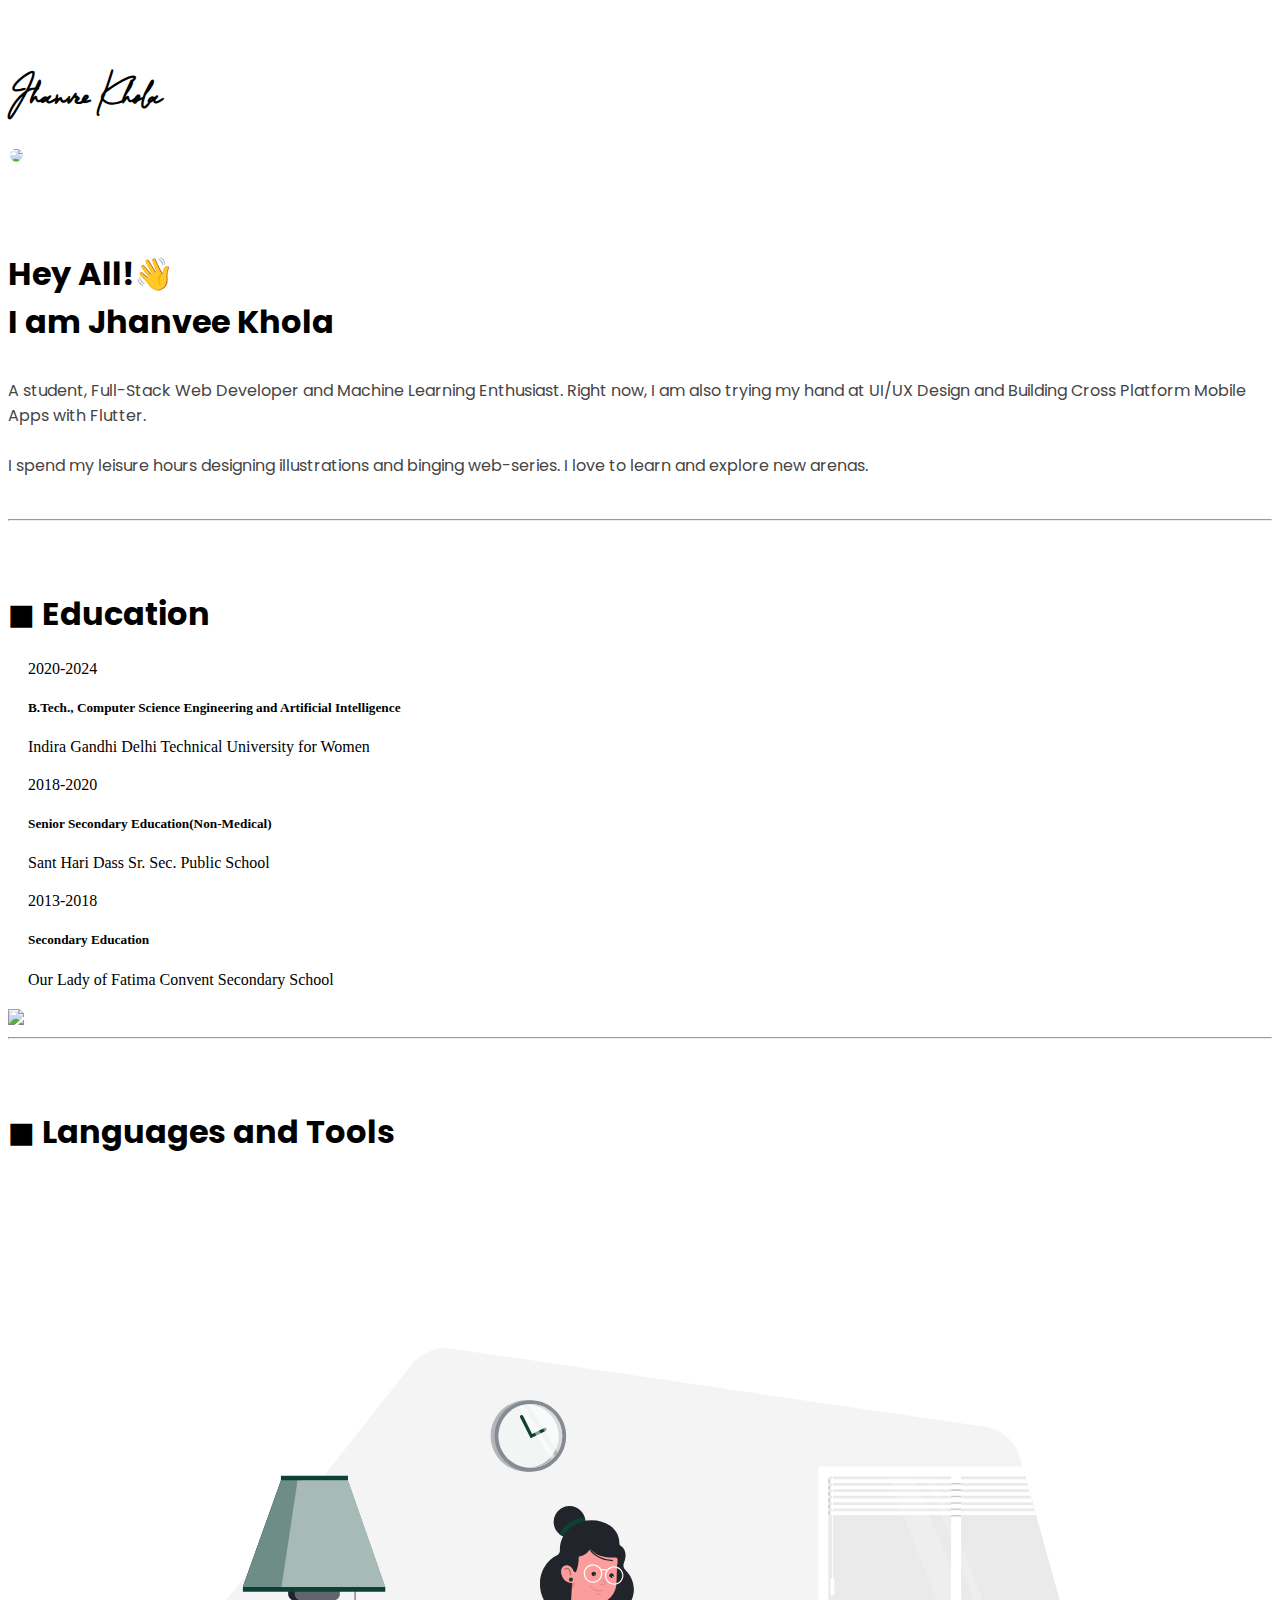
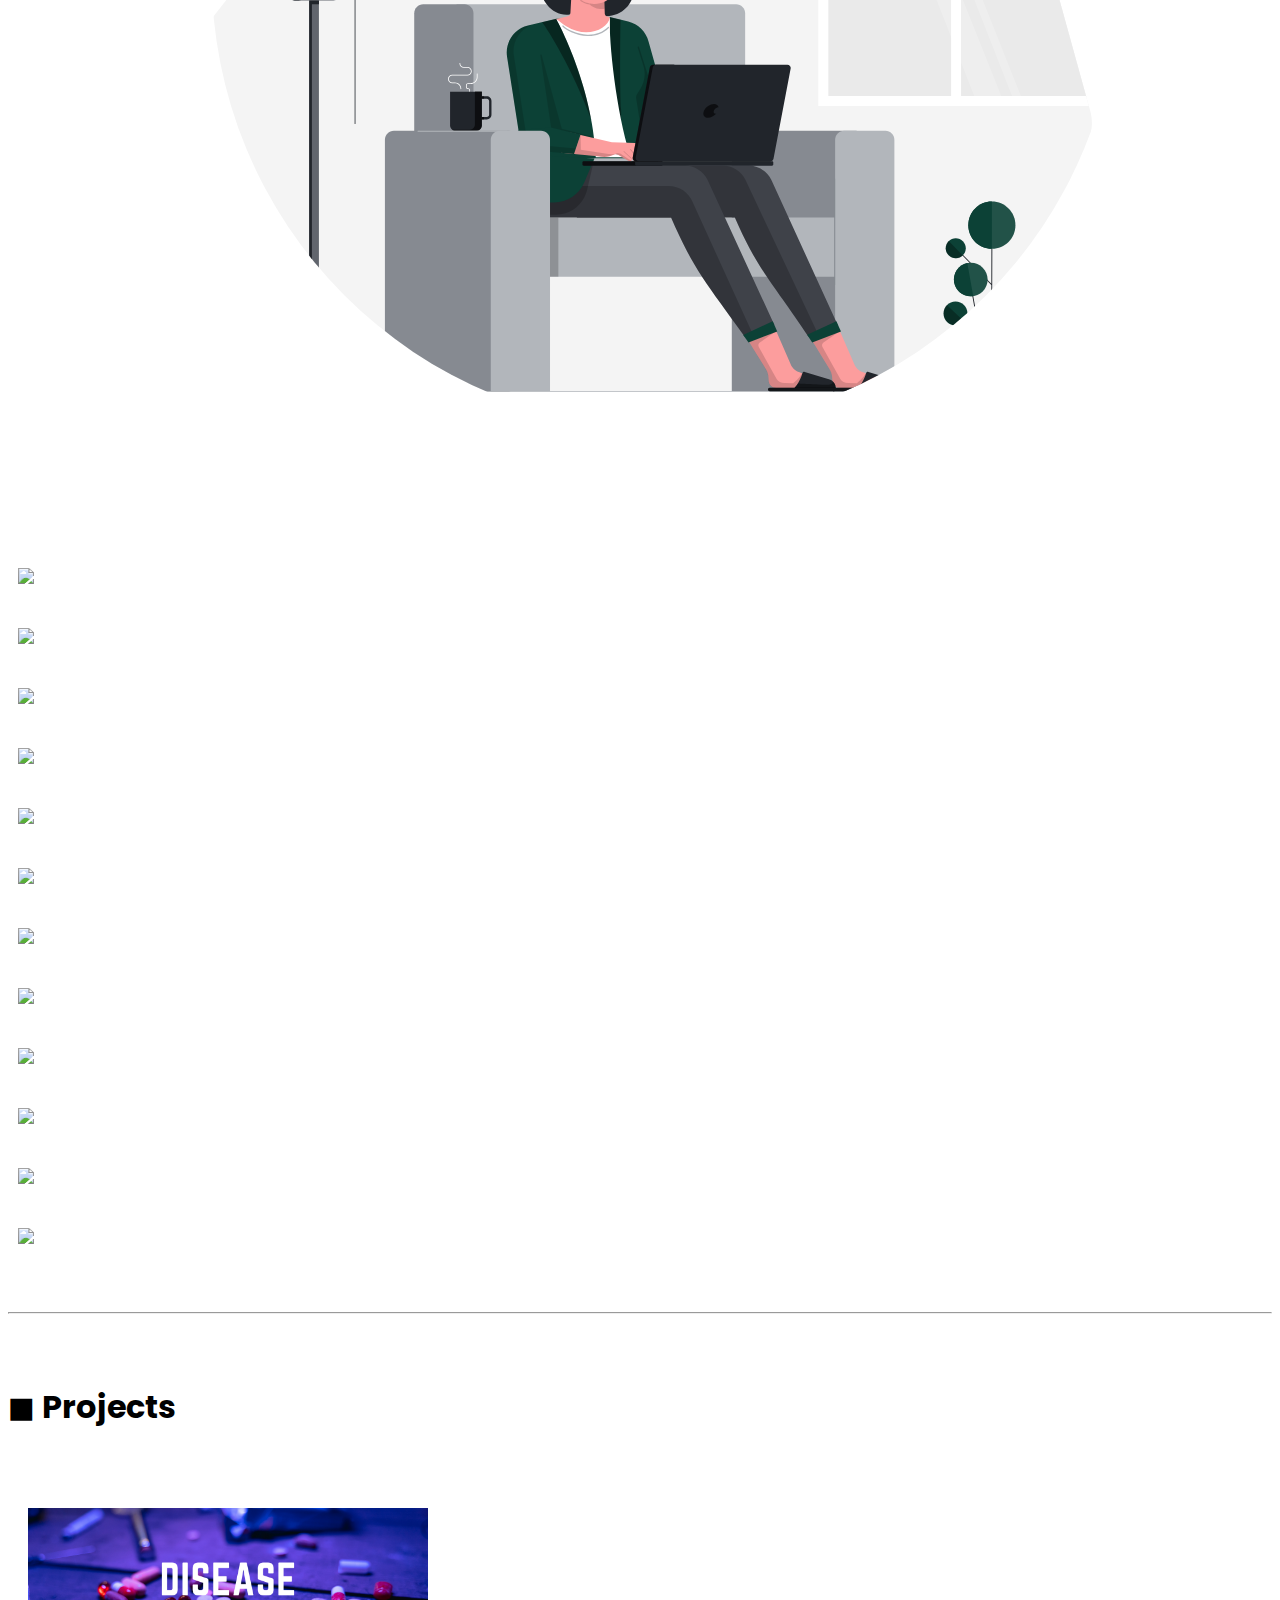
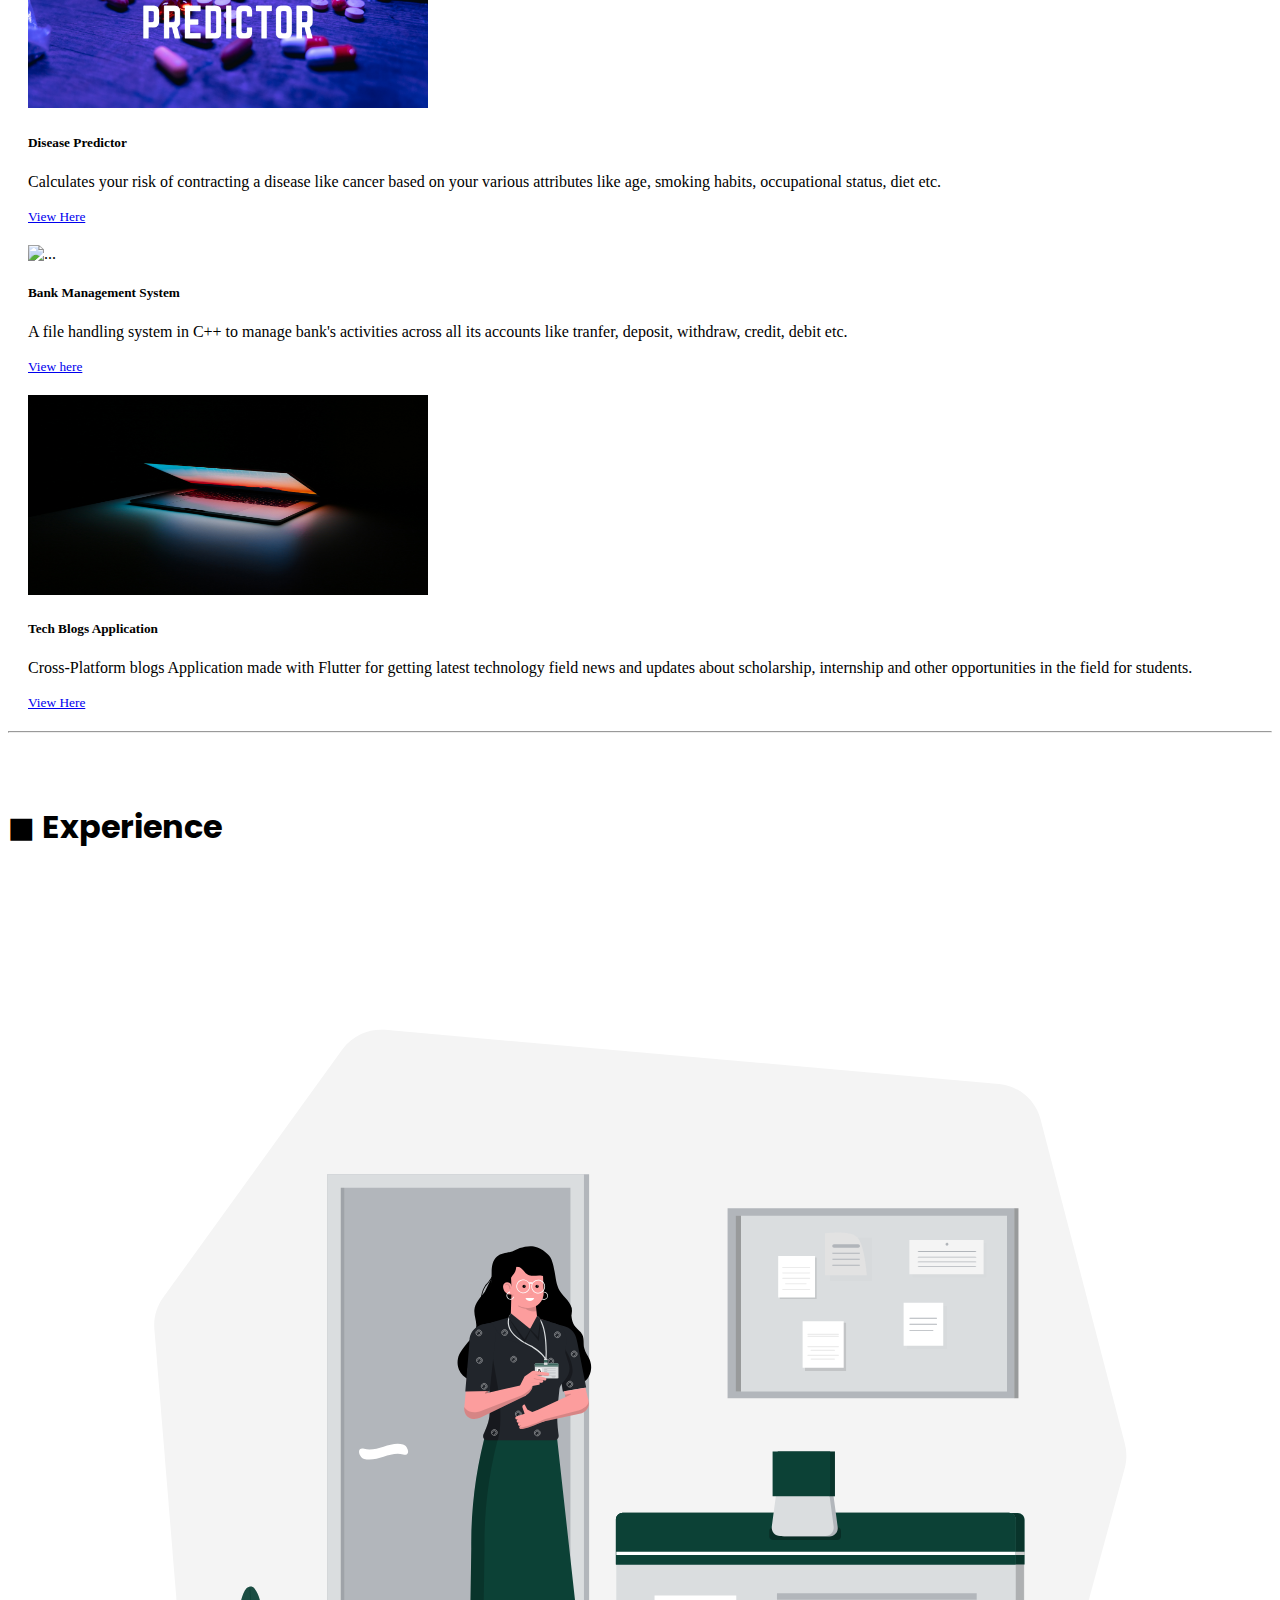
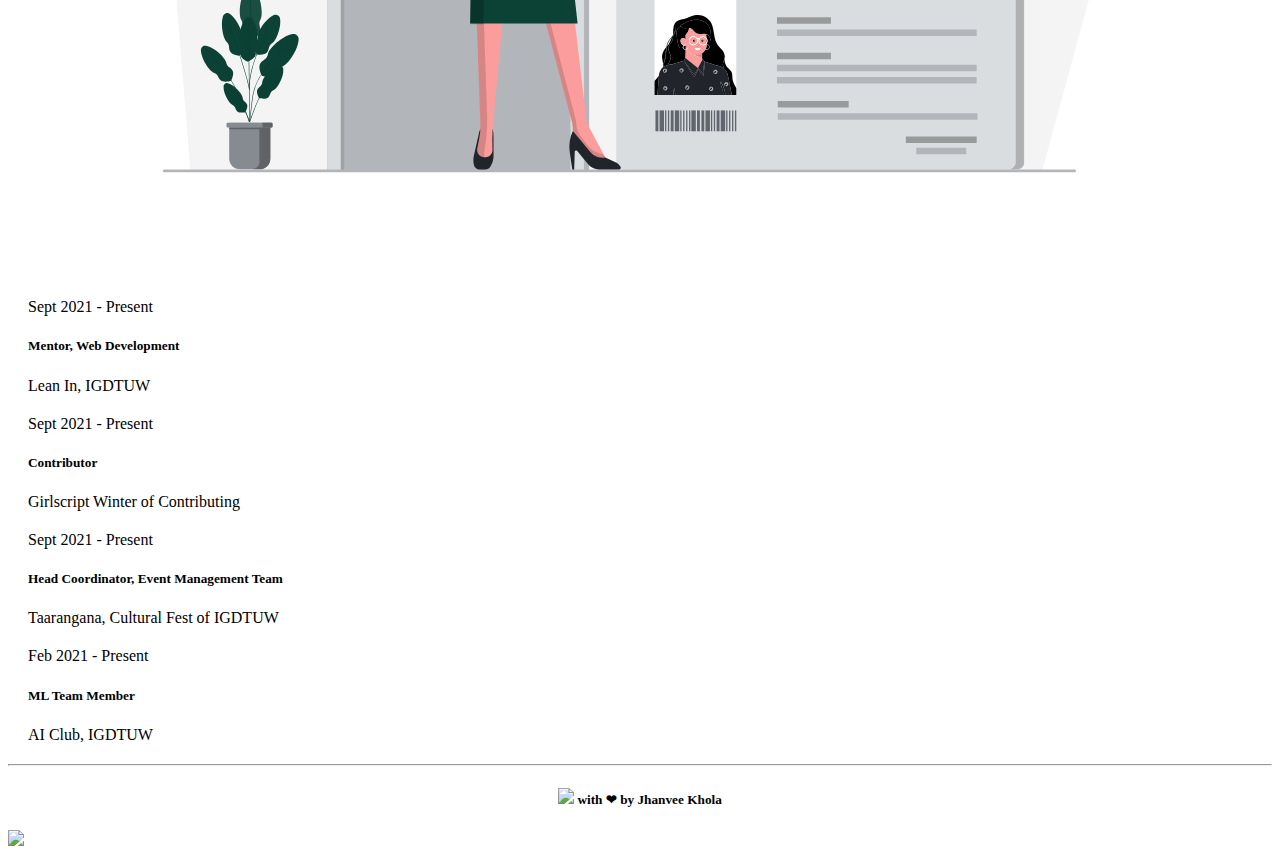
==== index.html @ 9aec03b1 "Update index.html" ====
<!DOCTYPE html>
<html lang="en">
<head>
    <meta charset="UTF-8">
    <meta http-equiv="X-UA-Compatible" content="IE=edge">
    <meta name="viewport" content="width=device-width, initial-scale=1.0">
    <link href="https://cdn.jsdelivr.net/npm/bootstrap@5.1.3/dist/css/bootstrap.min.css" rel="stylesheet" integrity="sha384-1BmE4kWBq78iYhFldvKuhfTAU6auU8tT94WrHftjDbrCEXSU1oBoqyl2QvZ6jIW3" crossorigin="anonymous">
    <link rel="preconnect" href="https://fonts.googleapis.com">
    <link rel="preconnect" href="https://fonts.gstatic.com" crossorigin>
    <link href="https://fonts.googleapis.com/css2?family=Poppins:wght@500&display=swap" rel="stylesheet">
    <link href="https://fonts.googleapis.com/css2?family=Mr+De+Haviland&display=swap" rel="stylesheet">
    <link rel="stylesheet" href="Styles/index.css">
    <script src="https://kit.fontawesome.com/22992e095e.js" crossorigin="anonymous"></script>
    <link rel="apple-touch-icon" sizes="180x180" href="Images/apple-touch-icon.png">
    <link rel="icon" type="image/png" sizes="32x32" href="Images/favicon-32x32.png">
    <link rel="icon" type="image/png" sizes="16x16" href="Images/favicon-16x16.png">
    <link rel="manifest" href="Images/site.webmanifest">
    <title>Jhanvee Khola</title>
</head>
<body>
    <div class="container"> 
        <h1 class="logo">Jhanvee Khola</h1>
        <div class="row">
            <div class="col col-5">
                <img src="Images/profile-pic2.jpg" class="dp">
            </div>
            <div class="col-12 col-md-7">
                <h1 class="heading">Hey All!<span class="wave">👋</span><br> I am Jhanvee Khola</h1>
                <p class="content">A student, Full-Stack Web Developer and Machine Learning Enthusiast. Right now, I am also trying my hand at UI/UX Design and Building Cross Platform Mobile Apps with Flutter.<br><br> I spend my leisure hours designing illustrations and binging web-series. I love to learn and explore new arenas.<br><br> </p>
                <div>
                    <a class="btn btn-social-icon btn-linkedin" href="http://www.linkedin.com/in/jhanvee-khola" target="_blank"><i class="fa fa-lg fa-linkedin"></i></a>
                    <a class="btn btn-social-icon btn-github" href="http://www.github.com/jhanvee-khola" target="_blank"><i class="fa fa-lg fa-github"></i></a>
                    <a class="btn btn-social-icon btn-twitter" href="https://twitter.com/jhanvee_khola" target="_blank"><i class="fa fa-lg fa-twitter"></i></a>
                    <a class="btn btn-social-icon" href="mailto:jhanveekhola@gmail.com" target="_blank"><i class="fa fa-lg fa-envelope-o"></i></a>
                </div>
            </div>
        </div>
        <hr>
    </div>
    <div class="container">
        <h1 class="title">◼ Education</h1>
        <div class="row">
            <div class="col-6">
                <div class="card text-dark bg-light border-dark">
                    <div class="card-header">2020-2024</div>
                    <div class="card-body">
                      <h5 class="card-title">B.Tech., Computer Science Engineering and Artificial Intelligence</h5>
                      <p class="card-text">Indira Gandhi Delhi Technical University for Women</p>
                    </div>
                  </div>
                <div class="card text-dark bg-light border-dark">
                    <div class="card-header">2018-2020</div>
                    <div class="card-body">
                      <h5 class="card-title">Senior Secondary Education(Non-Medical)</h5>
                      <p class="card-text">Sant Hari Dass Sr. Sec. Public School</p>
                    </div>
                  </div>
                <div class="card text-dark bg-light border-dark">
                    <div class="card-header">2013-2018</div>
                    <div class="card-body">
                      <h5 class="card-title">Secondary Education</h5>
                      <p class="card-text">Our Lady of Fatima Convent Secondary School</p>
                    </div>
                  </div>
            </div>
            <div class="col-6">
                <img src="Images/English course.svg" class="illustration">
            </div>
        </div>
        <hr>
    </div>
    <div class="container">
        <h1 class="title">◼ Languages and Tools</h1><br>
        <div class="row">
            <div class="col-6">
                <img src="Images/Work from home.svg" class="dp">
            </div>
            <div class="col-6">
                <div class="row">
                    <div class="col-4">
                        <img src="https://img.icons8.com/color/48/000000/c-plus-plus-logo.png" class="tile"/>
                    </div>
                    <div class="col-4">
                        <img src="https://img.icons8.com/color/48/000000/python--v1.png" class="tile"/>
                    </div>
                    <div class="col-4">
                        <img src="https://img.icons8.com/color/48/000000/html-5--v1.png" class="tile"/>
                    </div>
                </div>
                <div class="row">
                    <div class="col-4">
                        <img src="https://img.icons8.com/color/48/000000/css3.png" class="tile"/>
                    </div>
                    <div class="col-4">
                        <img src="https://img.icons8.com/color/48/000000/javascript--v1.png" class="tile"/>
                    </div>
                    <div class="col-4">
                        <img src="https://www.vectorlogo.zone/logos/pocoo_flask/pocoo_flask-icon.svg" class="tile"/>
                    </div>
                </div>
                <div class="row">
                    <div class="col-4">
                        <img src="https://img.icons8.com/color/48/000000/bootstrap.png" class="tile"/>
                    </div>
                    <div class="col-4">
                        <img src="https://img.icons8.com/fluency/48/000000/mysql-logo.png" class="tile"/>
                    </div>
                    <div class="col-4">
                        <img src="https://img.icons8.com/color/48/000000/flutter.png" class="tile"/>
                    </div>
                </div>
                <div class="row">
                    <div class="col-4">
                        <img src="https://img.icons8.com/color/48/000000/git.png" class="tile"/>
                    </div>
                    <div class="col-4">
                        <img src="https://img.icons8.com/color/48/000000/figma--v1.png" class="tile"/>
                    </div>
                    <div class="col-4">
                        <img src="https://img.icons8.com/ios/50/000000/notion.png" class="tile"/>
                    </div>
                </div>
            </div>
            <br><br>
        </div>
        <hr>
    </div>
    <div class="container">
        <h1 class="title">◼ Projects</h1><br><br>
        <div class="card-group">
            <div class="card text-dark bg-light border-dark">
              <img src="Images/img1.png" class="card-img-top" alt="..." height="200px" width="400px">
              <div class="card-body">
                <h5 class="card-title">Disease Predictor</h5>
                <p class="card-text">Calculates your risk of contracting a disease like cancer based on your various attributes like age, smoking habits, occupational status, diet etc.</p>
                <p class="card-text"><small><a href="https://github.com/jhanvee-khola/DiseasePrediction">View Here</a></small></p>
              </div>
            </div>
            <div class="card text-dark bg-light border-dark">
              <img src="https://images.unsplash.com/photo-1604594849809-dfedbc827105?ixlib=rb-1.2.1&ixid=MnwxMjA3fDB8MHxwaG90by1wYWdlfHx8fGVufDB8fHx8&auto=format&fit=crop&w=870&q=80" class="card-img-top" alt="..." height="200px" width="400px">
              <div class="card-body">
                <h5 class="card-title">Bank Management System</h5>
                <p class="card-text">A file handling system in C++ to manage bank's activities across all its accounts like tranfer, deposit, withdraw, credit, debit etc.</p>
                <p class="card-text"><small><a href="https://github.com/jhanvee-khola/BankManagementSystem/blob/main/README.md">View here</a></small></p>
              </div>
            </div>
            <div class="card text-dark bg-light border-dark">
              <img src="Images/tech.jpg" class="card-img-top" alt="..." height="200px" width="400px">
              <div class="card-body">
                <h5 class="card-title">Tech Blogs Application</h5>
                <p class="card-text">Cross-Platform blogs Application made with Flutter for getting latest technology field news and updates about scholarship, internship and other opportunities in the field for students.</p>
                  <p class="card-text"><small><a href="https://github.com/jhanvee-khola/Flutter_Projects">View Here</a></small></p>
              </div>
            </div>
          </div>
<!--           <div class="projects">
            <a href="#">View All Projects&lt&lt</a>
        </div> -->
          <hr>
    </div>
    <div class="container">
        <h1 class="title">◼ Experience</h1>
        <div class="row">
            <div class="col-6"><br><br><br>
                <img src="Images/ID card.svg" class="illustration">
            </div>
            <div class="col-6">
                <div class="card text-dark bg-light border-dark">
                    <div class="card-header">Sept 2021 - Present</div>
                    <div class="card-body">
                      <h5 class="card-title">Mentor, Web Development</h5>
                      <p class="card-text">Lean In, IGDTUW</p>
                    </div>
                </div>
                <div class="card text-dark bg-light border-dark">
                    <div class="card-header">Sept 2021 - Present</div>
                    <div class="card-body">
                      <h5 class="card-title">Contributor</h5>
                      <p class="card-text">Girlscript Winter of Contributing</p>
                    </div>
                </div>
                <div class="card text-dark bg-light border-dark">
                    <div class="card-header">Sept 2021 - Present</div>
                    <div class="card-body">
                      <h5 class="card-title">Head Coordinator, Event Management Team</h5>
                      <p class="card-text">Taarangana, Cultural Fest of IGDTUW</p>
                    </div>
                </div>
                <div class="card text-dark bg-light border-dark">
                    <div class="card-header">Feb 2021 - Present</div>
                    <div class="card-body">
                      <h5 class="card-title">ML Team Member</h5>
                      <p class="card-text">AI Club, IGDTUW</p>
                    </div>
                </div>
            </div>
        </div>
        <hr>
    </div>
    <div style="text-align: center;">
        <h5><img src="https://img.icons8.com/material-rounded/24/000000/source-code.png"/> with ❤ by Jhanvee Khola</h5>
    </div>
    <a href="#" class="to-top">
        <img src="https://img.icons8.com/ios/50/000000/send-letter--v1.png"/>
    </a>
    <script src="JS/index.js"></script>
    <script src="https://cdn.jsdelivr.net/npm/@popperjs/core@2.10.2/dist/umd/popper.min.js" integrity="sha384-7+zCNj/IqJ95wo16oMtfsKbZ9ccEh31eOz1HGyDuCQ6wgnyJNSYdrPa03rtR1zdB" crossorigin="anonymous"></script>
    <script src="https://cdn.jsdelivr.net/npm/bootstrap@5.1.3/dist/js/bootstrap.min.js" integrity="sha384-QJHtvGhmr9XOIpI6YVutG+2QOK9T+ZnN4kzFN1RtK3zEFEIsxhlmWl5/YESvpZ13" crossorigin="anonymous"></script>
</body>
</html>
---- Styles/index.css ----
@font-face{
    font-family:"BestermindRegular";
    src:url(../Styles/BestermindRegular.ttf);
    src:url(../Styles/BestermindRegular.ttf) format("embedded-opentype"),url(../Styles/BestermindRegular.ttf) format("truetype"),
}
.logo{
    font-family: 'BestermindRegular', 'Mr De Haviland', cursive;
    font-weight: bold;
}
.dp{
    clip-path: circle(40.6% at 52% 40%);
    max-width: 100%;
}
.heading{
    font-family: 'Poppins', sans-serif;
    padding-top: 60px;
}
.content{
    font-family: 'Poppins', sans-serif;
    padding-top: 10px;
    color: rgb(70, 69, 69);
}
.container{
    padding-top: 40px;
}
.title{
    font-family: 'Poppins', sans-serif;
    font-weight: bold;
}
.card{
    margin: 20px;
}
.tile{
    margin: 20px 10px;
}
.illustration{
    max-width: 100%;
}
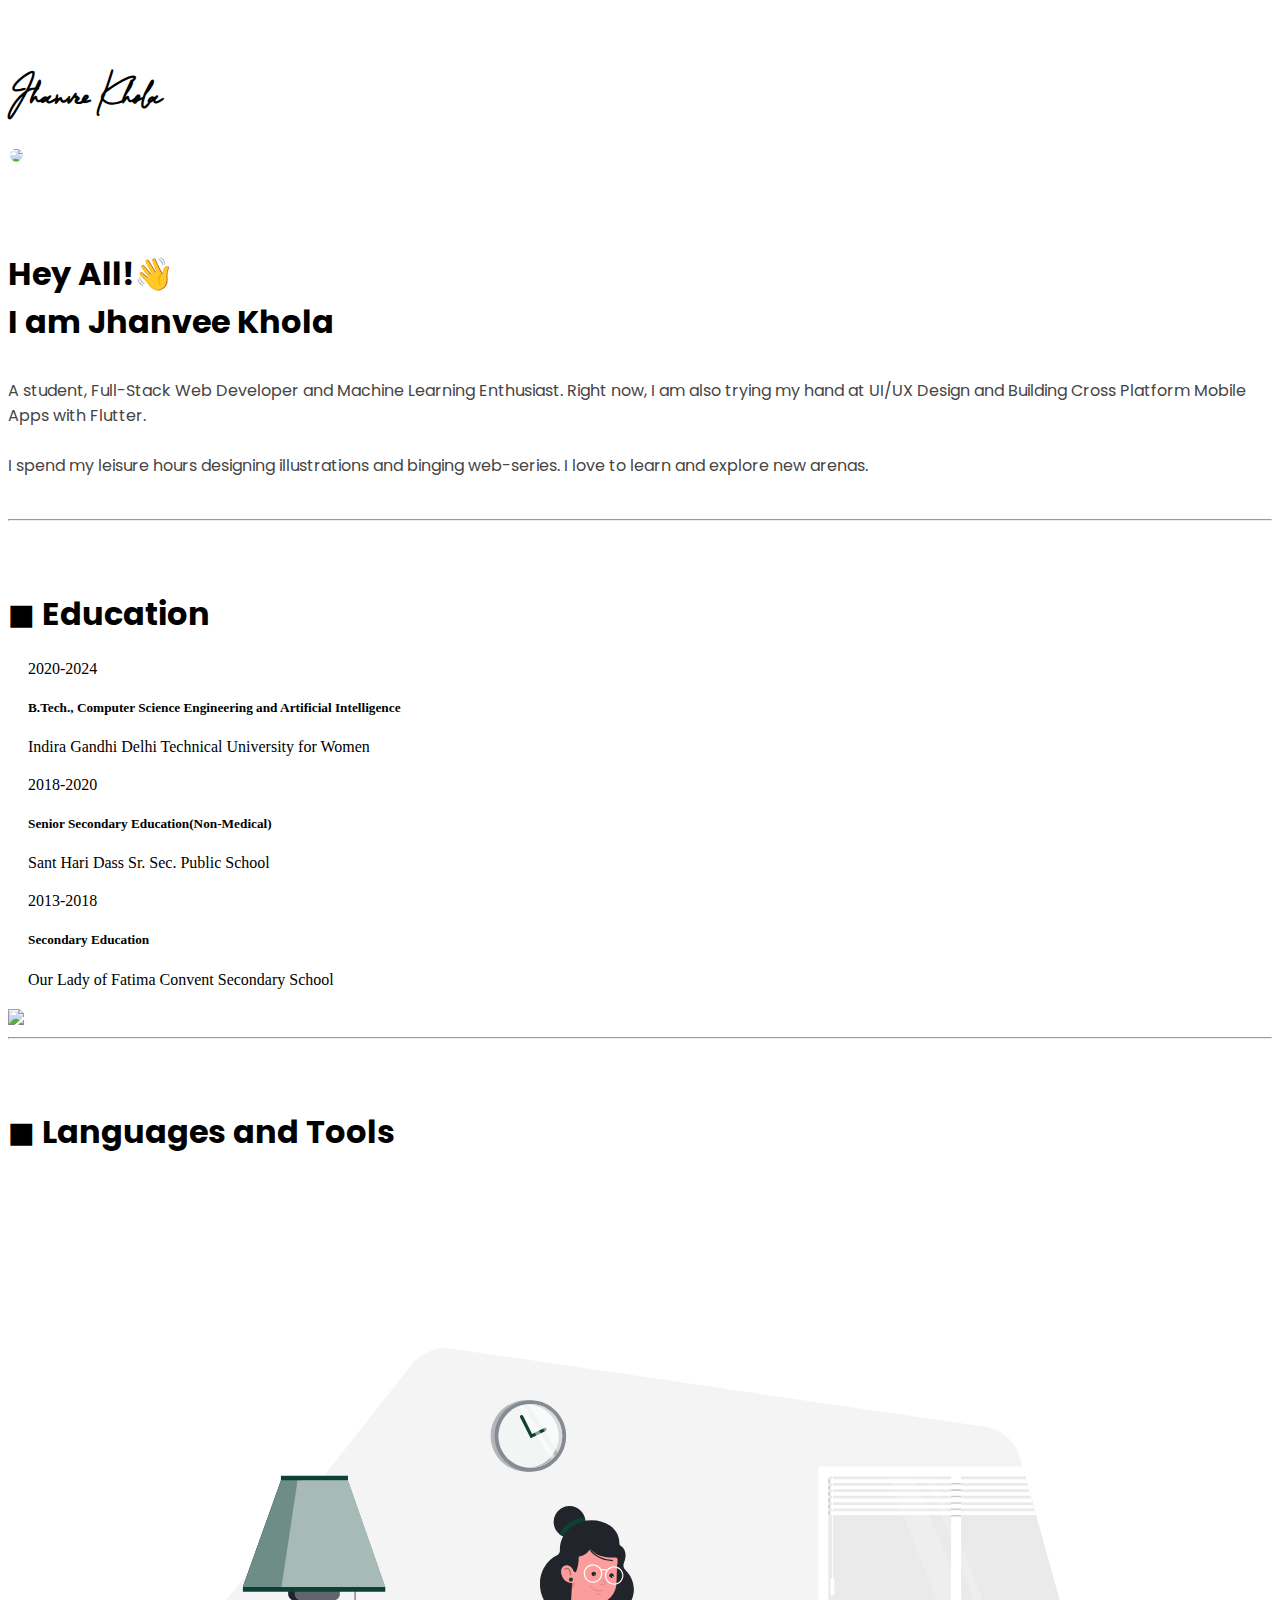
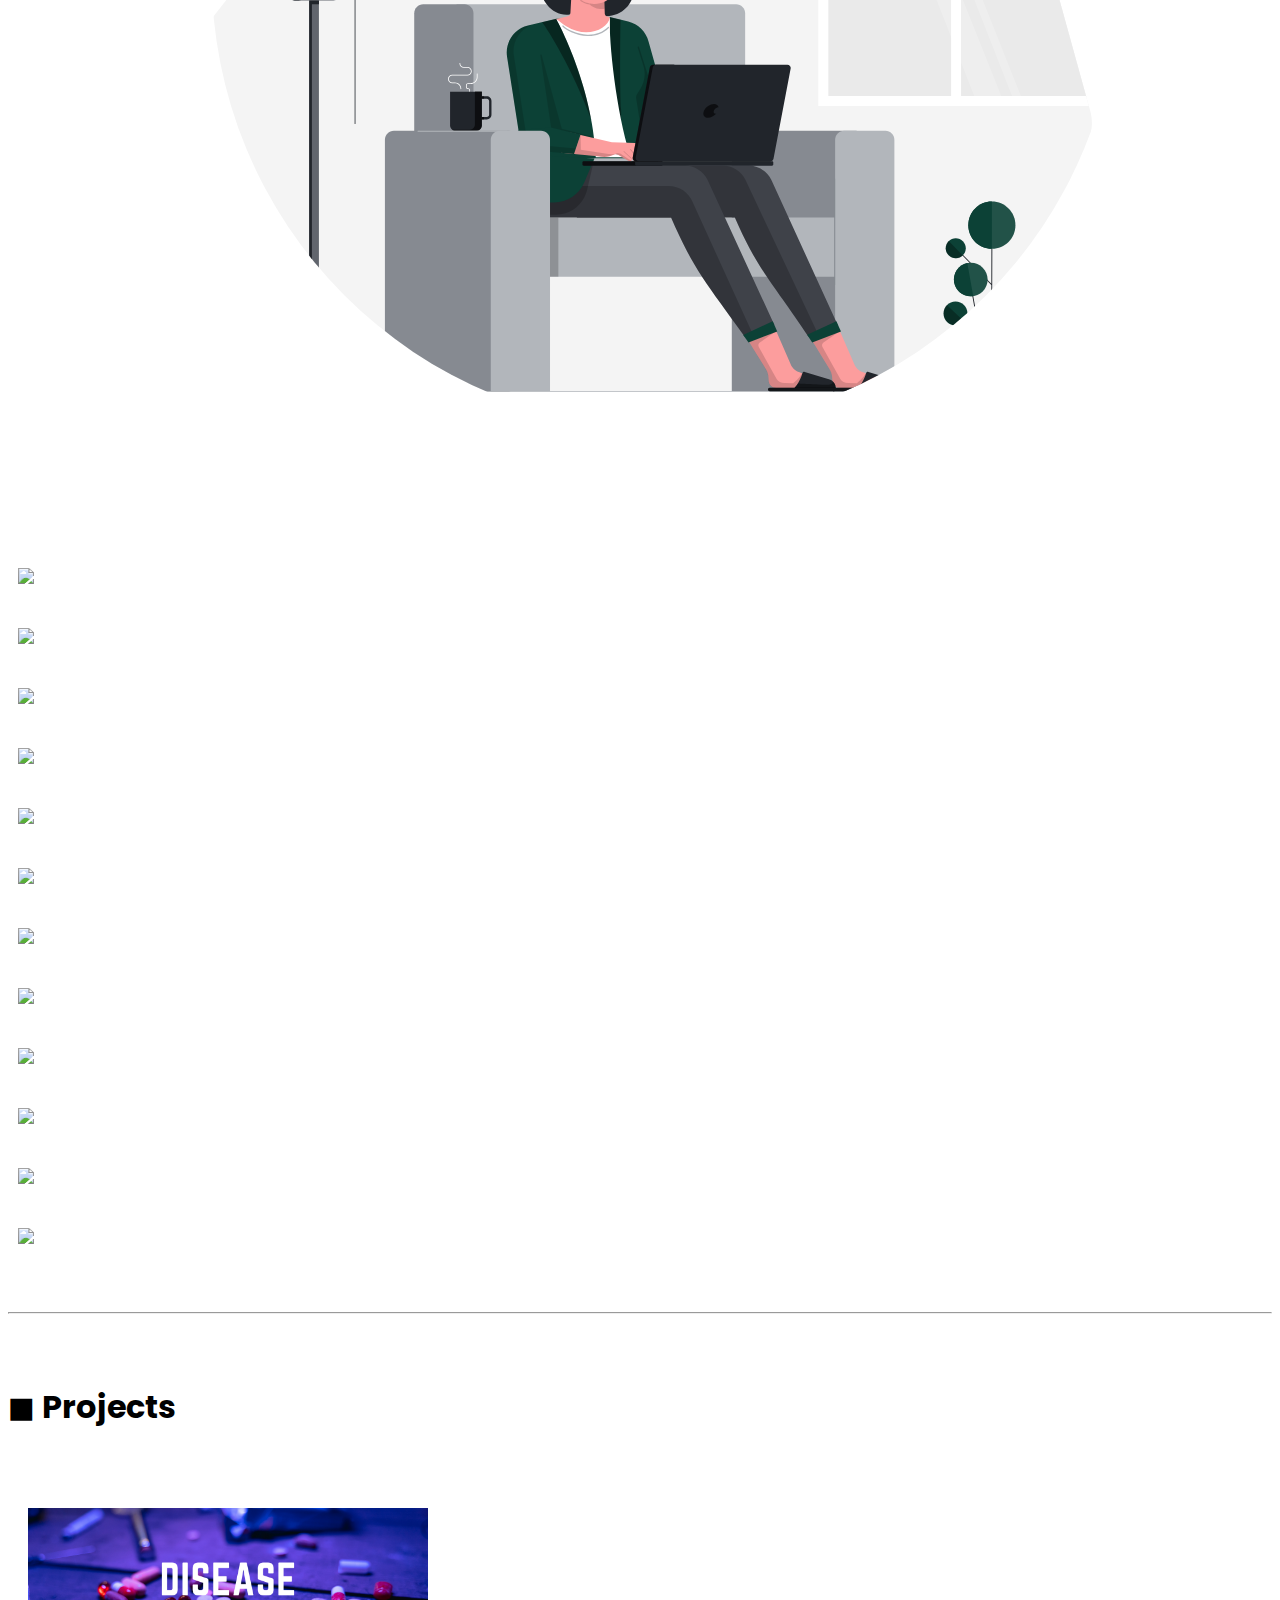
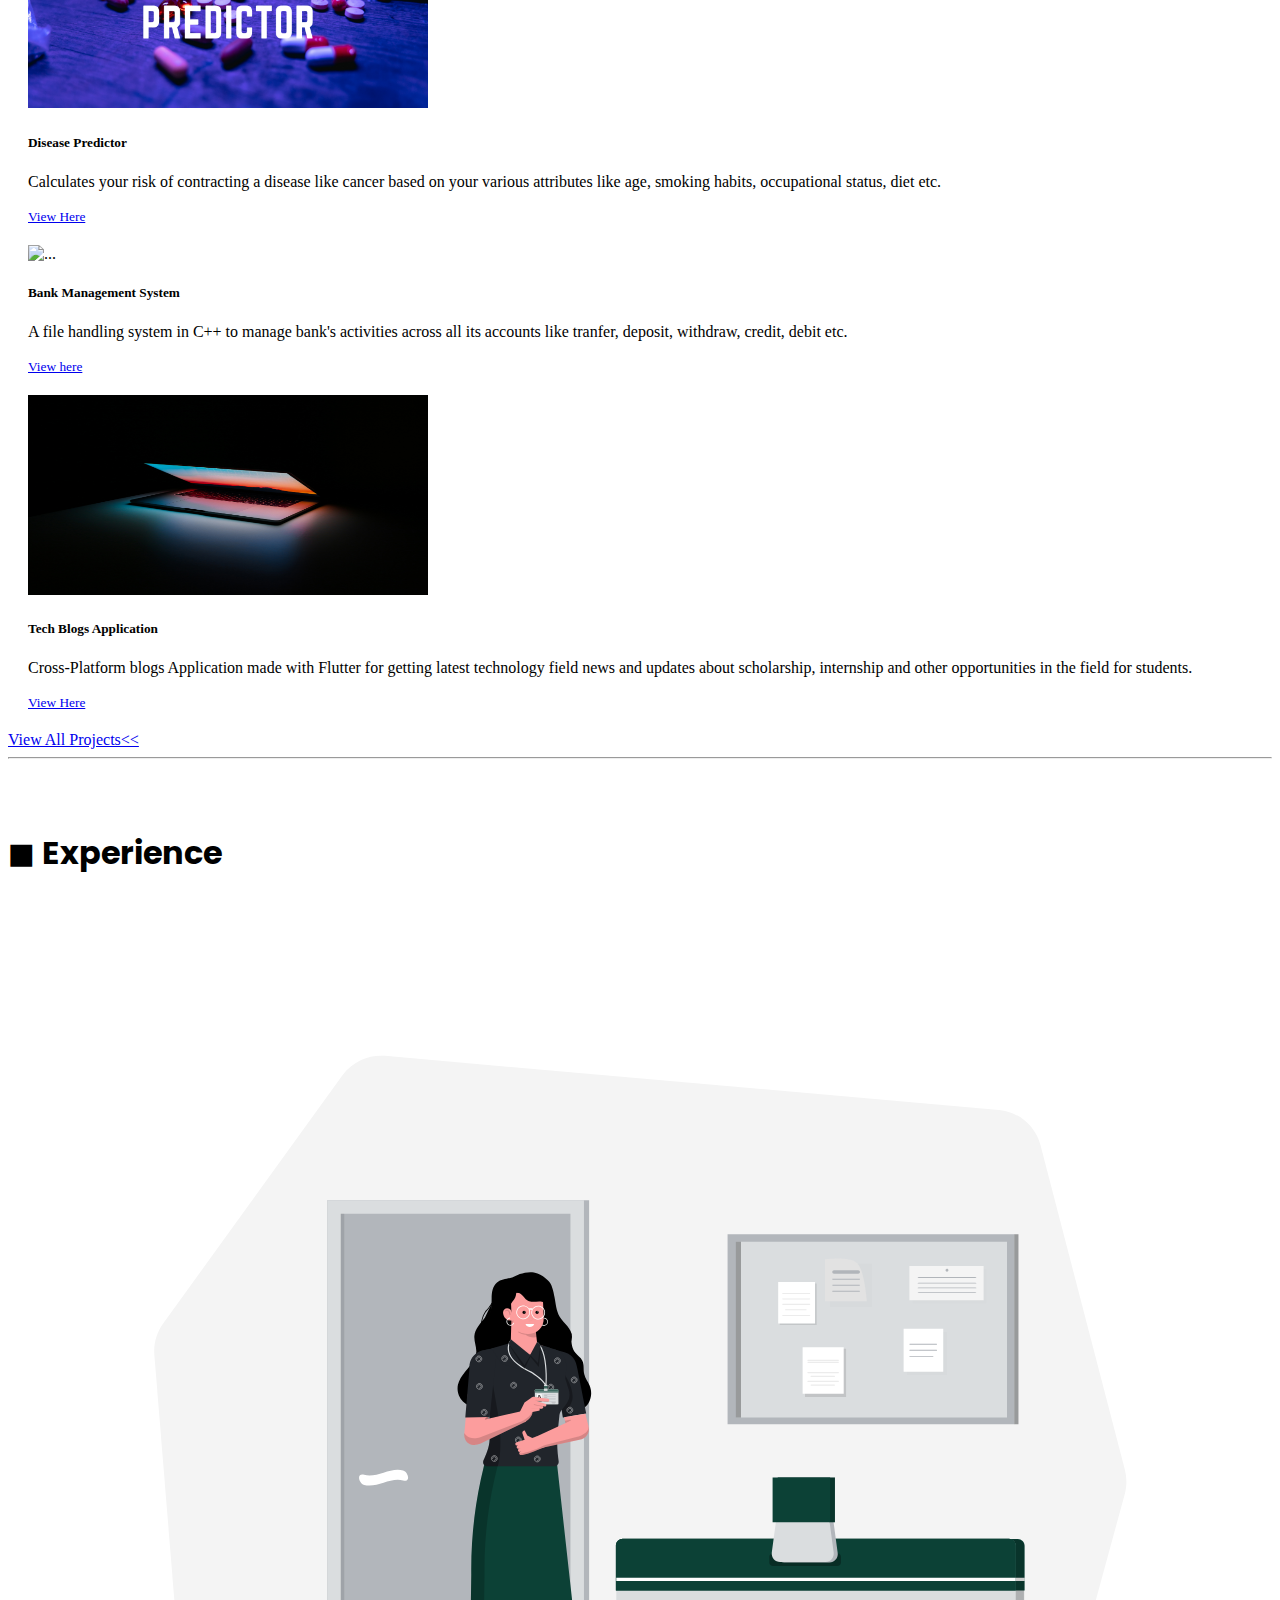
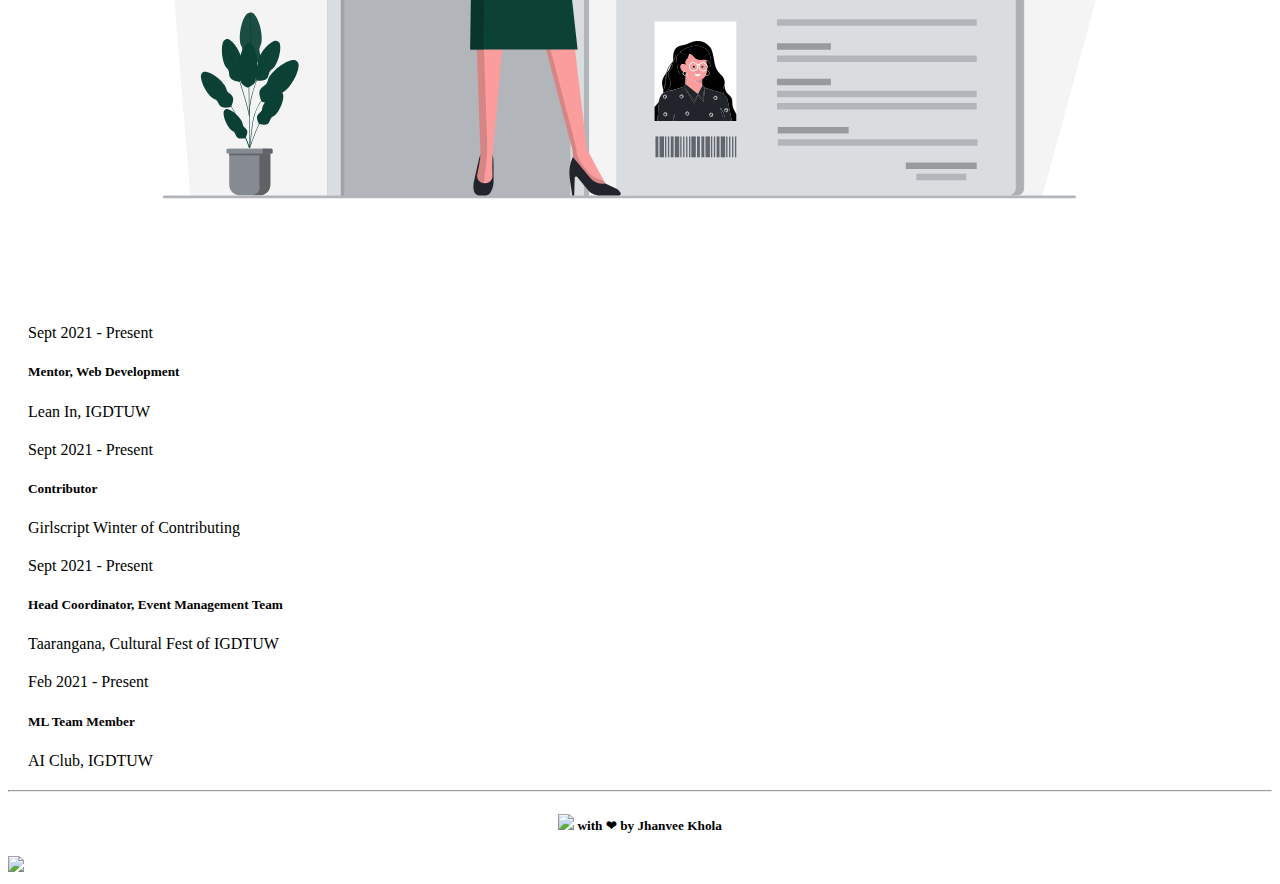
==== commit 213e6c2b: "Update index.html" ====
--- a/index.html
+++ b/index.html
@@ -153,9 +153,9 @@
               </div>
             </div>
           </div>
-<!--           <div class="projects">
+          <div class="projects">
             <a href="#">View All Projects&lt&lt</a>
-        </div> -->
+        </div>
           <hr>
     </div>
     <div class="container">
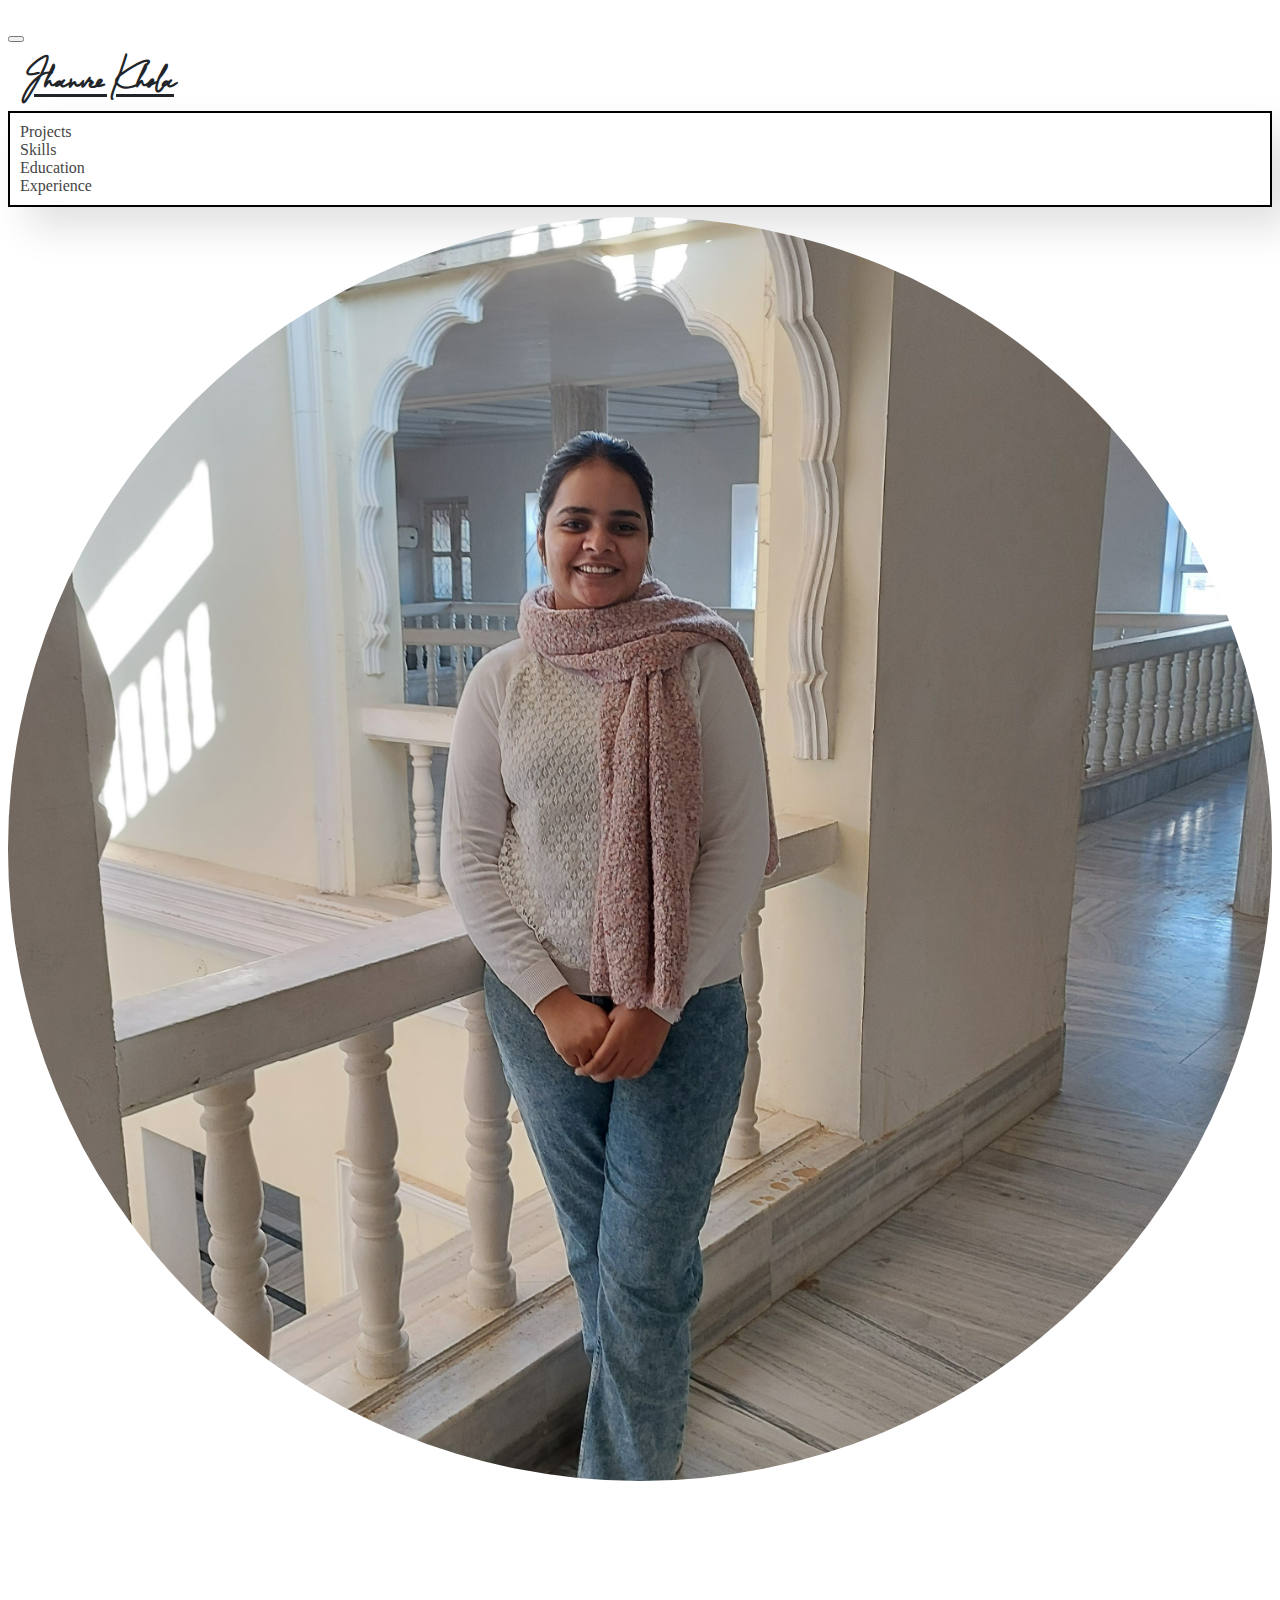
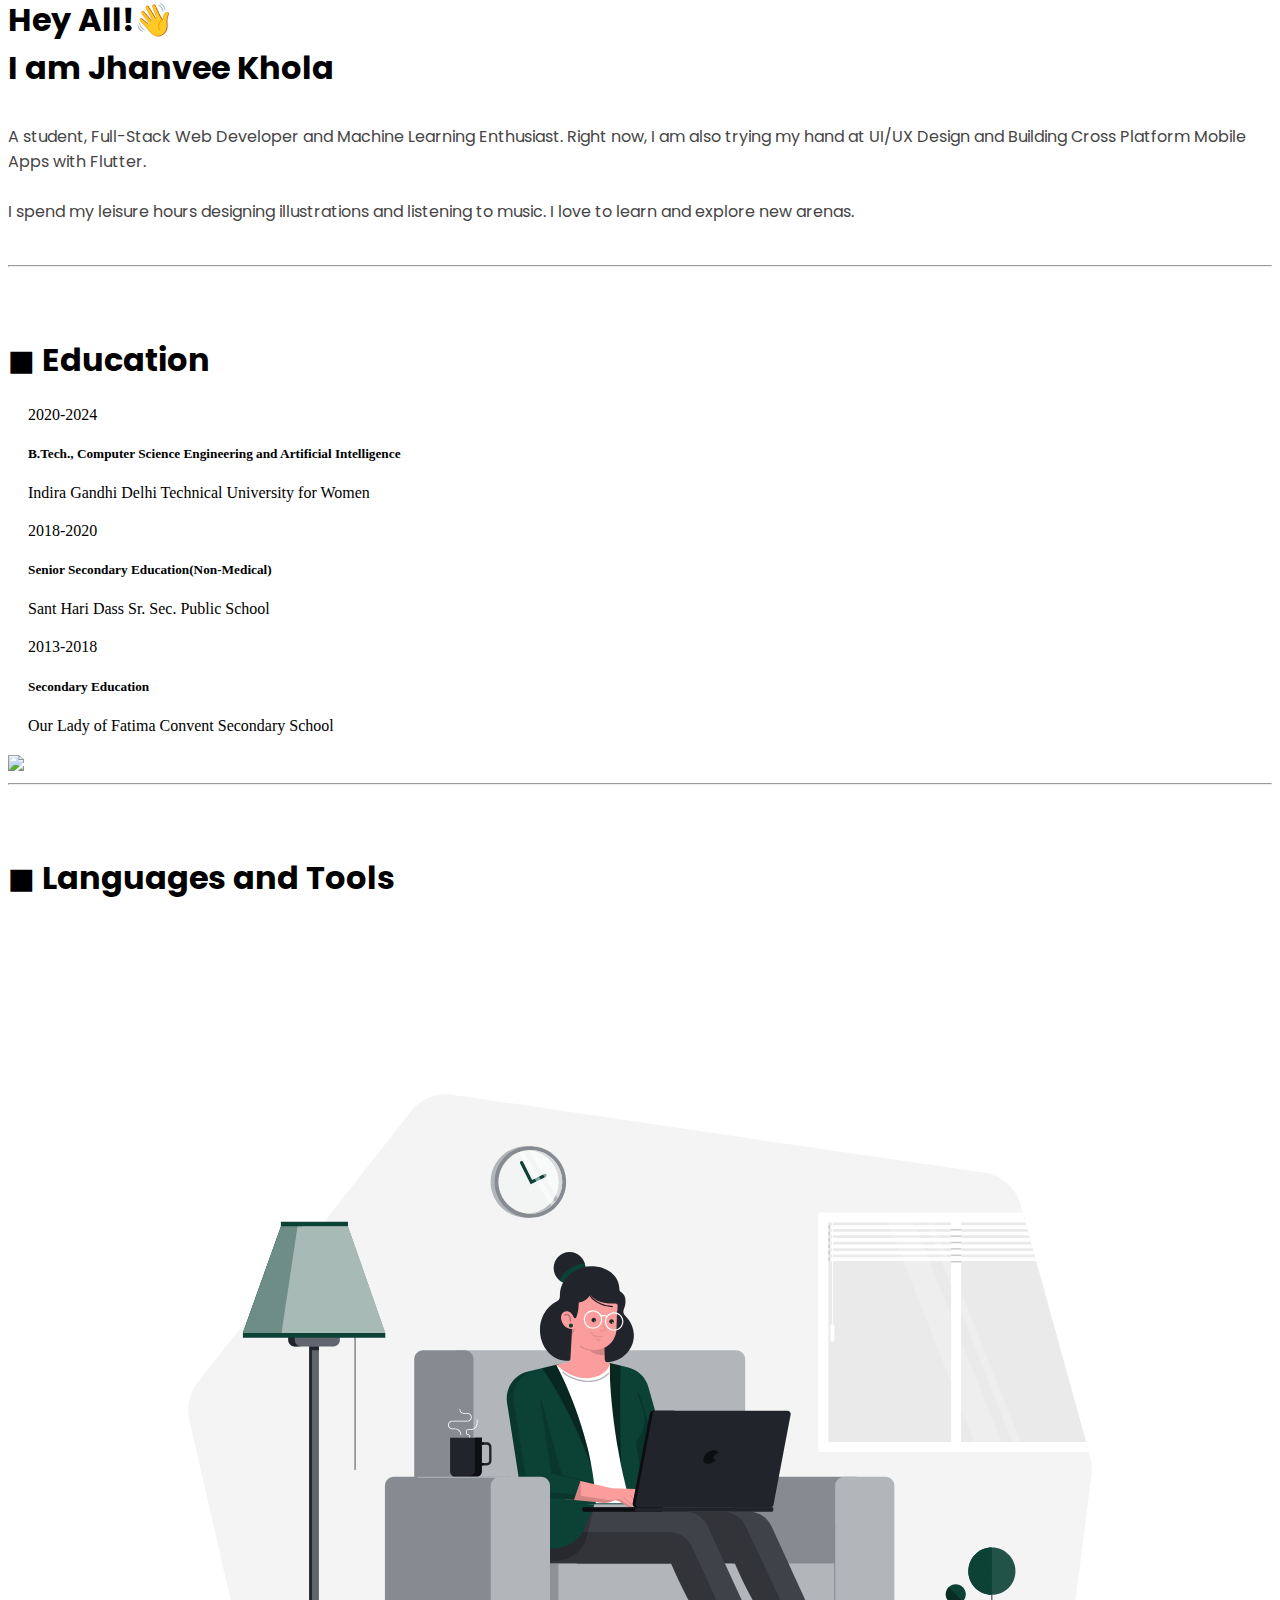
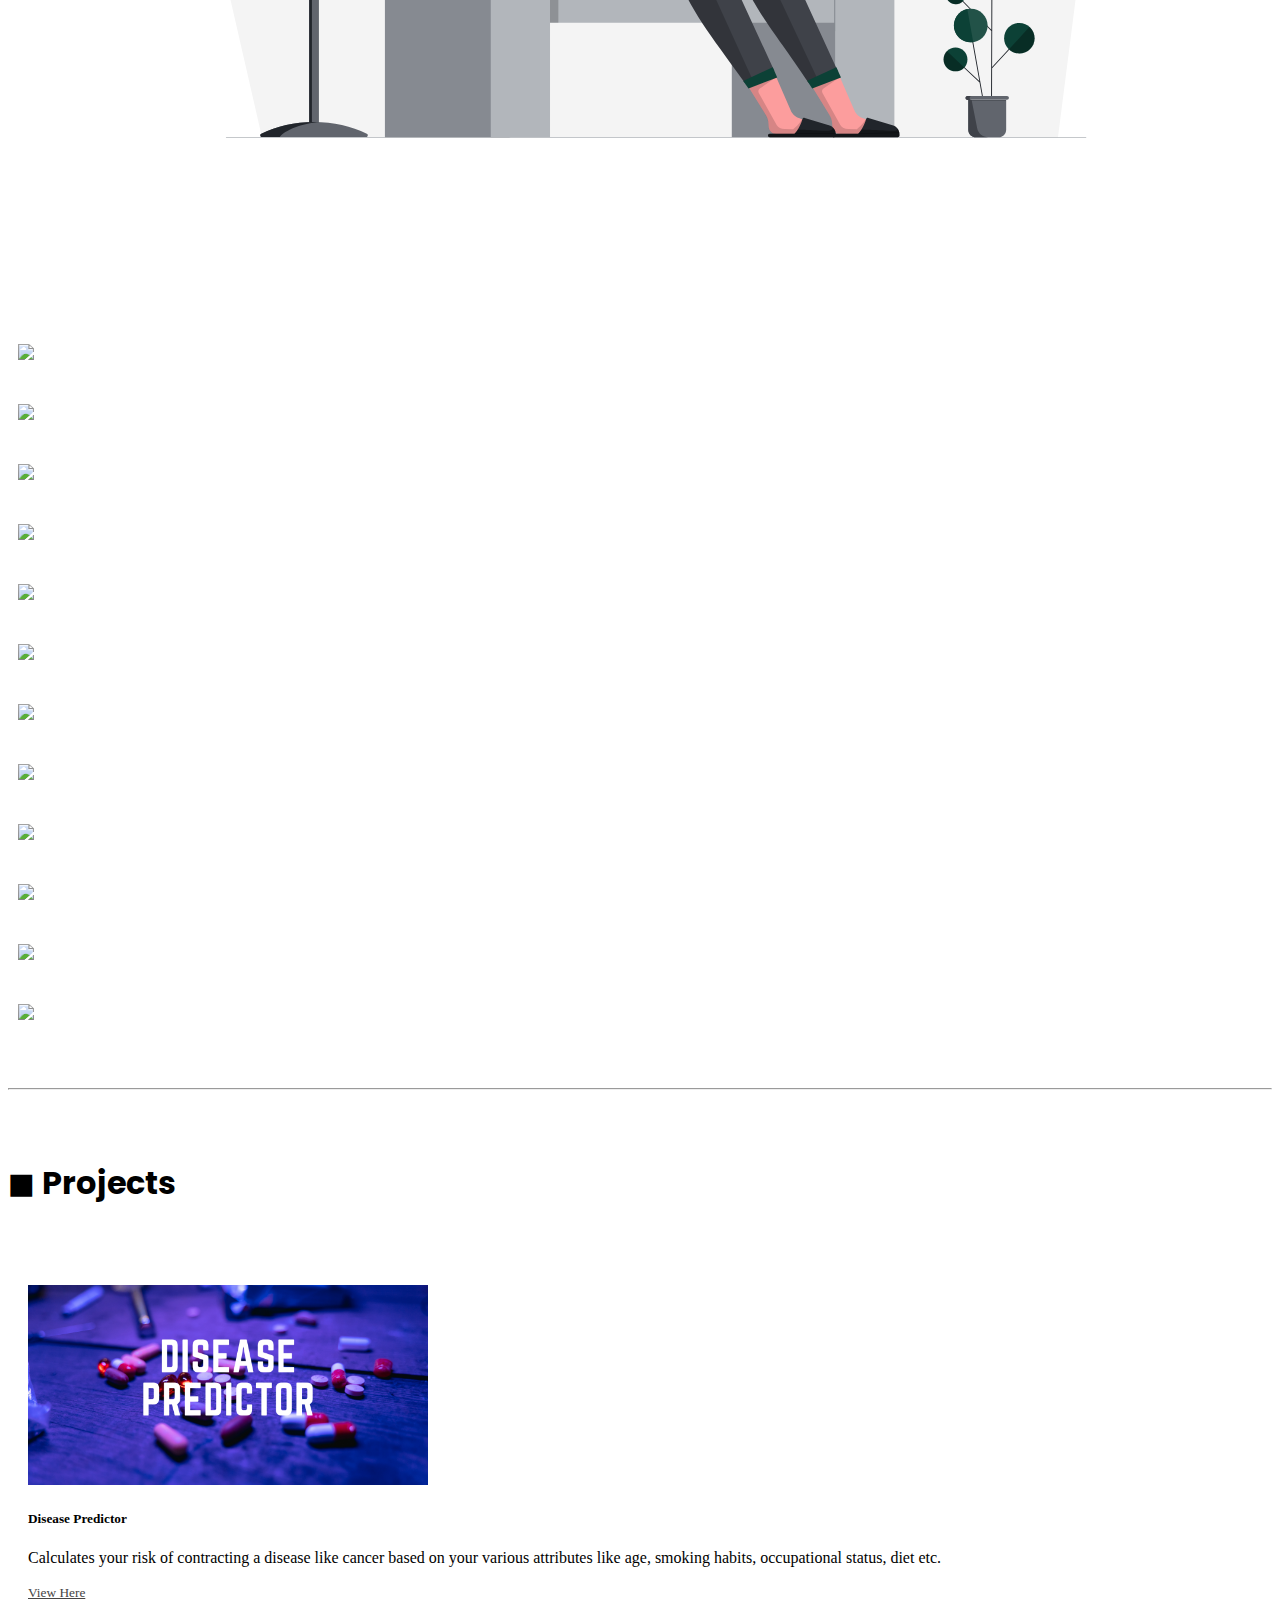
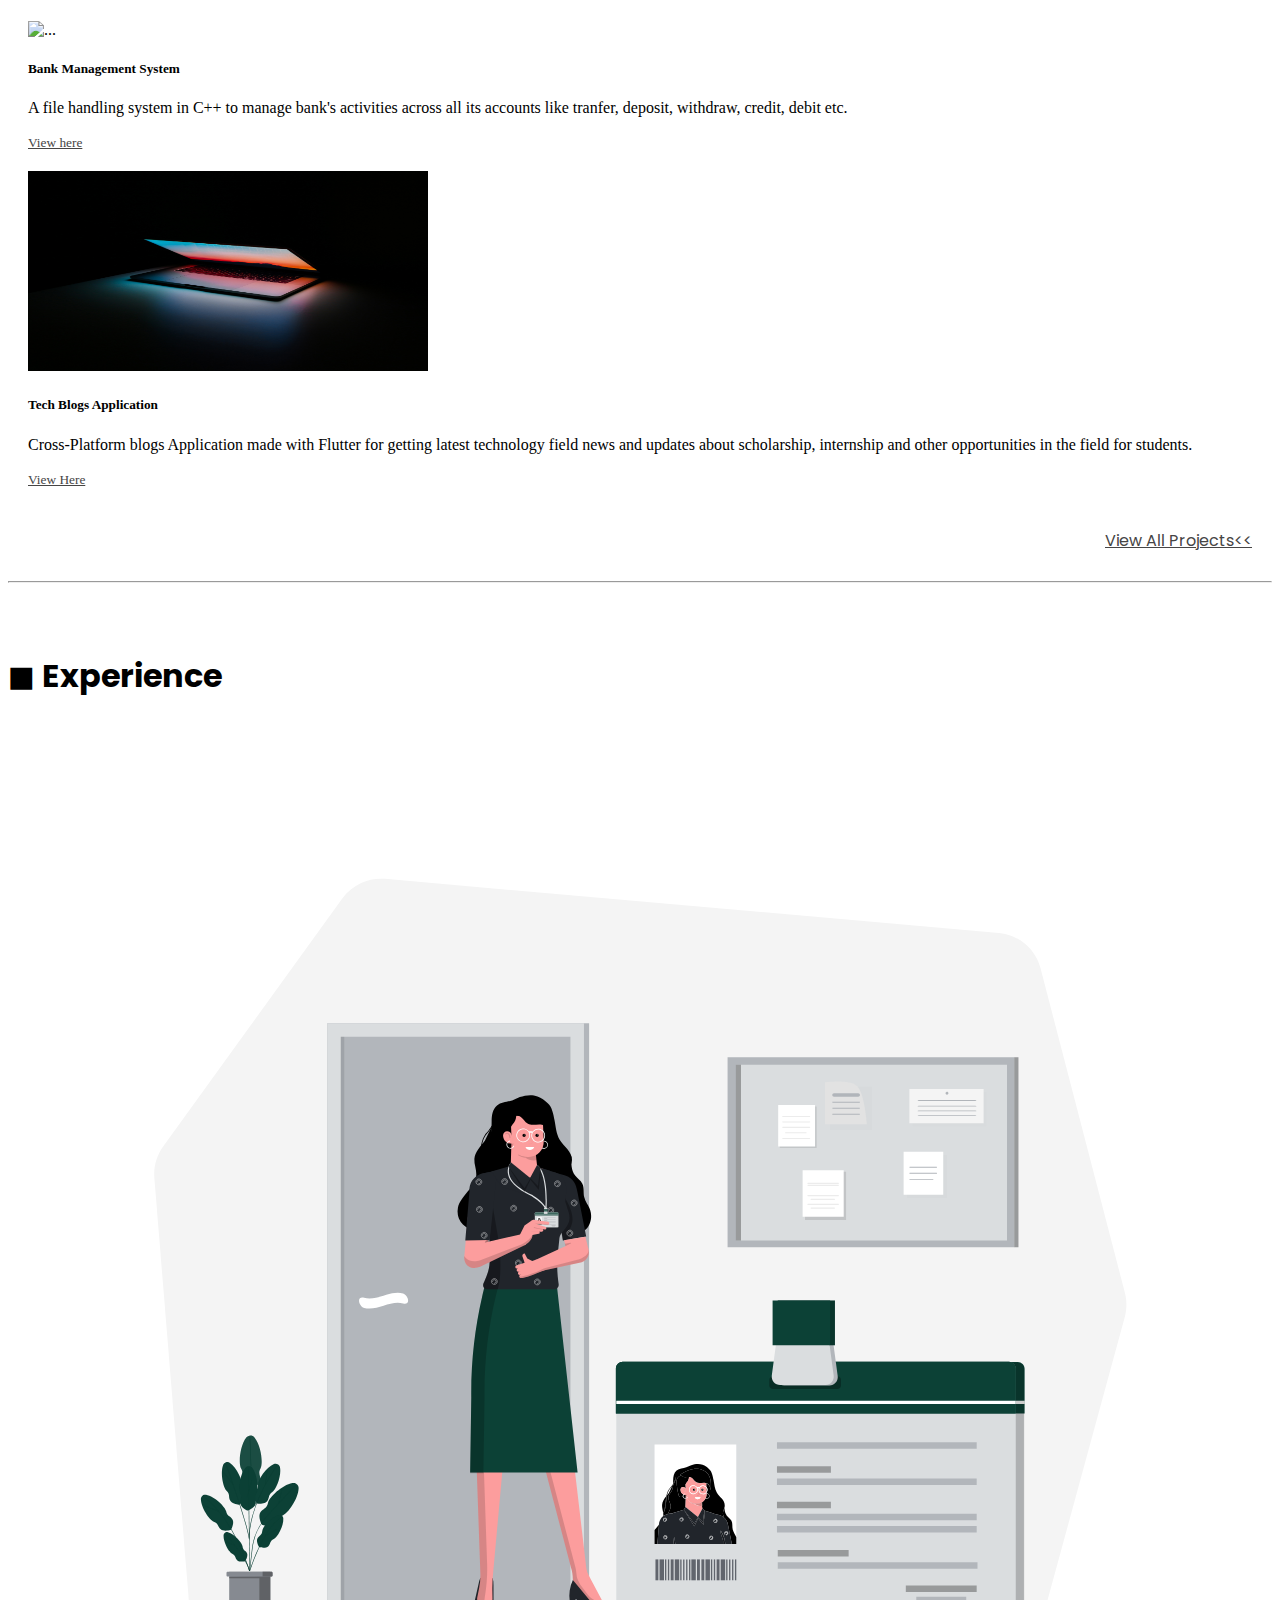
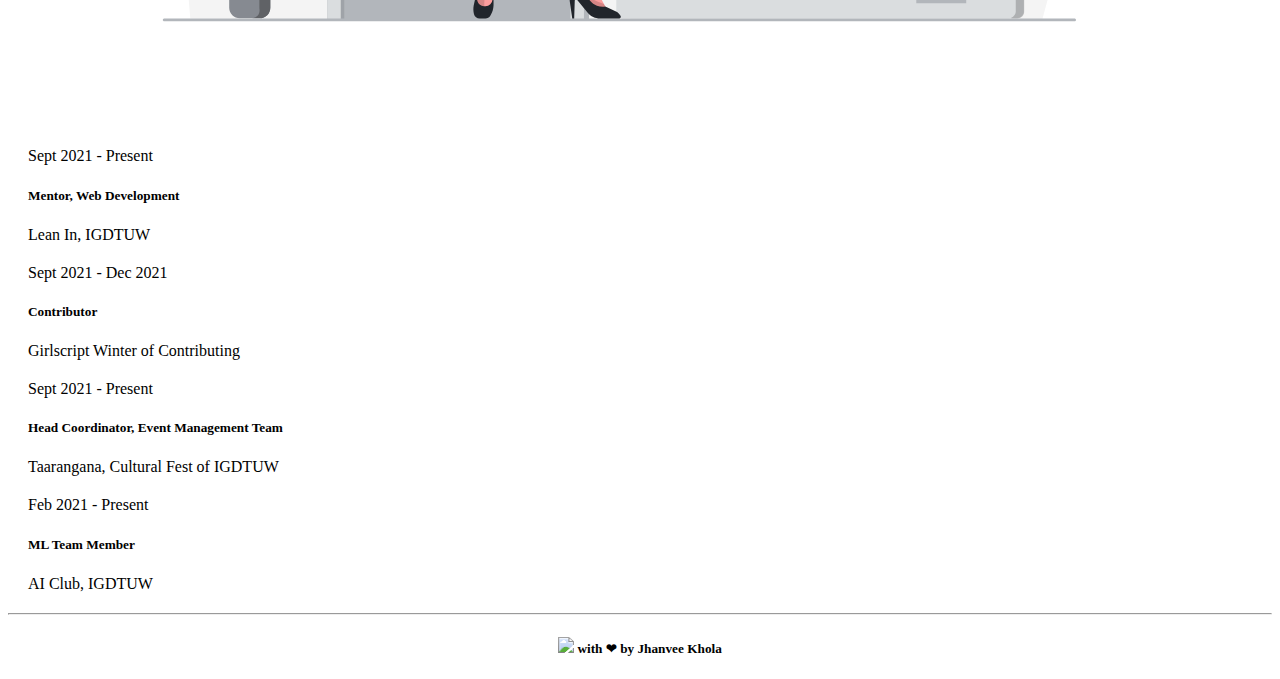
==== commit 7fe38008: "Update index.html" ====
--- a/index.html
+++ b/index.html
@@ -18,16 +18,31 @@
     <title>Jhanvee Khola</title>
 </head>
 <body>
-    <div class="container"> 
-        <h1 class="logo">Jhanvee Khola</h1>
-        <div class="row">
-            <div class="col col-5">
+    <nav class="navbar navbar-expand-md">
+        <div class="container">
+            <button class="navbar-toggler" type="button" data-bs-toggle="collapse" data-bs-target="#Navbar">
+                <i class="fas fa-bars"></i>
+            </button>  
+           <a class="navbar-brand" href="#"><h1 class="logo">Jhanvee Khola</h1></a>
+           <div class="collapse navbar-collapse" id="Navbar">
+                <ul class="navbar-nav">
+                    <li class="nav-item"><a class="nav-link" href="#projects">Projects</a></li>
+                    <li class="nav-item"><a class="nav-link" href="#skills">Skills</a></li>
+                    <li class="nav-item"><a class="nav-link" href="#education">Education</a></li>
+                    <li class="nav-item"><a class="nav-link"href="#experience">Experience</a></li>
+                </ul>   
+            </div>         
+        </div>
+    </nav>
+    <div class="container cover-container"> 
+        <div class="row">
+            <div class="col col-sm-5">
                 <img src="Images/profile-pic2.jpg" class="dp">
             </div>
-            <div class="col-12 col-md-7">
+            <div class="col-12 col-sm-7">
                 <h1 class="heading">Hey All!<span class="wave">👋</span><br> I am Jhanvee Khola</h1>
-                <p class="content">A student, Full-Stack Web Developer and Machine Learning Enthusiast. Right now, I am also trying my hand at UI/UX Design and Building Cross Platform Mobile Apps with Flutter.<br><br> I spend my leisure hours designing illustrations and binging web-series. I love to learn and explore new arenas.<br><br> </p>
-                <div>
+                <p class="content">A student, Full-Stack Web Developer and Machine Learning Enthusiast. Right now, I am also trying my hand at UI/UX Design and Building Cross Platform Mobile Apps with Flutter.<br><br> I spend my leisure hours designing illustrations and listening to music. I love to learn and explore new arenas.<br><br> </p>
+                <div class="socials">
                     <a class="btn btn-social-icon btn-linkedin" href="http://www.linkedin.com/in/jhanvee-khola" target="_blank"><i class="fa fa-lg fa-linkedin"></i></a>
                     <a class="btn btn-social-icon btn-github" href="http://www.github.com/jhanvee-khola" target="_blank"><i class="fa fa-lg fa-github"></i></a>
                     <a class="btn btn-social-icon btn-twitter" href="https://twitter.com/jhanvee_khola" target="_blank"><i class="fa fa-lg fa-twitter"></i></a>
@@ -37,45 +52,45 @@
         </div>
         <hr>
     </div>
-    <div class="container">
+    <div class="container" id="education">
         <h1 class="title">◼ Education</h1>
         <div class="row">
-            <div class="col-6">
+            <div class="col col-sm-6">
                 <div class="card text-dark bg-light border-dark">
                     <div class="card-header">2020-2024</div>
                     <div class="card-body">
                       <h5 class="card-title">B.Tech., Computer Science Engineering and Artificial Intelligence</h5>
                       <p class="card-text">Indira Gandhi Delhi Technical University for Women</p>
                     </div>
-                  </div>
+                </div>
                 <div class="card text-dark bg-light border-dark">
                     <div class="card-header">2018-2020</div>
                     <div class="card-body">
                       <h5 class="card-title">Senior Secondary Education(Non-Medical)</h5>
                       <p class="card-text">Sant Hari Dass Sr. Sec. Public School</p>
                     </div>
-                  </div>
+                </div>
                 <div class="card text-dark bg-light border-dark">
                     <div class="card-header">2013-2018</div>
                     <div class="card-body">
                       <h5 class="card-title">Secondary Education</h5>
                       <p class="card-text">Our Lady of Fatima Convent Secondary School</p>
                     </div>
-                  </div>
-            </div>
-            <div class="col-6">
+                </div>
+            </div>
+            <div class="col-sm-6 d-none d-sm-block">
                 <img src="Images/English course.svg" class="illustration">
             </div>
         </div>
         <hr>
     </div>
-    <div class="container">
+    <div class="container" id="skills">
         <h1 class="title">◼ Languages and Tools</h1><br>
         <div class="row">
-            <div class="col-6">
+            <div class="col-sm-6 d-none d-sm-block">
                 <img src="Images/Work from home.svg" class="dp">
             </div>
-            <div class="col-6">
+            <div class="col col-sm-6">
                 <div class="row">
                     <div class="col-4">
                         <img src="https://img.icons8.com/color/48/000000/c-plus-plus-logo.png" class="tile"/>
@@ -125,7 +140,7 @@
         </div>
         <hr>
     </div>
-    <div class="container">
+    <div class="container" id="projects">
         <h1 class="title">◼ Projects</h1><br><br>
         <div class="card-group">
             <div class="card text-dark bg-light border-dark">
@@ -133,7 +148,7 @@
               <div class="card-body">
                 <h5 class="card-title">Disease Predictor</h5>
                 <p class="card-text">Calculates your risk of contracting a disease like cancer based on your various attributes like age, smoking habits, occupational status, diet etc.</p>
-                <p class="card-text"><small><a href="https://github.com/jhanvee-khola/DiseasePrediction">View Here</a></small></p>
+                <p class="card-text"><small><a class="project-link" href="https://github.com/jhanvee-khola/DiseasePrediction">View Here</a></small></p>
               </div>
             </div>
             <div class="card text-dark bg-light border-dark">
@@ -141,7 +156,7 @@
               <div class="card-body">
                 <h5 class="card-title">Bank Management System</h5>
                 <p class="card-text">A file handling system in C++ to manage bank's activities across all its accounts like tranfer, deposit, withdraw, credit, debit etc.</p>
-                <p class="card-text"><small><a href="https://github.com/jhanvee-khola/BankManagementSystem/blob/main/README.md">View here</a></small></p>
+                <p class="card-text"><small><a class="project-link" href="https://github.com/jhanvee-khola/BankManagementSystem/blob/main/README.md">View here</a></small></p>
               </div>
             </div>
             <div class="card text-dark bg-light border-dark">
@@ -149,22 +164,22 @@
               <div class="card-body">
                 <h5 class="card-title">Tech Blogs Application</h5>
                 <p class="card-text">Cross-Platform blogs Application made with Flutter for getting latest technology field news and updates about scholarship, internship and other opportunities in the field for students.</p>
-                  <p class="card-text"><small><a href="https://github.com/jhanvee-khola/Flutter_Projects">View Here</a></small></p>
+                  <p class="card-text"><small><a class="project-link" href="https://github.com/jhanvee-khola/Flutter_Projects">View Here</a></small></p>
               </div>
             </div>
           </div>
           <div class="projects">
-            <a href="#">View All Projects&lt&lt</a>
+            <a class="project-link" href="projects.html">View All Projects&lt&lt</a>
         </div>
           <hr>
     </div>
-    <div class="container">
+    <div class="container" id="experience">
         <h1 class="title">◼ Experience</h1>
         <div class="row">
-            <div class="col-6"><br><br><br>
+            <div class="col-sm-6 d-none d-sm-block"><br><br><br>
                 <img src="Images/ID card.svg" class="illustration">
             </div>
-            <div class="col-6">
+            <div class="col col-sm-6">
                 <div class="card text-dark bg-light border-dark">
                     <div class="card-header">Sept 2021 - Present</div>
                     <div class="card-body">
@@ -173,7 +188,7 @@
                     </div>
                 </div>
                 <div class="card text-dark bg-light border-dark">
-                    <div class="card-header">Sept 2021 - Present</div>
+                    <div class="card-header">Sept 2021 - Dec 2021</div>
                     <div class="card-body">
                       <h5 class="card-title">Contributor</h5>
                       <p class="card-text">Girlscript Winter of Contributing</p>
@@ -198,7 +213,7 @@
         <hr>
     </div>
     <div style="text-align: center;">
-        <h5><img src="https://img.icons8.com/material-rounded/24/000000/source-code.png"/> with ❤ by Jhanvee Khola</h5>
+        <h5 class="last-text"><img src="https://img.icons8.com/material-rounded/24/000000/source-code.png"/> with ❤ by Jhanvee Khola</h5>
     </div>
     <a href="#" class="to-top">
         <img src="https://img.icons8.com/ios/50/000000/send-letter--v1.png"/>
--- a/Styles/index.css
+++ b/Styles/index.css
@@ -3,13 +3,27 @@
     src:url(../Styles/BestermindRegular.ttf);
     src:url(../Styles/BestermindRegular.ttf) format("embedded-opentype"),url(../Styles/BestermindRegular.ttf) format("truetype"),
 }
+@media (max-width: 569px){
+    *{
+        text-align: center;
+    }
+    .navbar-brand{
+        margin-right: auto;
+        margin-left: 105px;
+    }
+}
+html {
+    scroll-behavior: smooth;
+}
 .logo{
     font-family: 'BestermindRegular', 'Mr De Haviland', cursive;
     font-weight: bold;
+    margin: 10px 0px 0px 40px;
 }
 .dp{
-    clip-path: circle(40.6% at 52% 40%);
+    border-radius: 50%;
     max-width: 100%;
+    margin-bottom: 30px;
 }
 .heading{
     font-family: 'Poppins', sans-serif;
@@ -22,6 +36,15 @@
 }
 .container{
     padding-top: 40px;
+}
+.cover-container{
+    padding-top:10px;
+}
+.navbar>.container{
+    padding-top:17px;
+}
+.navbar-brand>.logo{
+    margin-left: 14px;
 }
 .title{
     font-family: 'Poppins', sans-serif;
@@ -36,3 +59,74 @@
 .illustration{
     max-width: 100%;
 }
+.project-link{
+    color: rgb(70, 69, 69);
+    text-decoration: underline rgb(70, 69, 69) solid;
+}
+.project-link:hover{
+    color: #BF9674;
+    text-decoration: underline #BF9674 solid;
+    font-weight: bold;
+    transform: scale(1.1);
+}
+.projects{
+    text-align: right;
+    padding-top: 20px;
+    margin-right: 20px;
+    font-family: 'Poppins', sans-serif;
+    padding-bottom: 20px;
+}
+.to-top {
+    background: white;
+    position: fixed;
+    bottom: 16px;
+    right:20px;
+    width:50px;
+    height:50px;
+    opacity:0;
+    display: flex;
+    align-items: center;
+    justify-content: center;
+    font-size:32px;
+    pointer-events: none;
+    transition: all .4s;
+  }
+  
+.to-top.active {
+    bottom:32px;
+    pointer-events: auto;
+    opacity:1;
+}
+.navbar{
+    justify-content: right;
+}
+ul{
+    list-style: none;
+    margin:0px;
+    padding:0px;
+}
+.navbar-nav{
+    border:black solid 2px;
+    margin-left:auto;
+    padding:10px;
+    box-shadow: 20px 20px 40px rgb(224, 224, 224); 
+}
+.nav-link{
+    text-decoration: none;
+    display: inline;
+    color: rgb(70, 69, 69);
+}
+.navbar-brand:hover,.nav-link:hover{
+    color: #BF9674;
+    font-weight: bold;
+} 
+.navbar-brand{
+    color: #212529;
+}
+.navbar-toggler:focus,.navbar-toggler:active{
+    box-shadow: none;
+    border: #212529 solid 2px;
+}
+.fas:hover{
+    color: #BF9674;
+}
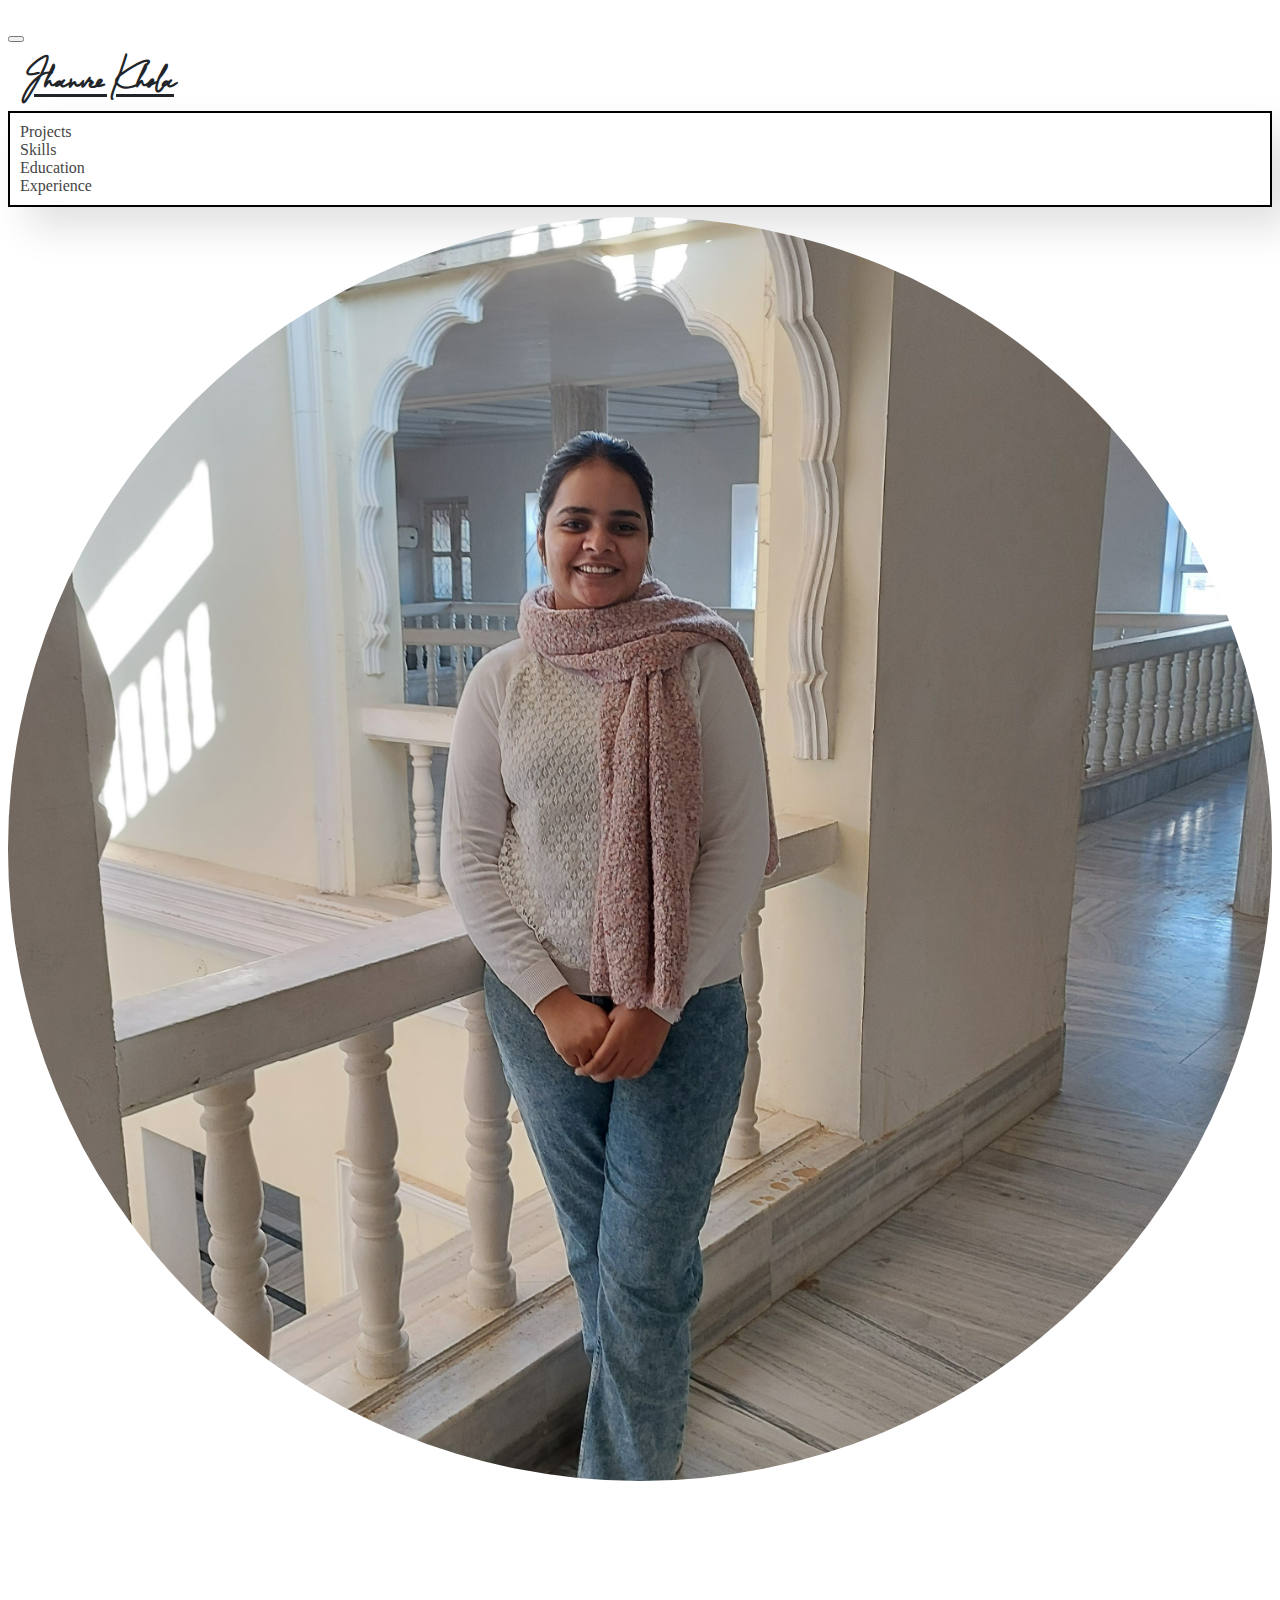
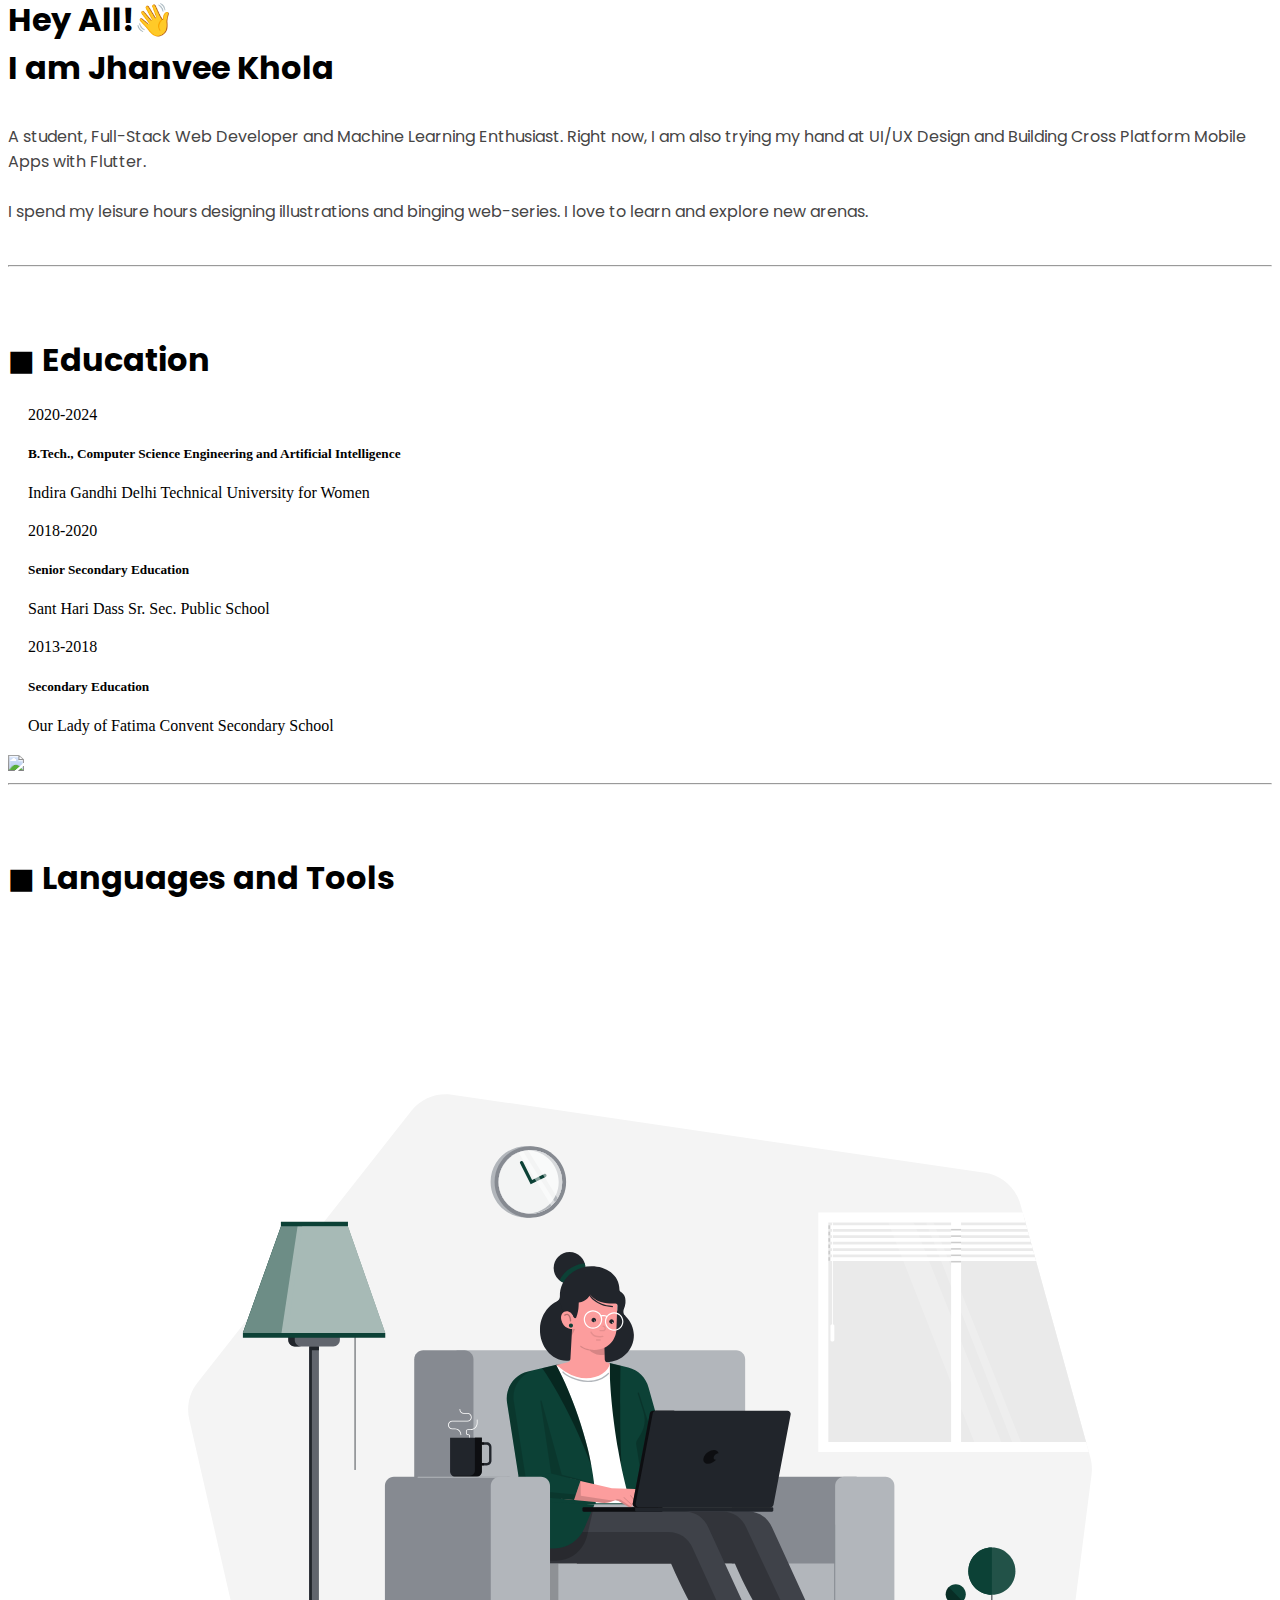
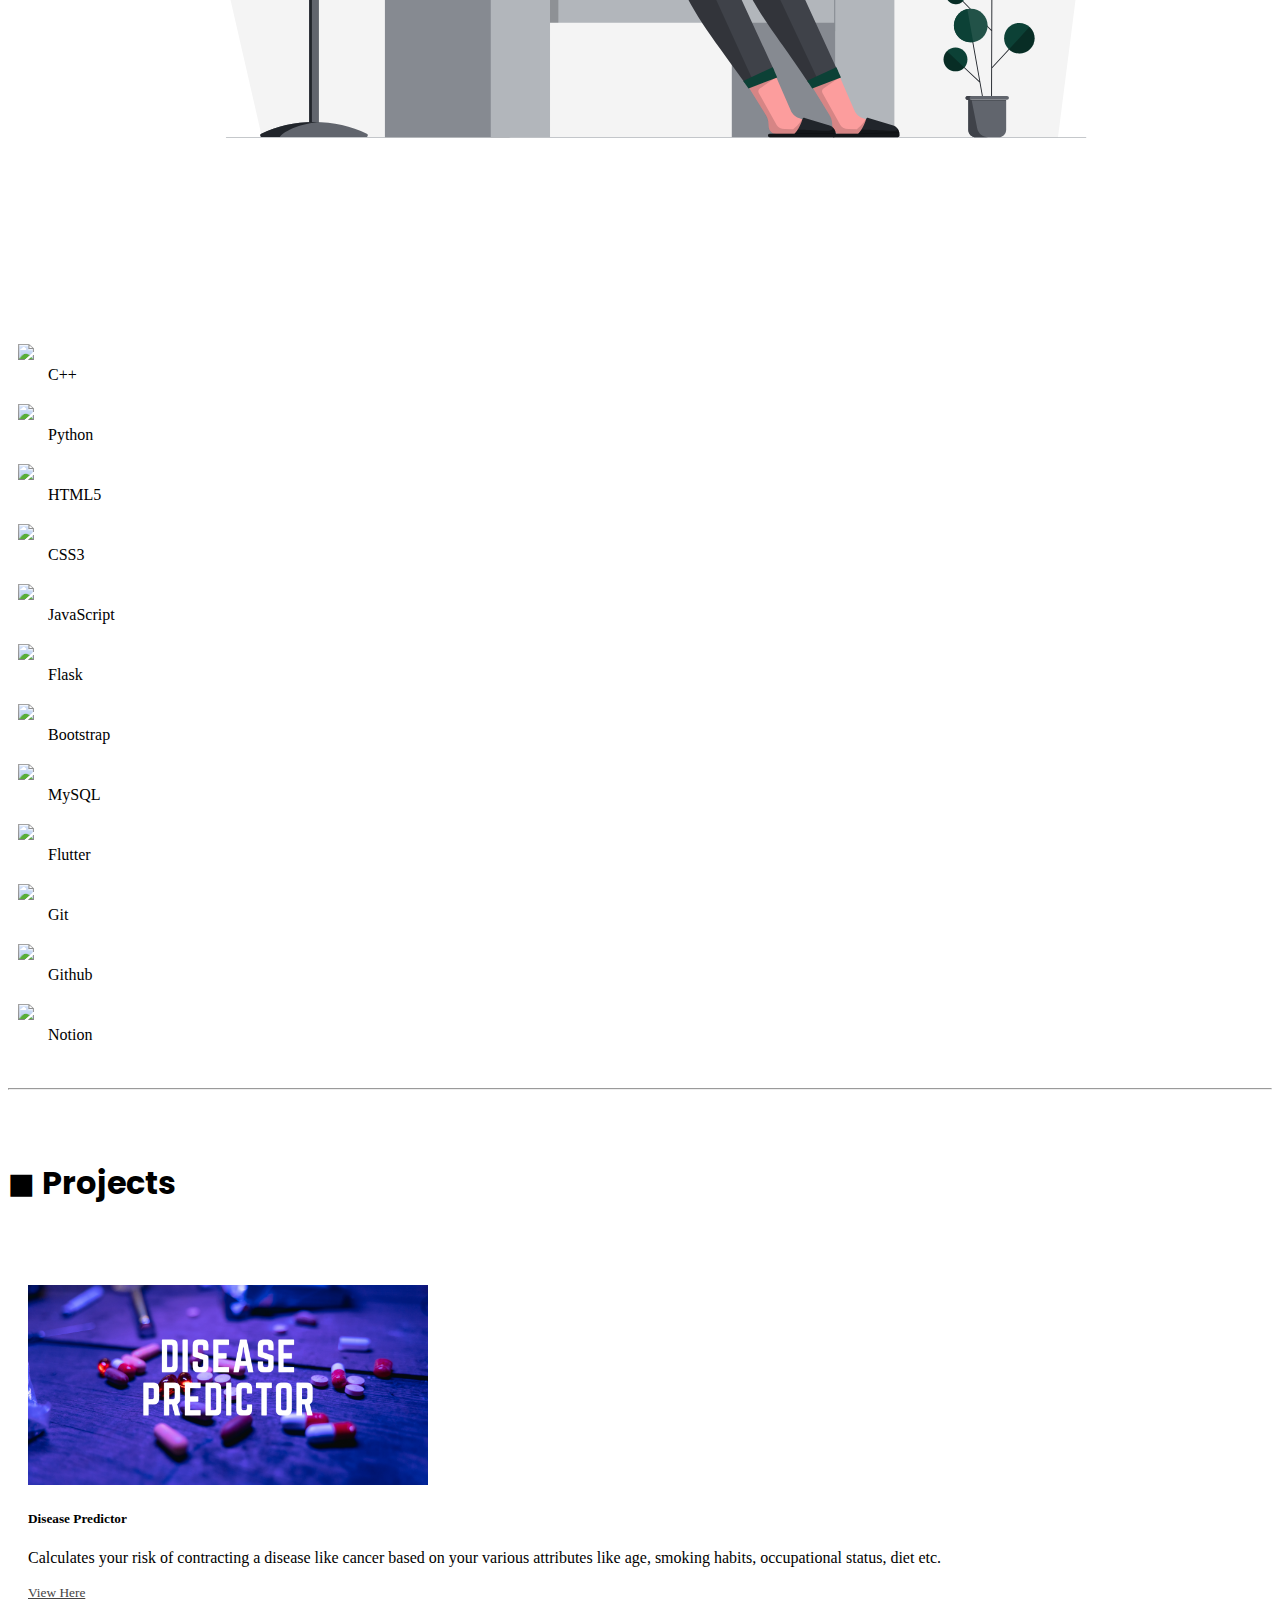
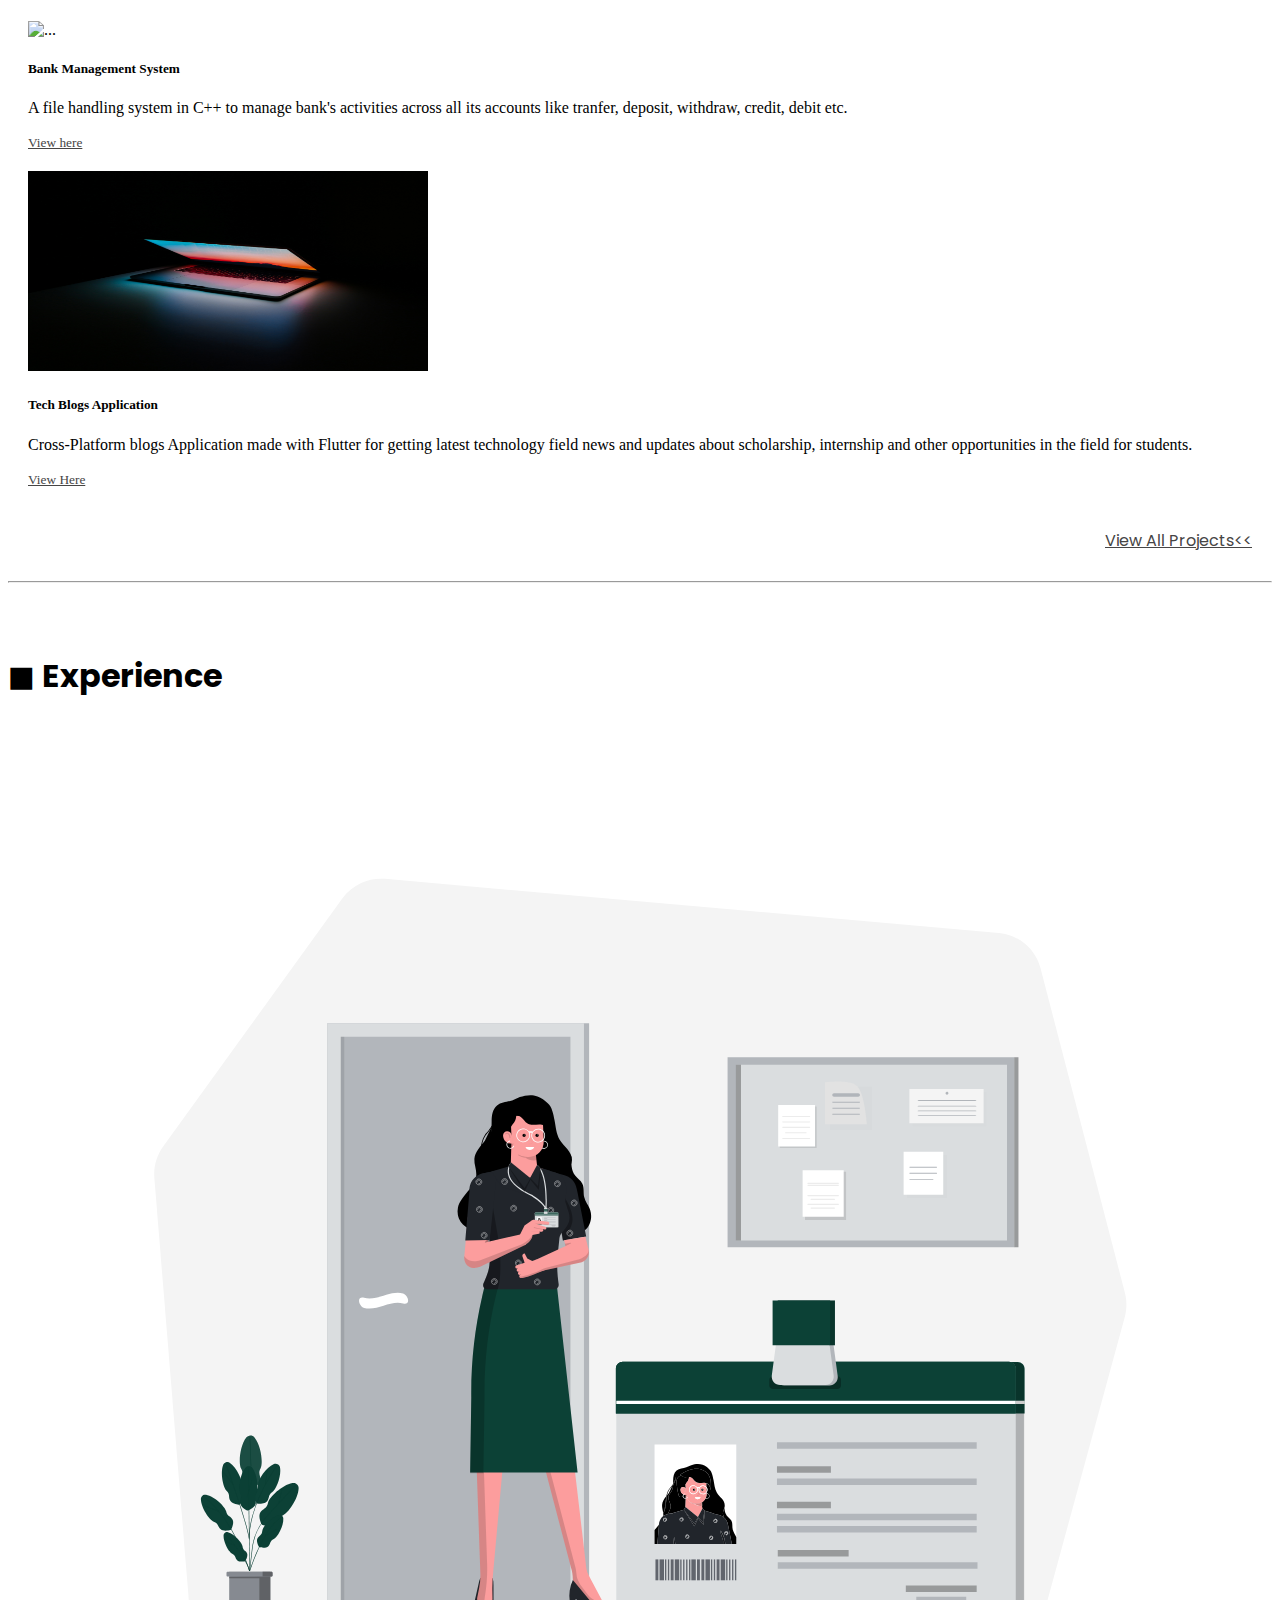
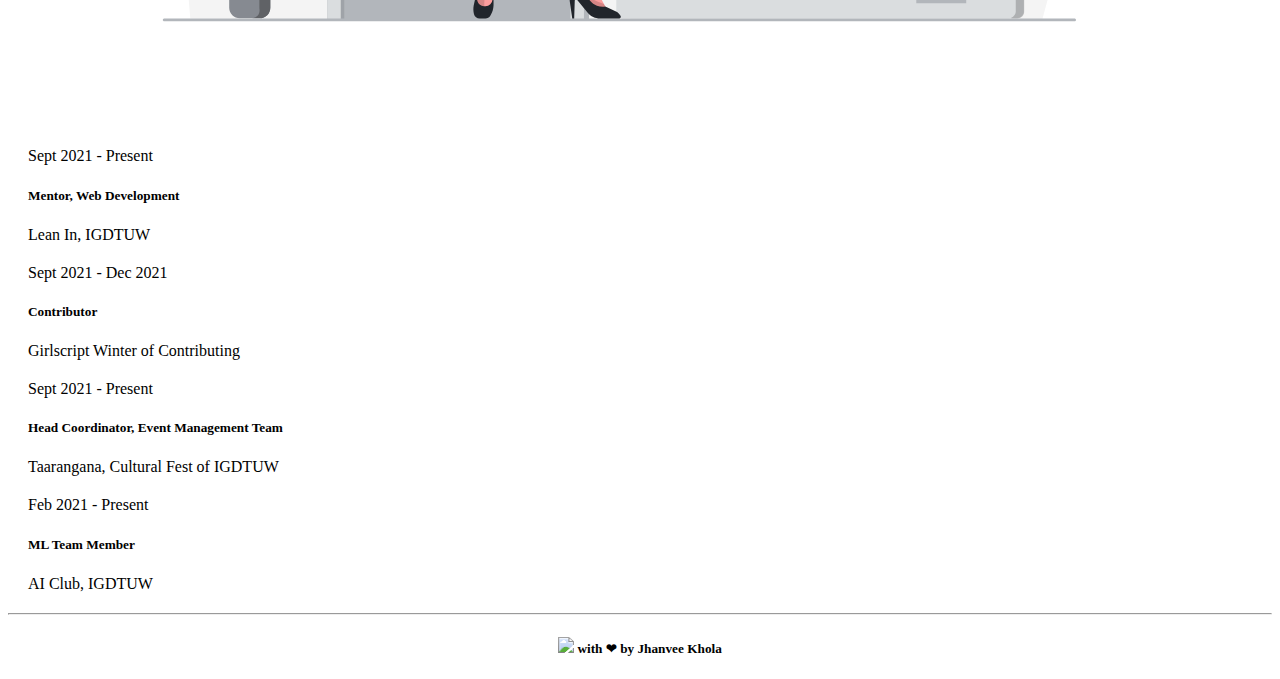
==== commit 1d4096bc: "Update index.html" ====
--- a/index.html
+++ b/index.html
@@ -41,7 +41,7 @@
             </div>
             <div class="col-12 col-sm-7">
                 <h1 class="heading">Hey All!<span class="wave">👋</span><br> I am Jhanvee Khola</h1>
-                <p class="content">A student, Full-Stack Web Developer and Machine Learning Enthusiast. Right now, I am also trying my hand at UI/UX Design and Building Cross Platform Mobile Apps with Flutter.<br><br> I spend my leisure hours designing illustrations and listening to music. I love to learn and explore new arenas.<br><br> </p>
+                <p class="content">A student, Full-Stack Web Developer and Machine Learning Enthusiast. Right now, I am also trying my hand at UI/UX Design and Building Cross Platform Mobile Apps with Flutter.<br><br> I spend my leisure hours designing illustrations and binging web-series. I love to learn and explore new arenas.<br><br> </p>
                 <div class="socials">
                     <a class="btn btn-social-icon btn-linkedin" href="http://www.linkedin.com/in/jhanvee-khola" target="_blank"><i class="fa fa-lg fa-linkedin"></i></a>
                     <a class="btn btn-social-icon btn-github" href="http://www.github.com/jhanvee-khola" target="_blank"><i class="fa fa-lg fa-github"></i></a>
@@ -56,21 +56,21 @@
         <h1 class="title">◼ Education</h1>
         <div class="row">
             <div class="col col-sm-6">
-                <div class="card text-dark bg-light border-dark">
+                <div class="card border-dark">
                     <div class="card-header">2020-2024</div>
                     <div class="card-body">
                       <h5 class="card-title">B.Tech., Computer Science Engineering and Artificial Intelligence</h5>
                       <p class="card-text">Indira Gandhi Delhi Technical University for Women</p>
                     </div>
                 </div>
-                <div class="card text-dark bg-light border-dark">
+                <div class="card border-dark">
                     <div class="card-header">2018-2020</div>
                     <div class="card-body">
-                      <h5 class="card-title">Senior Secondary Education(Non-Medical)</h5>
+                      <h5 class="card-title">Senior Secondary Education</h5>
                       <p class="card-text">Sant Hari Dass Sr. Sec. Public School</p>
                     </div>
                 </div>
-                <div class="card text-dark bg-light border-dark">
+                <div class="card border-dark">
                     <div class="card-header">2013-2018</div>
                     <div class="card-body">
                       <h5 class="card-title">Secondary Education</h5>
@@ -92,47 +92,59 @@
             </div>
             <div class="col col-sm-6">
                 <div class="row">
-                    <div class="col-4">
+                    <div class="col-4 skill">
                         <img src="https://img.icons8.com/color/48/000000/c-plus-plus-logo.png" class="tile"/>
-                    </div>
-                    <div class="col-4">
+                        <span class="tooltiptext">C++</span>
+                    </div>
+                    <div class="col-4 skill">
                         <img src="https://img.icons8.com/color/48/000000/python--v1.png" class="tile"/>
-                    </div>
-                    <div class="col-4">
+                        <span class="tooltiptext">Python</span>
+                    </div>
+                    <div class="col-4 skill">
                         <img src="https://img.icons8.com/color/48/000000/html-5--v1.png" class="tile"/>
-                    </div>
-                </div>
-                <div class="row">
-                    <div class="col-4">
+                        <span class="tooltiptext">HTML5</span>
+                    </div>
+                </div>
+                <div class="row">
+                    <div class="col-4 skill">
                         <img src="https://img.icons8.com/color/48/000000/css3.png" class="tile"/>
-                    </div>
-                    <div class="col-4">
+                        <span class="tooltiptext">CSS3</span>
+                    </div>
+                    <div class="col-4 skill">
                         <img src="https://img.icons8.com/color/48/000000/javascript--v1.png" class="tile"/>
-                    </div>
-                    <div class="col-4">
+                        <span class="tooltiptext">JavaScript</span>
+                    </div>
+                    <div class="col-4 skill">
                         <img src="https://www.vectorlogo.zone/logos/pocoo_flask/pocoo_flask-icon.svg" class="tile"/>
-                    </div>
-                </div>
-                <div class="row">
-                    <div class="col-4">
+                        <span class="tooltiptext">Flask</span>
+                    </div>
+                </div>
+                <div class="row">
+                    <div class="col-4 skill">
                         <img src="https://img.icons8.com/color/48/000000/bootstrap.png" class="tile"/>
-                    </div>
-                    <div class="col-4">
+                        <span class="tooltiptext">Bootstrap</span>
+                    </div>
+                    <div class="col-4 skill">
                         <img src="https://img.icons8.com/fluency/48/000000/mysql-logo.png" class="tile"/>
-                    </div>
-                    <div class="col-4">
+                        <span class="tooltiptext">MySQL</span>
+                    </div>
+                    <div class="col-4 skill">
                         <img src="https://img.icons8.com/color/48/000000/flutter.png" class="tile"/>
-                    </div>
-                </div>
-                <div class="row">
-                    <div class="col-4">
+                        <span class="tooltiptext">Flutter</span>
+                    </div>
+                </div>
+                <div class="row">
+                    <div class="col-4 skill">
                         <img src="https://img.icons8.com/color/48/000000/git.png" class="tile"/>
-                    </div>
-                    <div class="col-4">
+                        <span class="tooltiptext">Git</span>
+                    </div>
+                    <div class="col-4 skill">
                         <img src="https://img.icons8.com/color/48/000000/figma--v1.png" class="tile"/>
-                    </div>
-                    <div class="col-4">
+                        <span class="tooltiptext">Github</span>
+                    </div>
+                    <div class="col-4 skill">
                         <img src="https://img.icons8.com/ios/50/000000/notion.png" class="tile"/>
+                        <span class="tooltiptext">Notion</span>
                     </div>
                 </div>
             </div>
@@ -143,7 +155,7 @@
     <div class="container" id="projects">
         <h1 class="title">◼ Projects</h1><br><br>
         <div class="card-group">
-            <div class="card text-dark bg-light border-dark">
+            <div class="card border-dark">
               <img src="Images/img1.png" class="card-img-top" alt="..." height="200px" width="400px">
               <div class="card-body">
                 <h5 class="card-title">Disease Predictor</h5>
@@ -151,7 +163,7 @@
                 <p class="card-text"><small><a class="project-link" href="https://github.com/jhanvee-khola/DiseasePrediction">View Here</a></small></p>
               </div>
             </div>
-            <div class="card text-dark bg-light border-dark">
+            <div class="card border-dark">
               <img src="https://images.unsplash.com/photo-1604594849809-dfedbc827105?ixlib=rb-1.2.1&ixid=MnwxMjA3fDB8MHxwaG90by1wYWdlfHx8fGVufDB8fHx8&auto=format&fit=crop&w=870&q=80" class="card-img-top" alt="..." height="200px" width="400px">
               <div class="card-body">
                 <h5 class="card-title">Bank Management System</h5>
@@ -159,7 +171,7 @@
                 <p class="card-text"><small><a class="project-link" href="https://github.com/jhanvee-khola/BankManagementSystem/blob/main/README.md">View here</a></small></p>
               </div>
             </div>
-            <div class="card text-dark bg-light border-dark">
+            <div class="card border-dark">
               <img src="Images/tech.jpg" class="card-img-top" alt="..." height="200px" width="400px">
               <div class="card-body">
                 <h5 class="card-title">Tech Blogs Application</h5>
@@ -180,28 +192,28 @@
                 <img src="Images/ID card.svg" class="illustration">
             </div>
             <div class="col col-sm-6">
-                <div class="card text-dark bg-light border-dark">
+                <div class="card border-dark">
                     <div class="card-header">Sept 2021 - Present</div>
                     <div class="card-body">
                       <h5 class="card-title">Mentor, Web Development</h5>
                       <p class="card-text">Lean In, IGDTUW</p>
                     </div>
                 </div>
-                <div class="card text-dark bg-light border-dark">
+                <div class="card border-dark">
                     <div class="card-header">Sept 2021 - Dec 2021</div>
                     <div class="card-body">
                       <h5 class="card-title">Contributor</h5>
                       <p class="card-text">Girlscript Winter of Contributing</p>
                     </div>
                 </div>
-                <div class="card text-dark bg-light border-dark">
+                <div class="card border-dark">
                     <div class="card-header">Sept 2021 - Present</div>
                     <div class="card-body">
                       <h5 class="card-title">Head Coordinator, Event Management Team</h5>
                       <p class="card-text">Taarangana, Cultural Fest of IGDTUW</p>
                     </div>
                 </div>
-                <div class="card text-dark bg-light border-dark">
+                <div class="card border-dark">
                     <div class="card-header">Feb 2021 - Present</div>
                     <div class="card-body">
                       <h5 class="card-title">ML Team Member</h5>
--- a/Styles/index.css
+++ b/Styles/index.css
@@ -130,3 +130,7 @@
 .fas:hover{
     color: #BF9674;
 }
+.btn-social-icon:hover{
+    color: #BF9674;
+    transform: scale(1.2);
+}
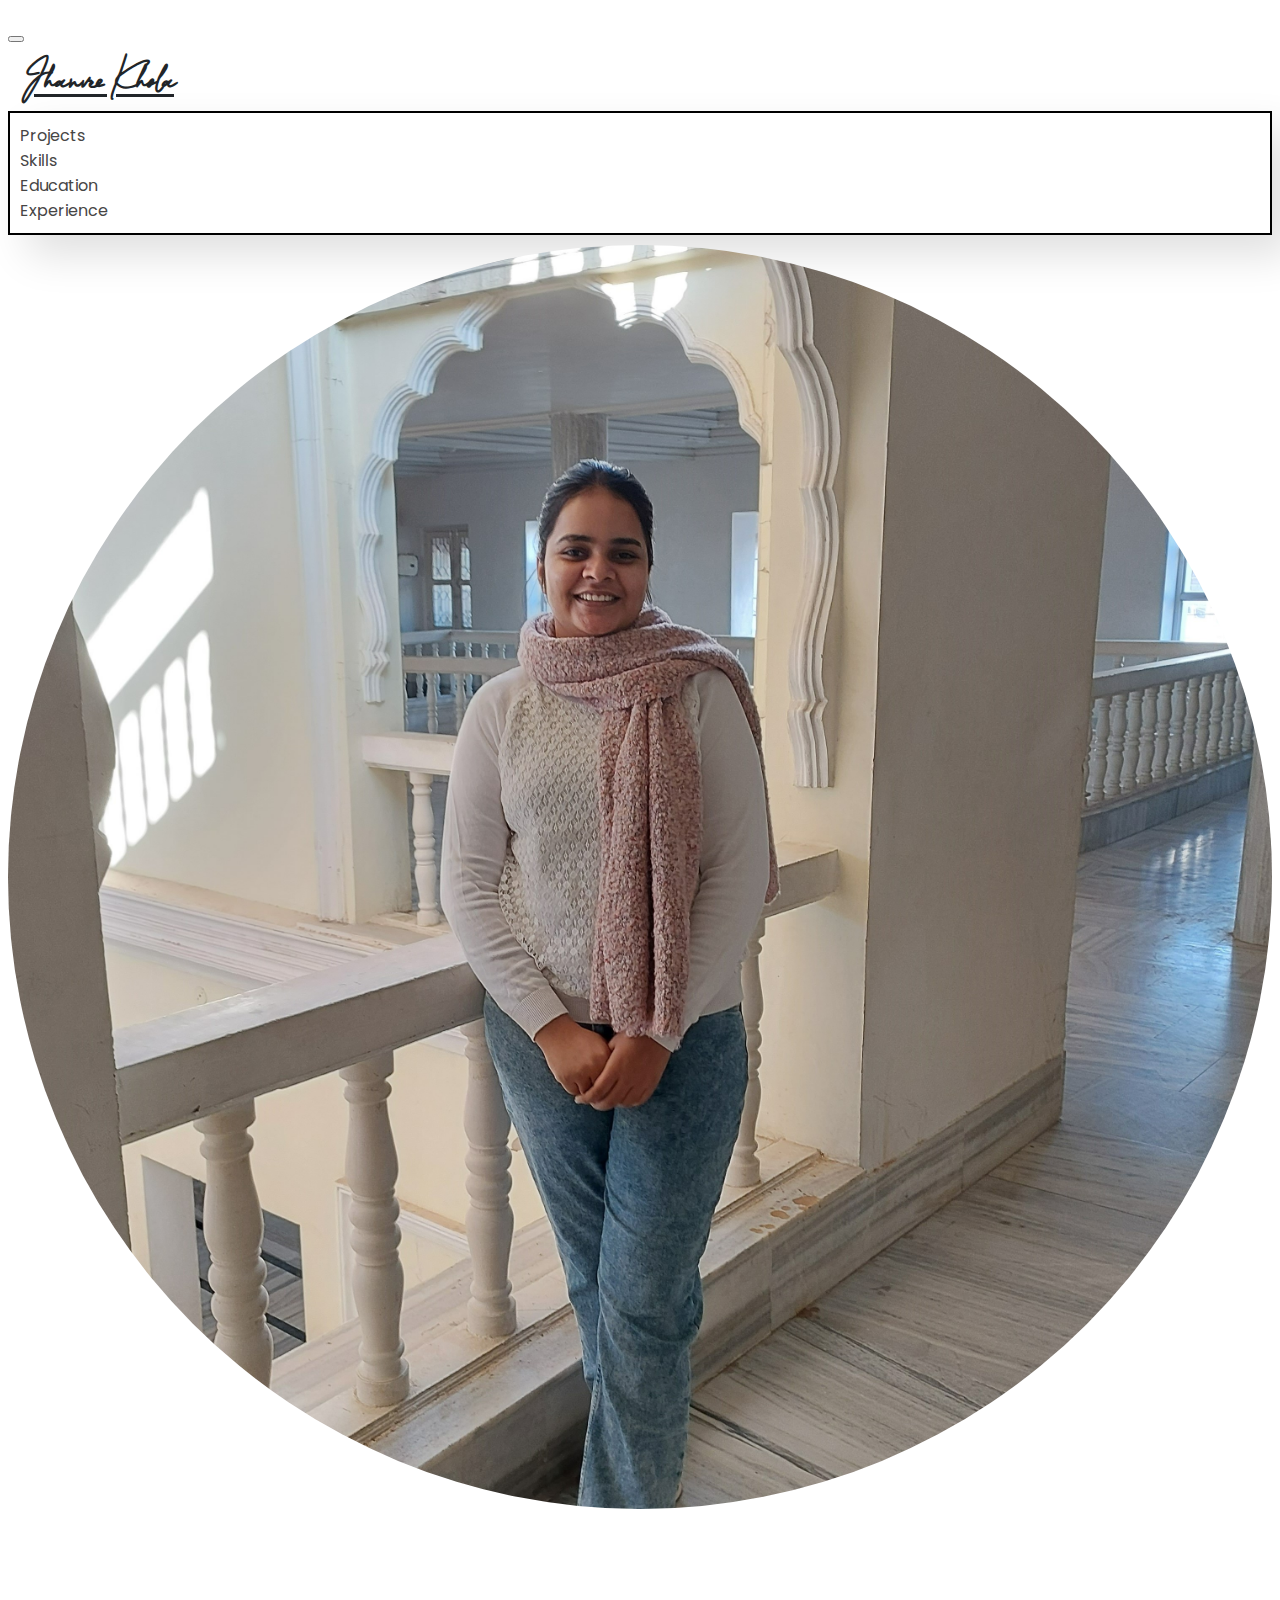
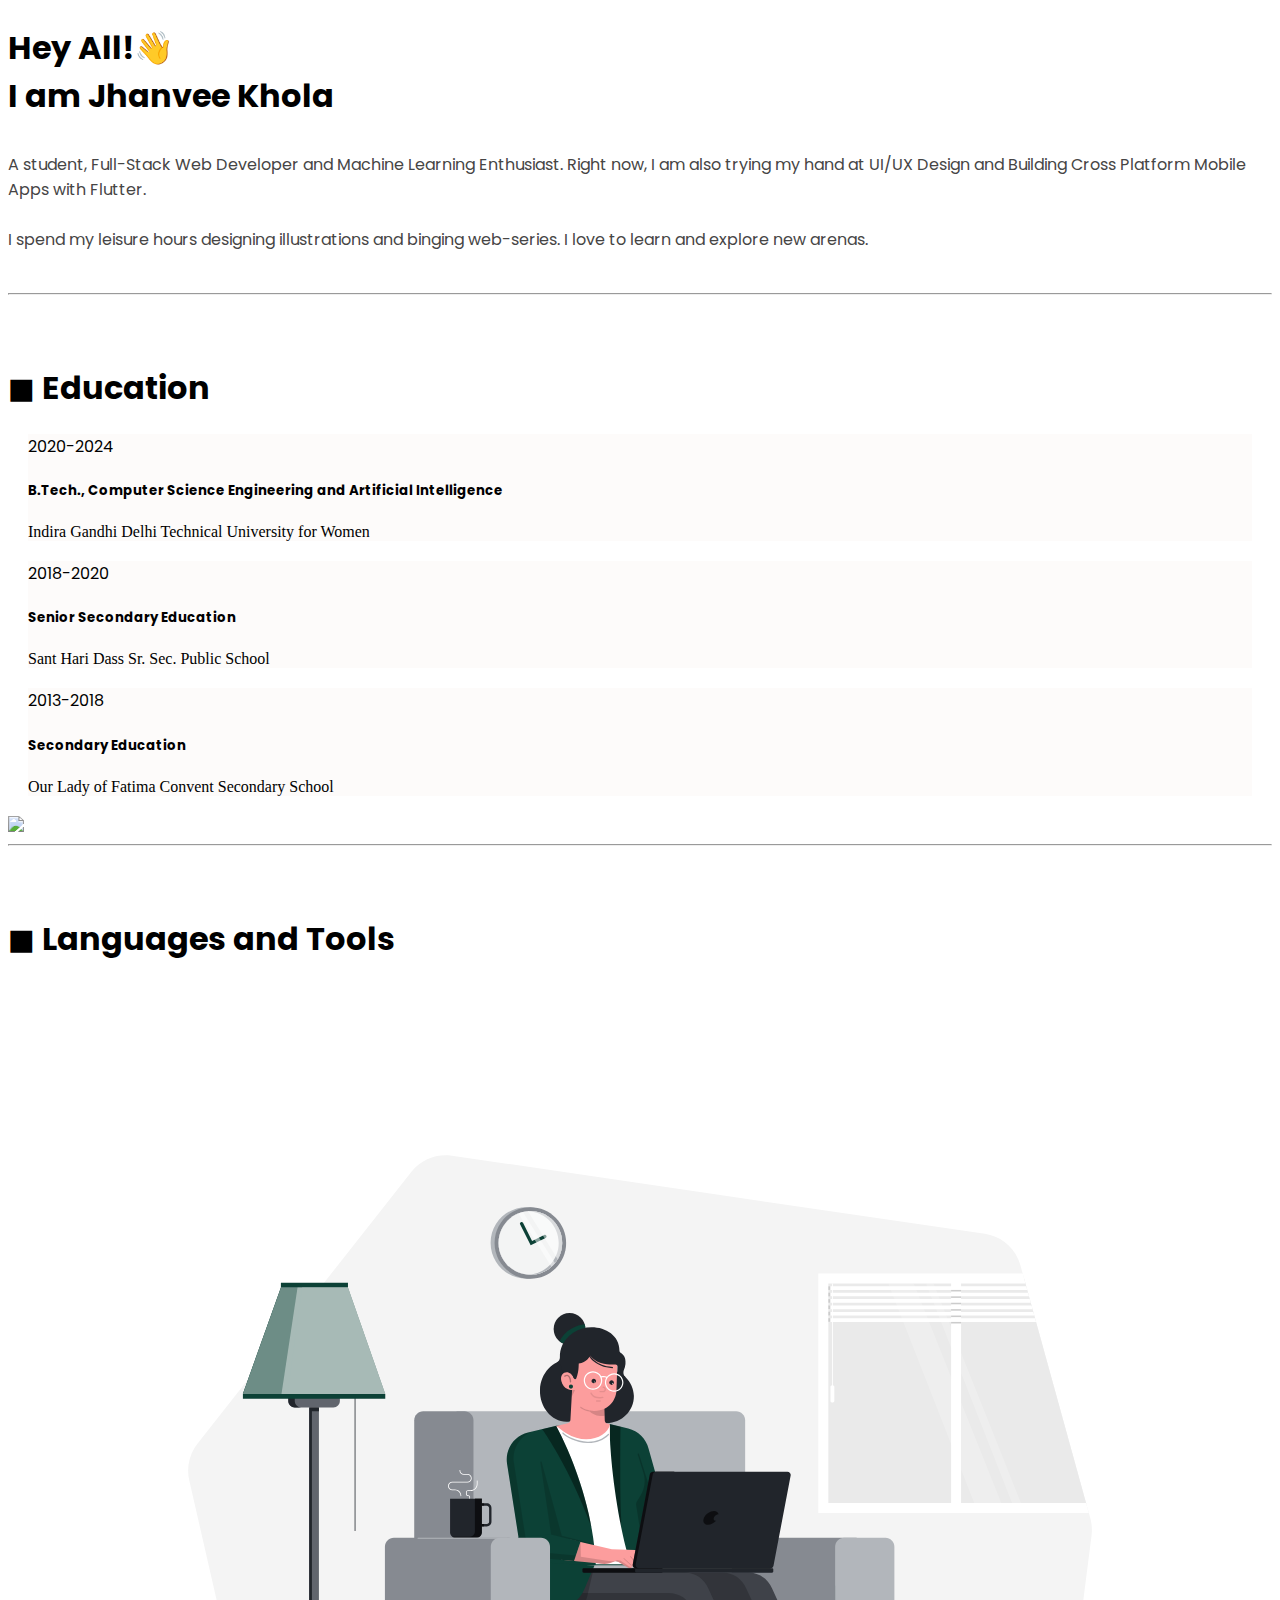
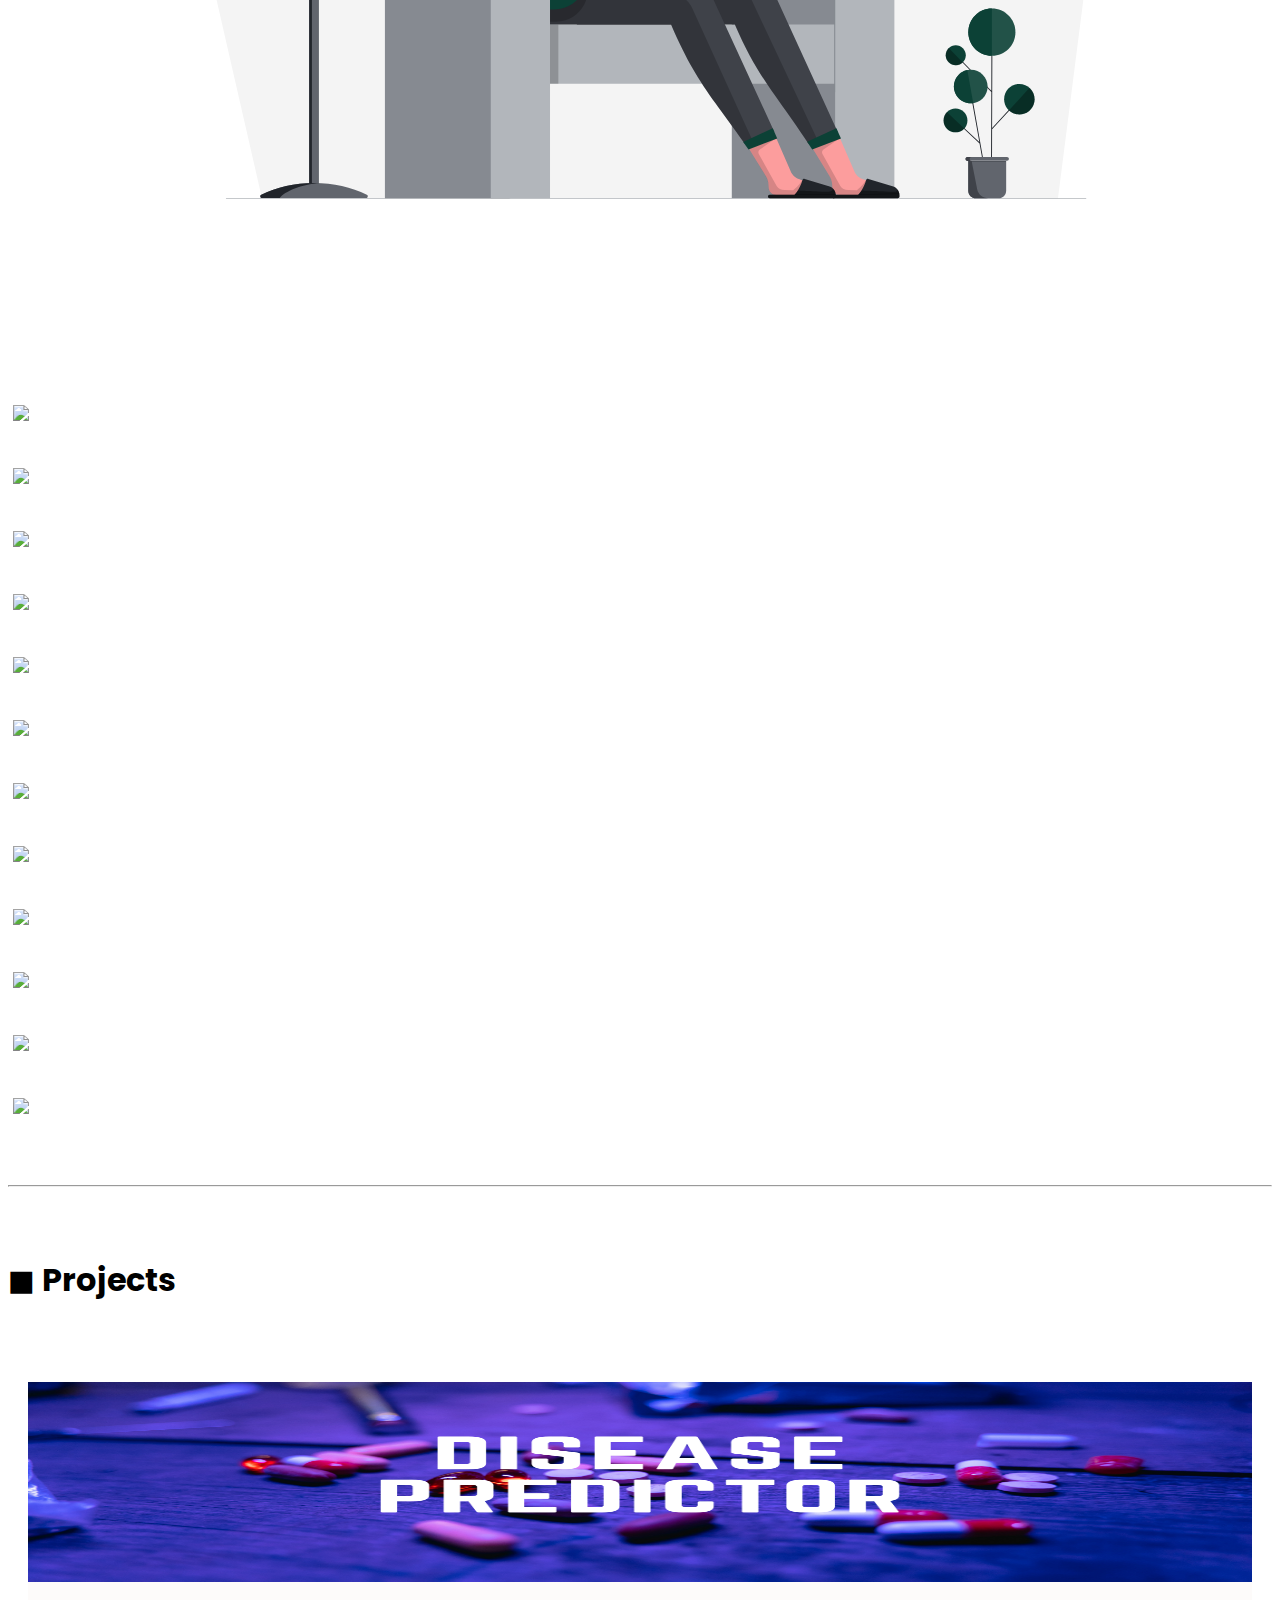
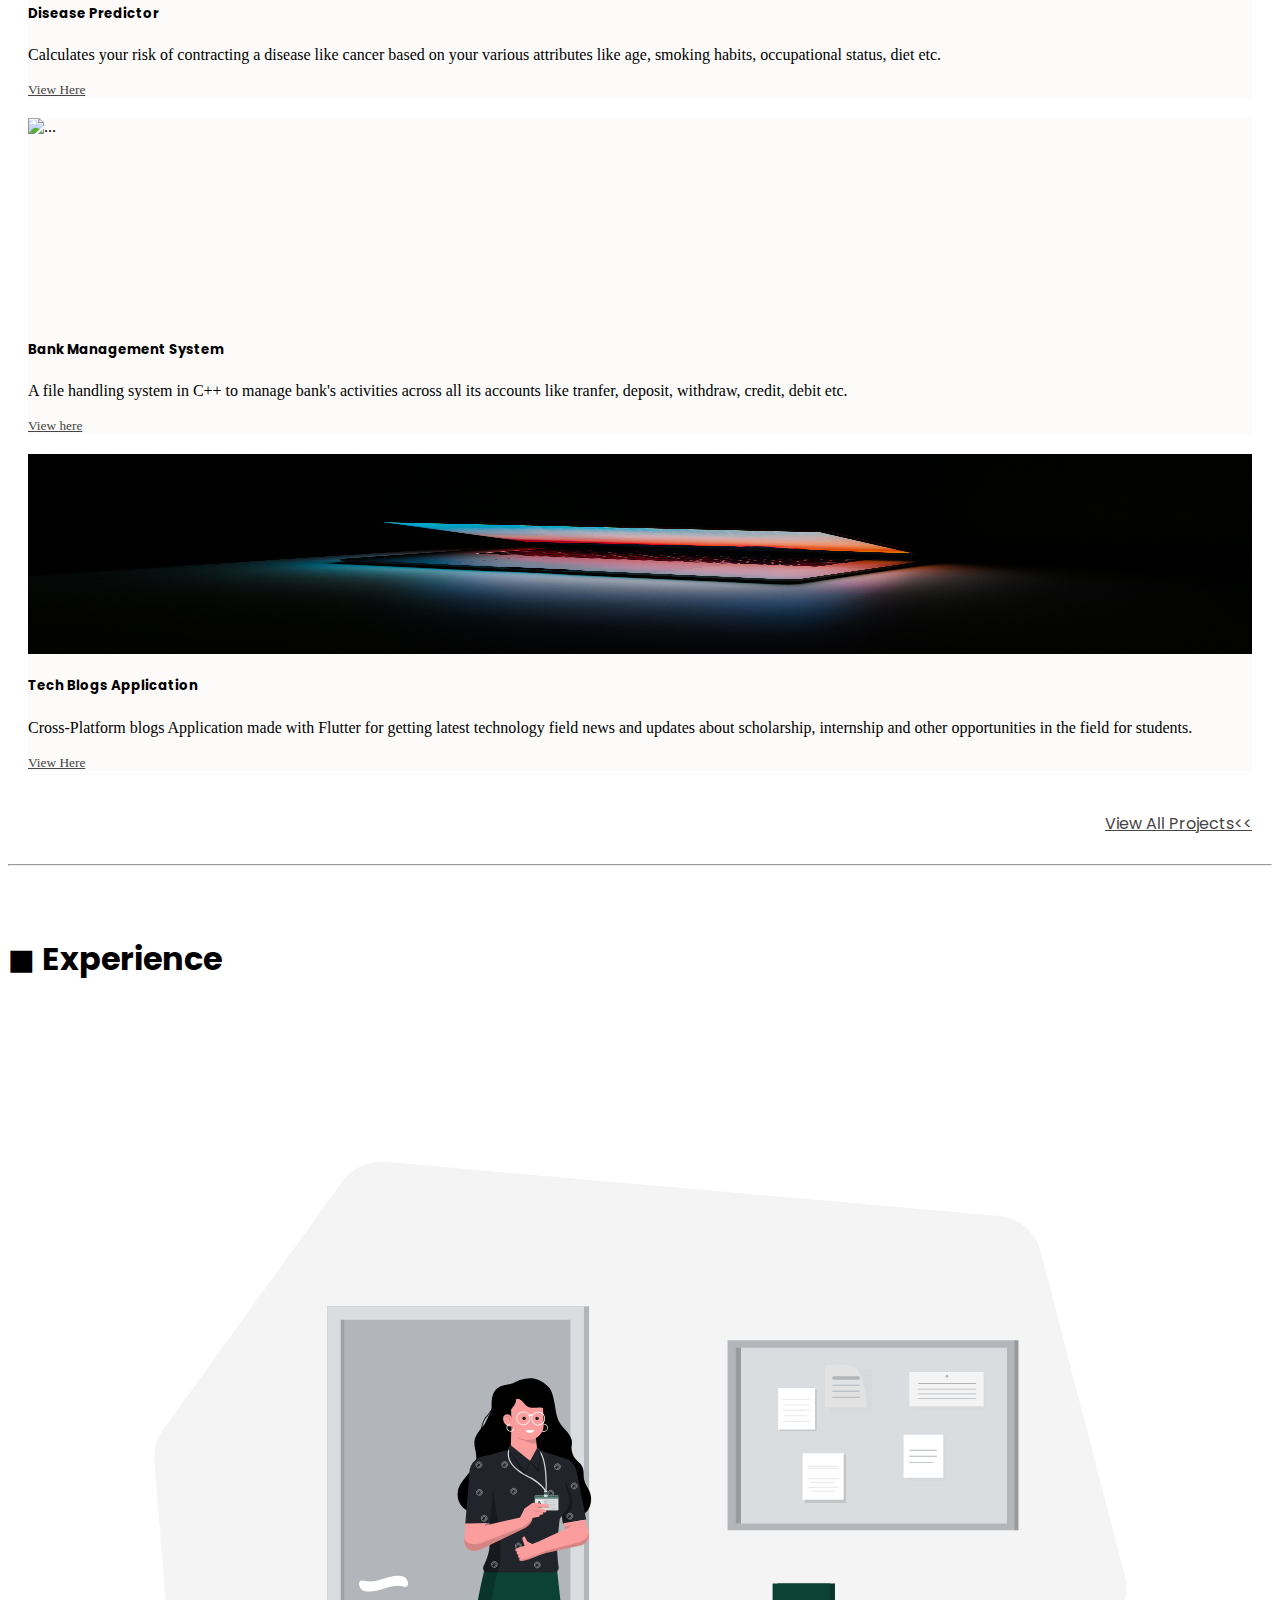
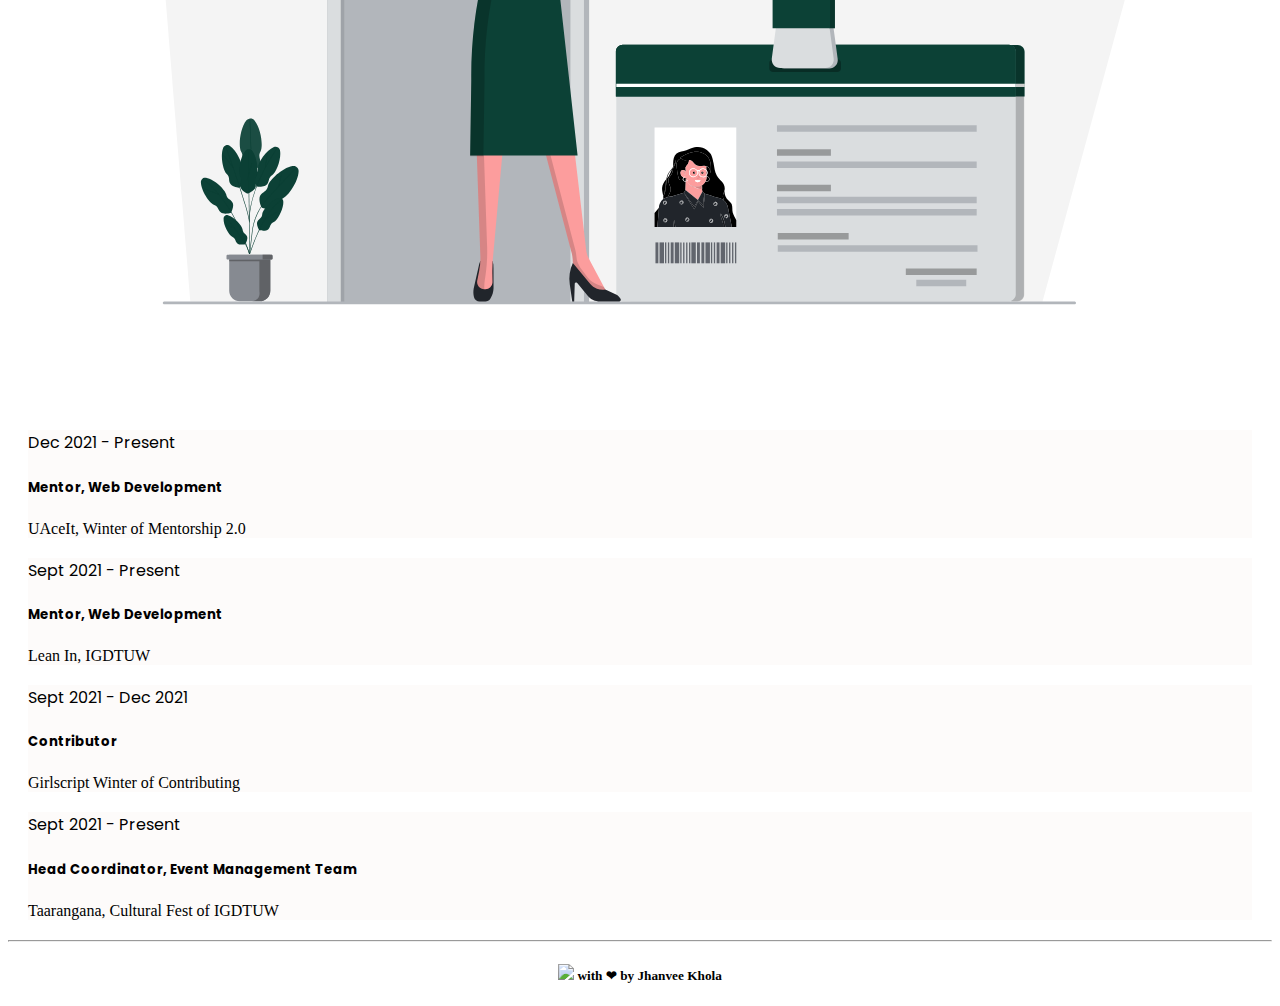
==== commit c41dc14a: "Update index.html" ====
--- a/index.html
+++ b/index.html
@@ -140,7 +140,7 @@
                     </div>
                     <div class="col-4 skill">
                         <img src="https://img.icons8.com/color/48/000000/figma--v1.png" class="tile"/>
-                        <span class="tooltiptext">Github</span>
+                        <span class="tooltiptext">Figma</span>
                     </div>
                     <div class="col-4 skill">
                         <img src="https://img.icons8.com/ios/50/000000/notion.png" class="tile"/>
@@ -156,7 +156,9 @@
         <h1 class="title">◼ Projects</h1><br><br>
         <div class="card-group">
             <div class="card border-dark">
-              <img src="Images/img1.png" class="card-img-top" alt="..." height="200px" width="400px">
+                <div class="frame">
+                    <img src="Images/img1.png" class="card-img-top" alt="...">
+                </div>
               <div class="card-body">
                 <h5 class="card-title">Disease Predictor</h5>
                 <p class="card-text">Calculates your risk of contracting a disease like cancer based on your various attributes like age, smoking habits, occupational status, diet etc.</p>
@@ -164,7 +166,9 @@
               </div>
             </div>
             <div class="card border-dark">
-              <img src="https://images.unsplash.com/photo-1604594849809-dfedbc827105?ixlib=rb-1.2.1&ixid=MnwxMjA3fDB8MHxwaG90by1wYWdlfHx8fGVufDB8fHx8&auto=format&fit=crop&w=870&q=80" class="card-img-top" alt="..." height="200px" width="400px">
+                <div class="frame">
+                    <img src="https://images.unsplash.com/photo-1604594849809-dfedbc827105?ixlib=rb-1.2.1&ixid=MnwxMjA3fDB8MHxwaG90by1wYWdlfHx8fGVufDB8fHx8&auto=format&fit=crop&w=870&q=80" class="card-img-top" alt="...">
+                </div>
               <div class="card-body">
                 <h5 class="card-title">Bank Management System</h5>
                 <p class="card-text">A file handling system in C++ to manage bank's activities across all its accounts like tranfer, deposit, withdraw, credit, debit etc.</p>
@@ -172,7 +176,9 @@
               </div>
             </div>
             <div class="card border-dark">
-              <img src="Images/tech.jpg" class="card-img-top" alt="..." height="200px" width="400px">
+                <div class="frame">
+              <img src="Images/tech.jpg" class="card-img-top" alt="...">
+            </div>
               <div class="card-body">
                 <h5 class="card-title">Tech Blogs Application</h5>
                 <p class="card-text">Cross-Platform blogs Application made with Flutter for getting latest technology field news and updates about scholarship, internship and other opportunities in the field for students.</p>
@@ -192,6 +198,13 @@
                 <img src="Images/ID card.svg" class="illustration">
             </div>
             <div class="col col-sm-6">
+                <div class="card text-dark bg-light border-dark">
+                    <div class="card-header">Dec 2021 - Present</div>
+                    <div class="card-body">
+                      <h5 class="card-title">Mentor, Web Development</h5>
+                      <p class="card-text">UAceIt, Winter of Mentorship 2.0</p>
+                    </div>
+                </div>
                 <div class="card border-dark">
                     <div class="card-header">Sept 2021 - Present</div>
                     <div class="card-body">
@@ -211,13 +224,6 @@
                     <div class="card-body">
                       <h5 class="card-title">Head Coordinator, Event Management Team</h5>
                       <p class="card-text">Taarangana, Cultural Fest of IGDTUW</p>
-                    </div>
-                </div>
-                <div class="card border-dark">
-                    <div class="card-header">Feb 2021 - Present</div>
-                    <div class="card-body">
-                      <h5 class="card-title">ML Team Member</h5>
-                      <p class="card-text">AI Club, IGDTUW</p>
                     </div>
                 </div>
             </div>
--- a/Styles/index.css
+++ b/Styles/index.css
@@ -6,6 +6,9 @@
 @media (max-width: 569px){
     *{
         text-align: center;
+    }
+    .skill{
+        text-align: left;
     }
     .navbar-brand{
         margin-right: auto;
@@ -50,11 +53,48 @@
     font-family: 'Poppins', sans-serif;
     font-weight: bold;
 }
+.tile{
+    margin: 20px 5px;
+}
+.skill{
+    padding: 0;
+}
+.skill>.tooltiptext {
+    visibility: hidden;
+    font-family: 'Poppins', sans-serif;
+    color: rgb(70, 69, 69);
+    text-align: center;
+}
+.skill:hover>.tooltiptext {
+    visibility: visible;
+}
 .card{
+    background-color: #bf967409;
     margin: 20px;
 }
-.tile{
-    margin: 20px 10px;
+.card:hover{
+    background-color: #bf967417;
+}
+.card:hover img{
+    transform: scale(1.5);
+}
+.frame{
+    height: 200px;
+    overflow: hidden;
+}
+.frame img{
+    height: 200px;
+    width: 100%;
+    transition: all 1s ease;
+}
+.frame img:hover{
+    transform: scale(1.5);
+}
+.card-title{
+    font-family: 'Poppins', sans-serif;
+}
+.card-header{
+    font-family: 'Poppins', sans-serif;
 }
 .illustration{
     max-width: 100%;
@@ -90,6 +130,7 @@
     font-size:32px;
     pointer-events: none;
     transition: all .4s;
+    border-radius: 50%;
   }
   
 .to-top.active {
@@ -115,6 +156,7 @@
     text-decoration: none;
     display: inline;
     color: rgb(70, 69, 69);
+    font-family: 'Poppins', sans-serif;
 }
 .navbar-brand:hover,.nav-link:hover{
     color: #BF9674;
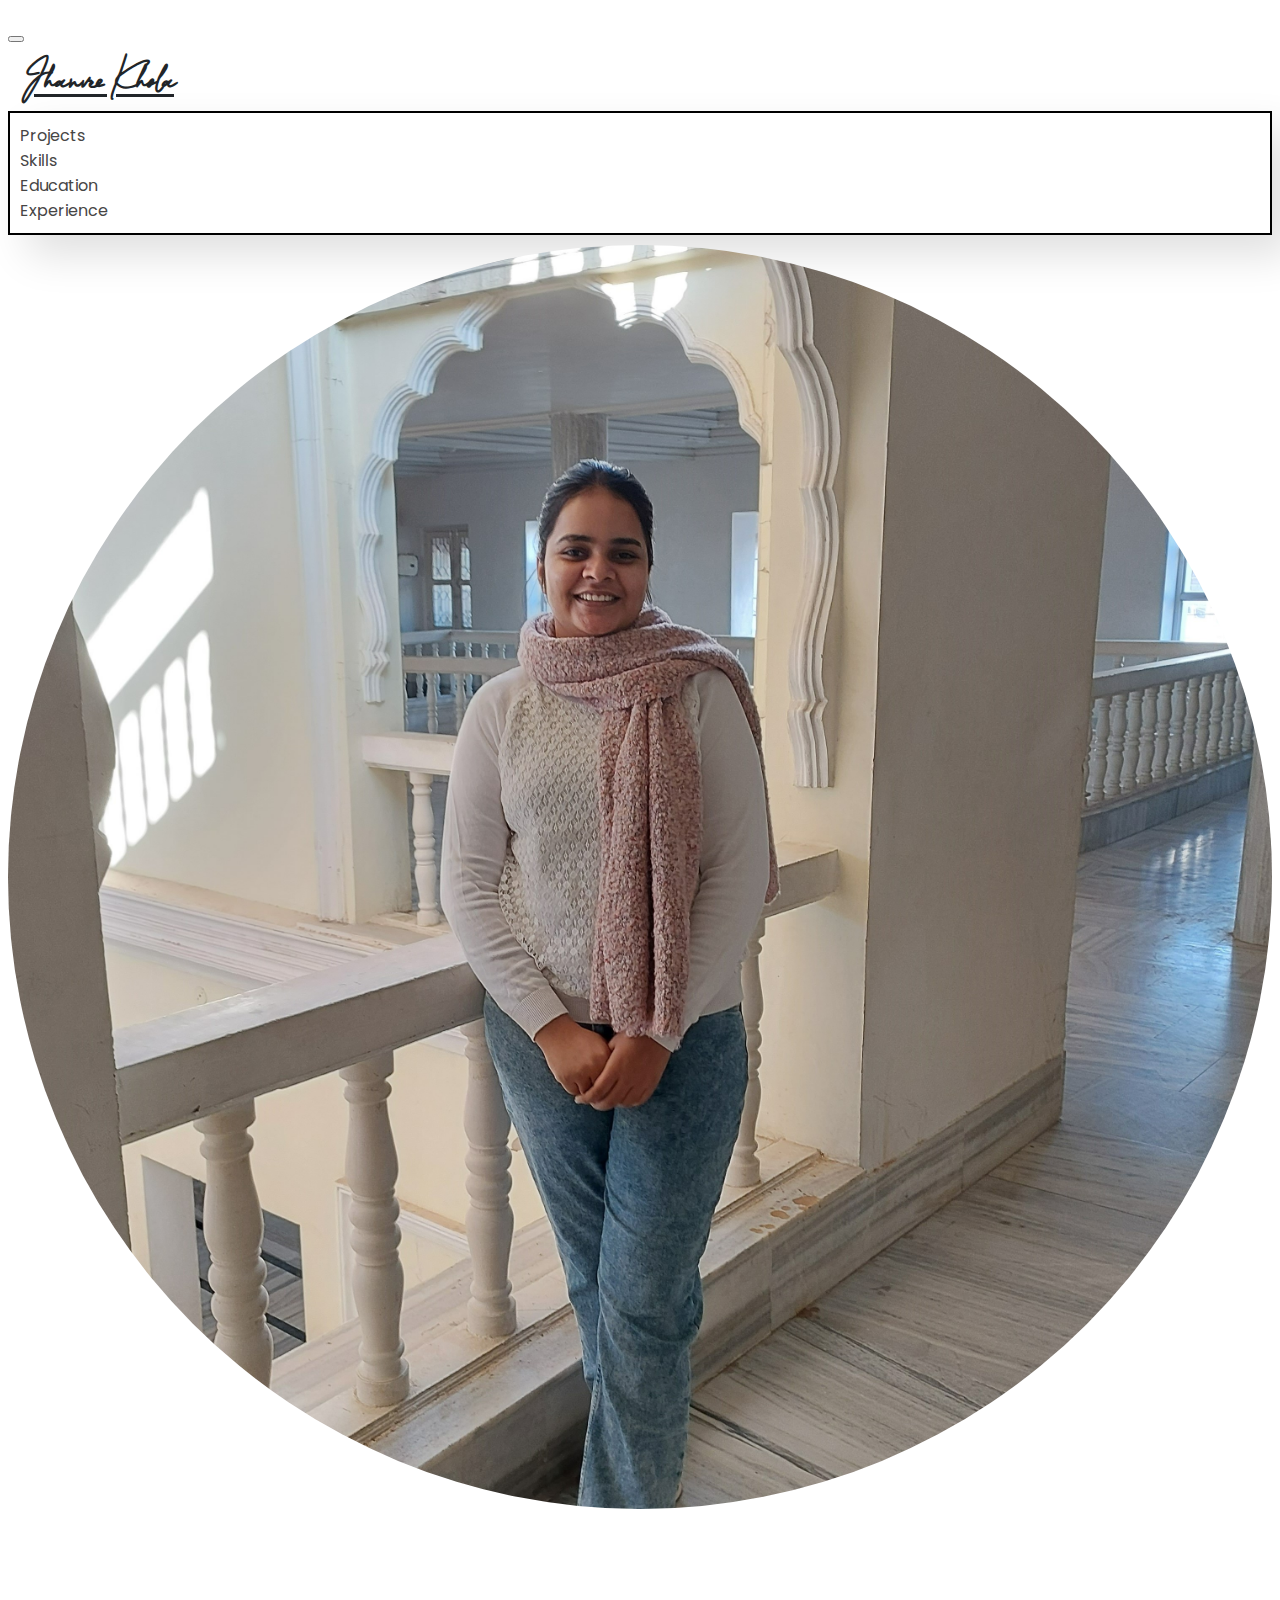
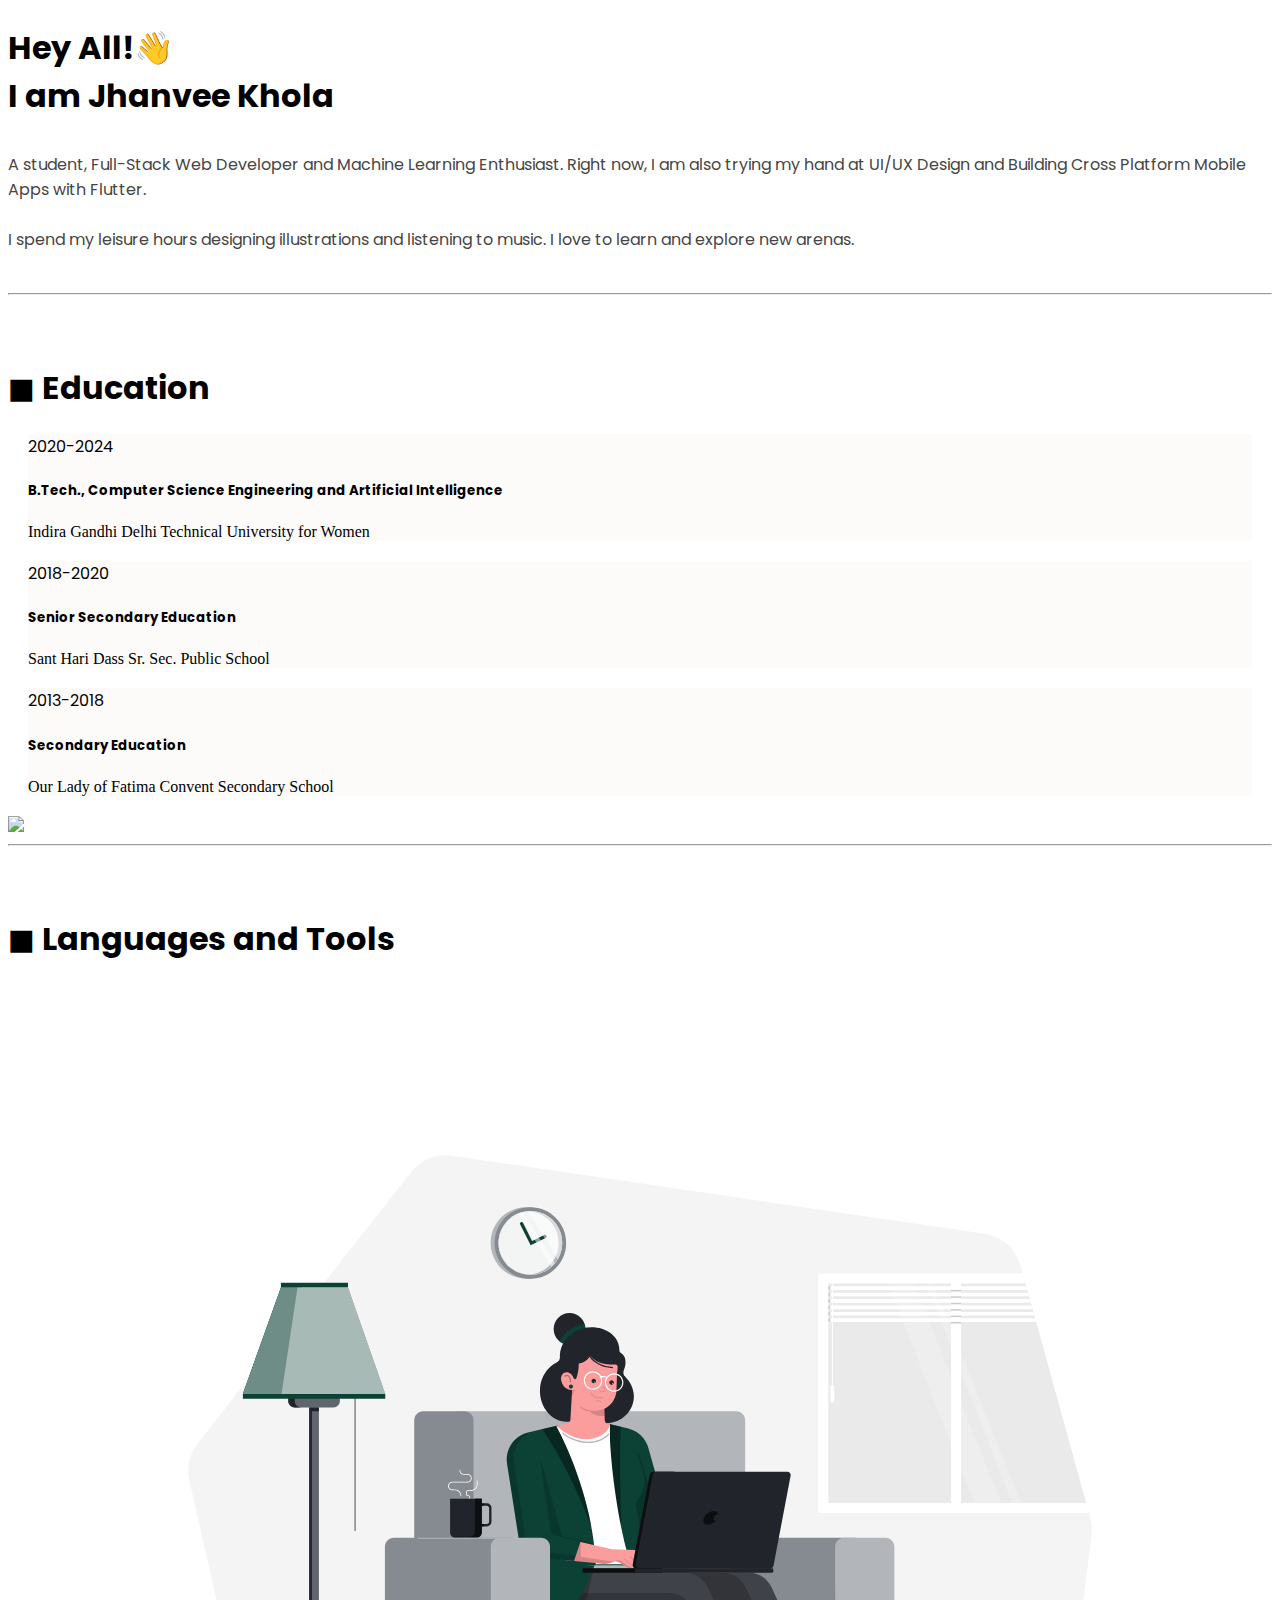
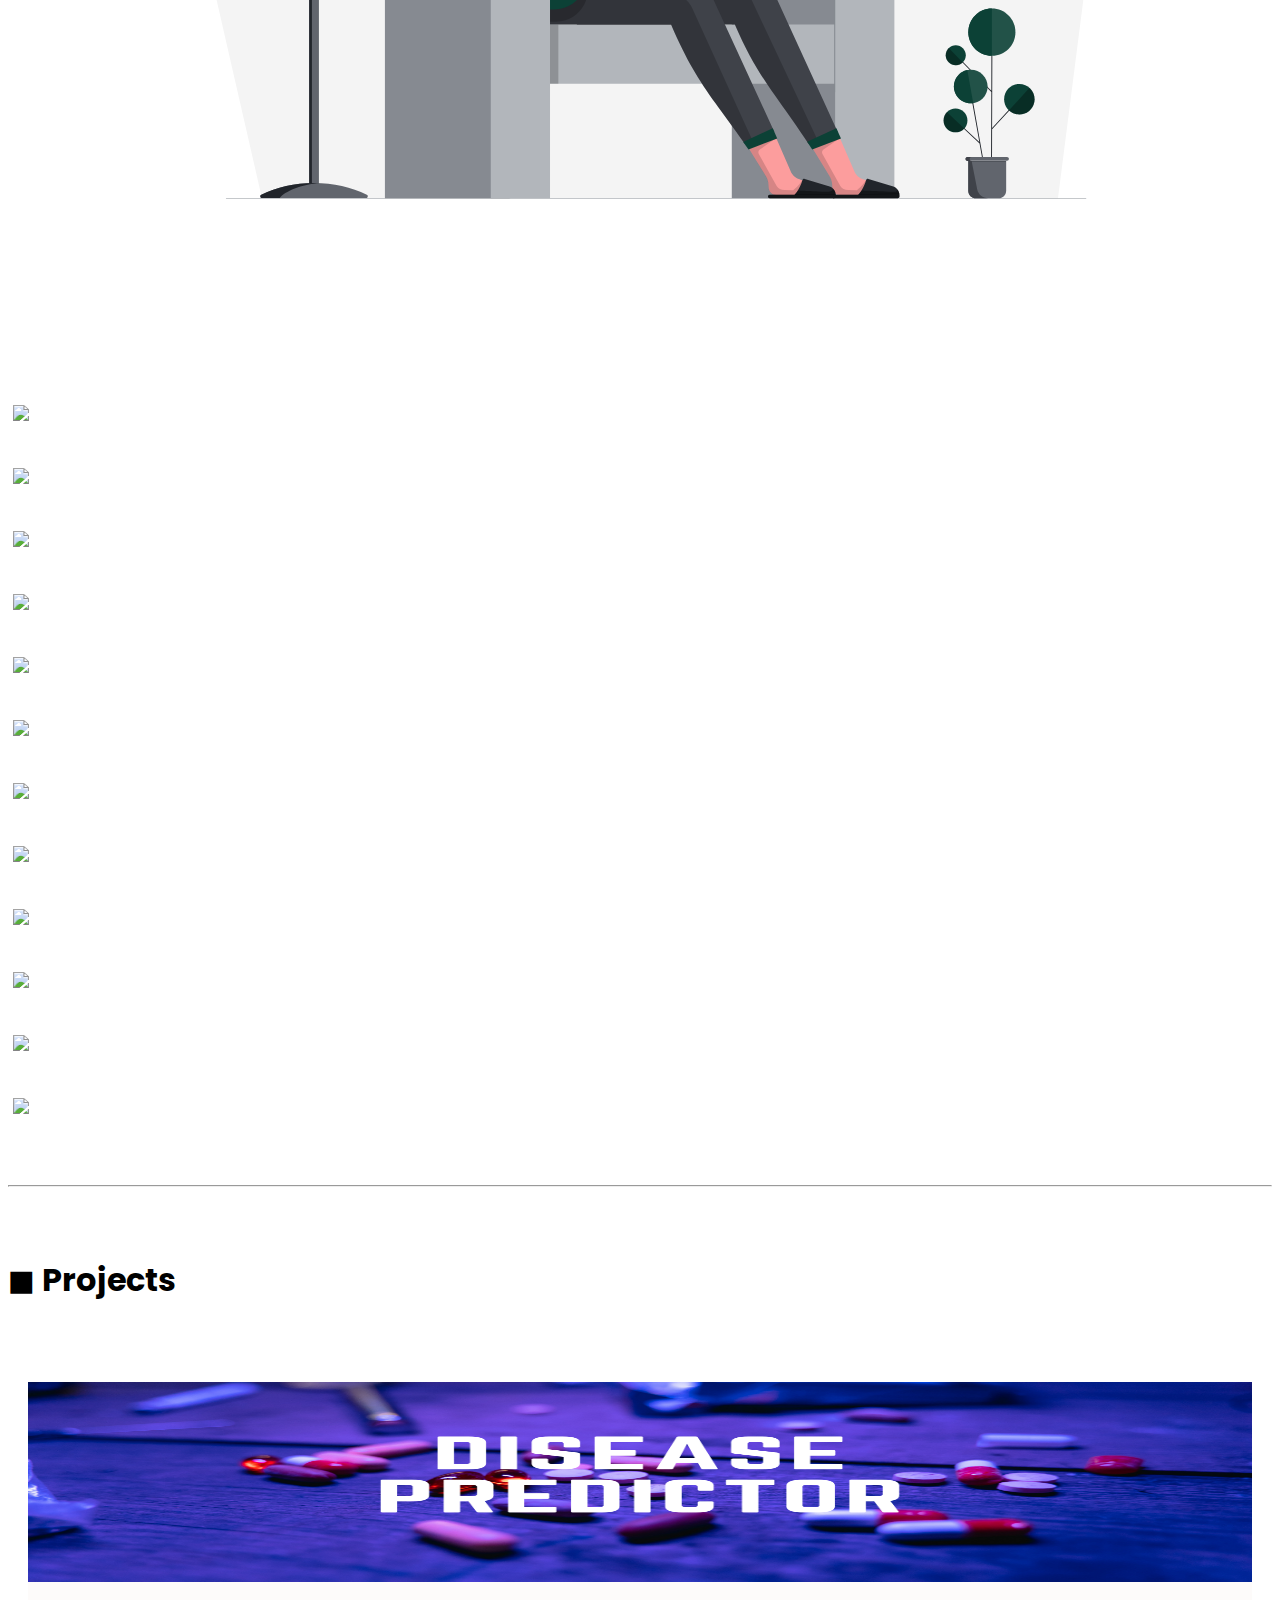
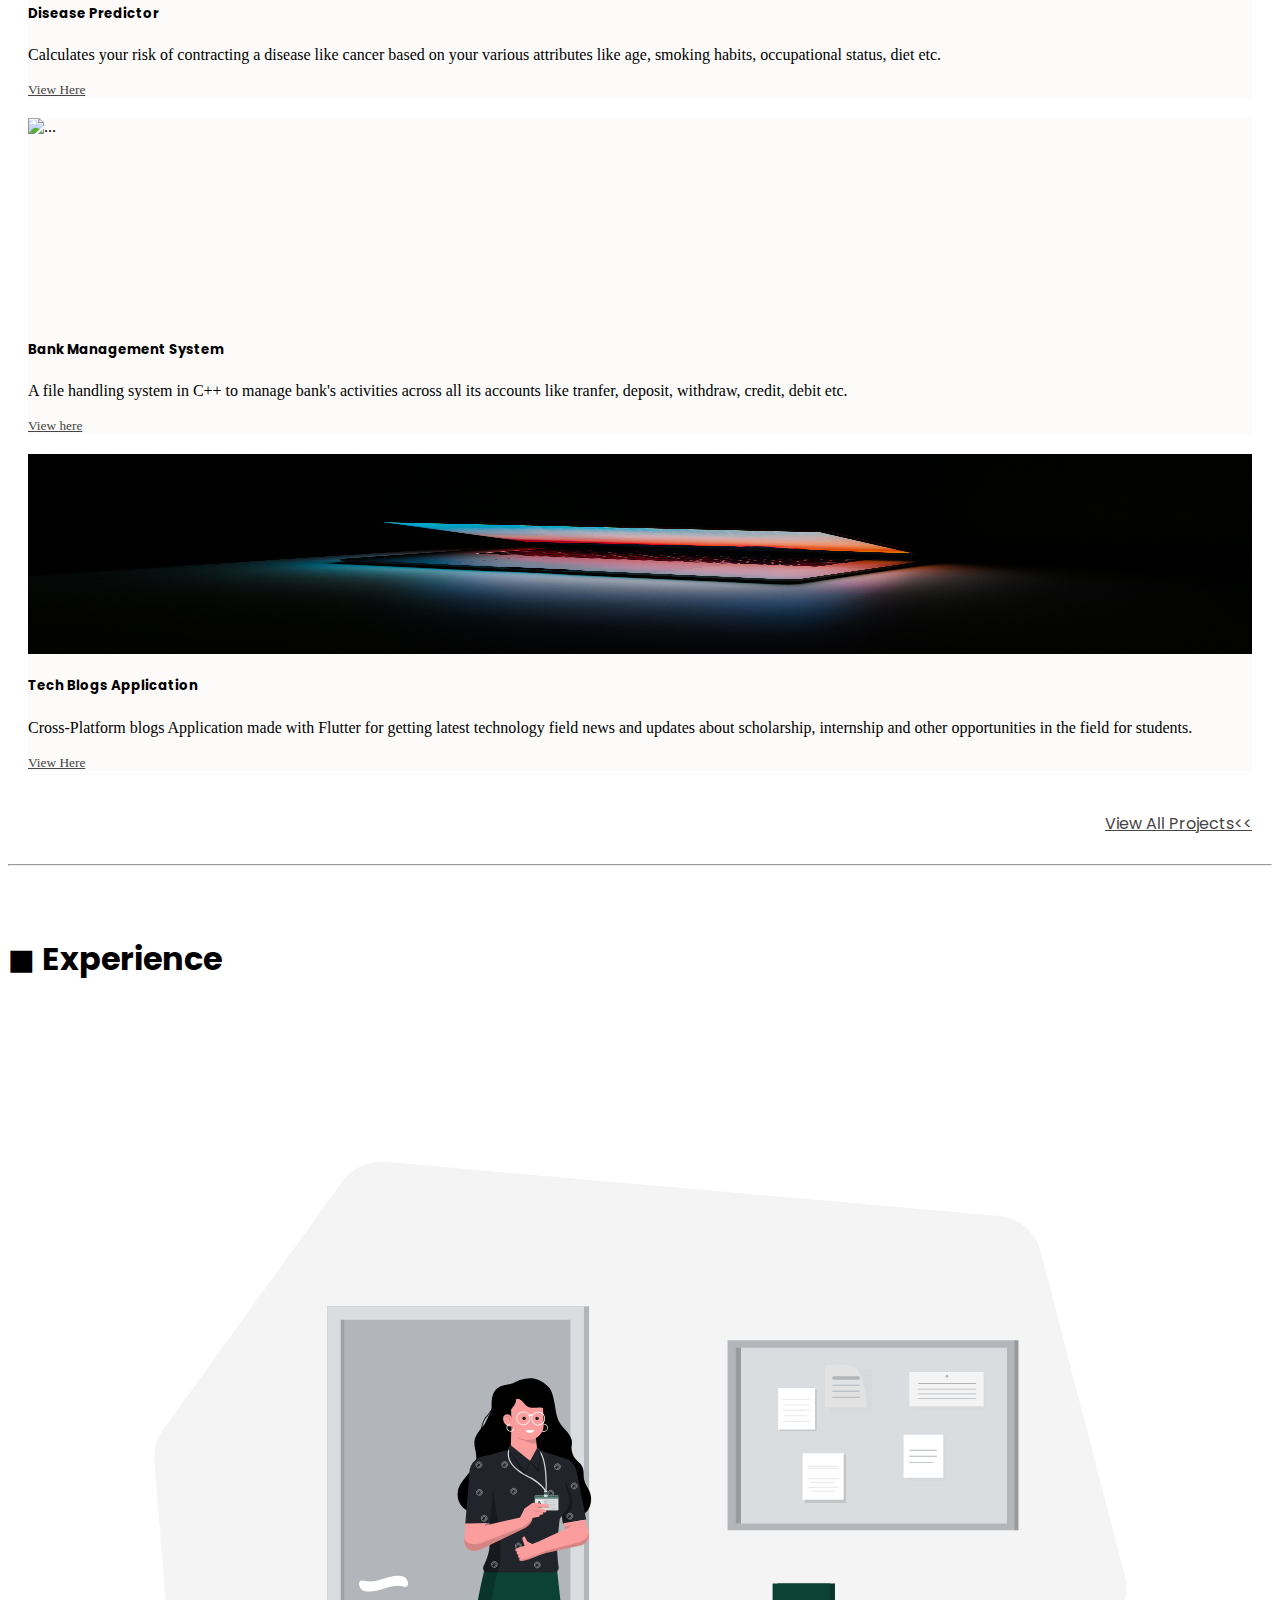
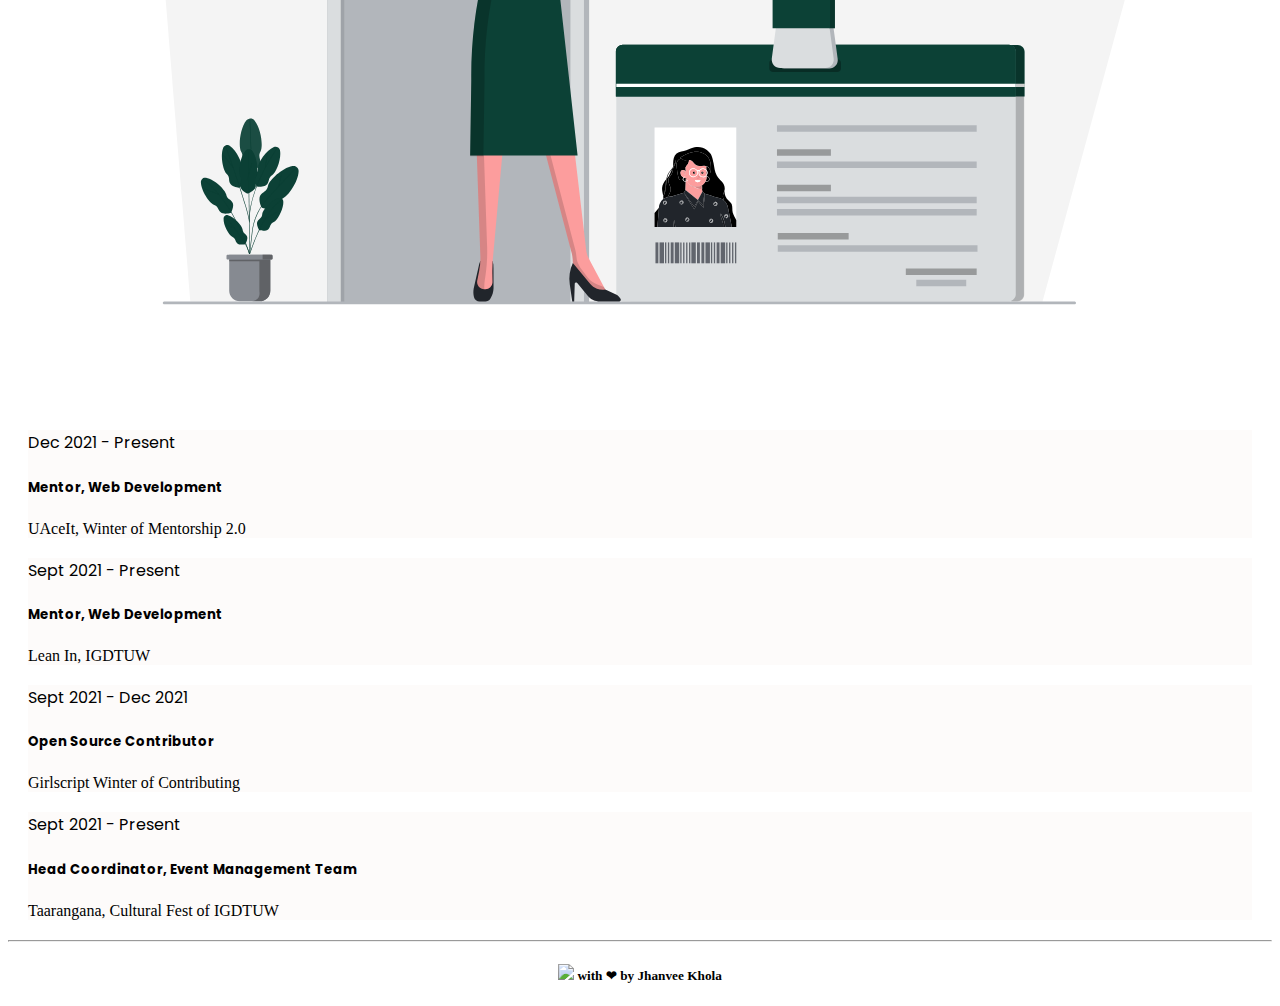
==== commit ce9d3c7e: "Update index.html" ====
--- a/index.html
+++ b/index.html
@@ -41,7 +41,7 @@
             </div>
             <div class="col-12 col-sm-7">
                 <h1 class="heading">Hey All!<span class="wave">👋</span><br> I am Jhanvee Khola</h1>
-                <p class="content">A student, Full-Stack Web Developer and Machine Learning Enthusiast. Right now, I am also trying my hand at UI/UX Design and Building Cross Platform Mobile Apps with Flutter.<br><br> I spend my leisure hours designing illustrations and binging web-series. I love to learn and explore new arenas.<br><br> </p>
+                <p class="content">A student, Full-Stack Web Developer and Machine Learning Enthusiast. Right now, I am also trying my hand at UI/UX Design and Building Cross Platform Mobile Apps with Flutter.<br><br> I spend my leisure hours designing illustrations and listening to music. I love to learn and explore new arenas.<br><br> </p>
                 <div class="socials">
                     <a class="btn btn-social-icon btn-linkedin" href="http://www.linkedin.com/in/jhanvee-khola" target="_blank"><i class="fa fa-lg fa-linkedin"></i></a>
                     <a class="btn btn-social-icon btn-github" href="http://www.github.com/jhanvee-khola" target="_blank"><i class="fa fa-lg fa-github"></i></a>
@@ -198,7 +198,7 @@
                 <img src="Images/ID card.svg" class="illustration">
             </div>
             <div class="col col-sm-6">
-                <div class="card text-dark bg-light border-dark">
+                <div class="card border-dark">
                     <div class="card-header">Dec 2021 - Present</div>
                     <div class="card-body">
                       <h5 class="card-title">Mentor, Web Development</h5>
@@ -215,7 +215,7 @@
                 <div class="card border-dark">
                     <div class="card-header">Sept 2021 - Dec 2021</div>
                     <div class="card-body">
-                      <h5 class="card-title">Contributor</h5>
+                      <h5 class="card-title">Open Source Contributor</h5>
                       <p class="card-text">Girlscript Winter of Contributing</p>
                     </div>
                 </div>
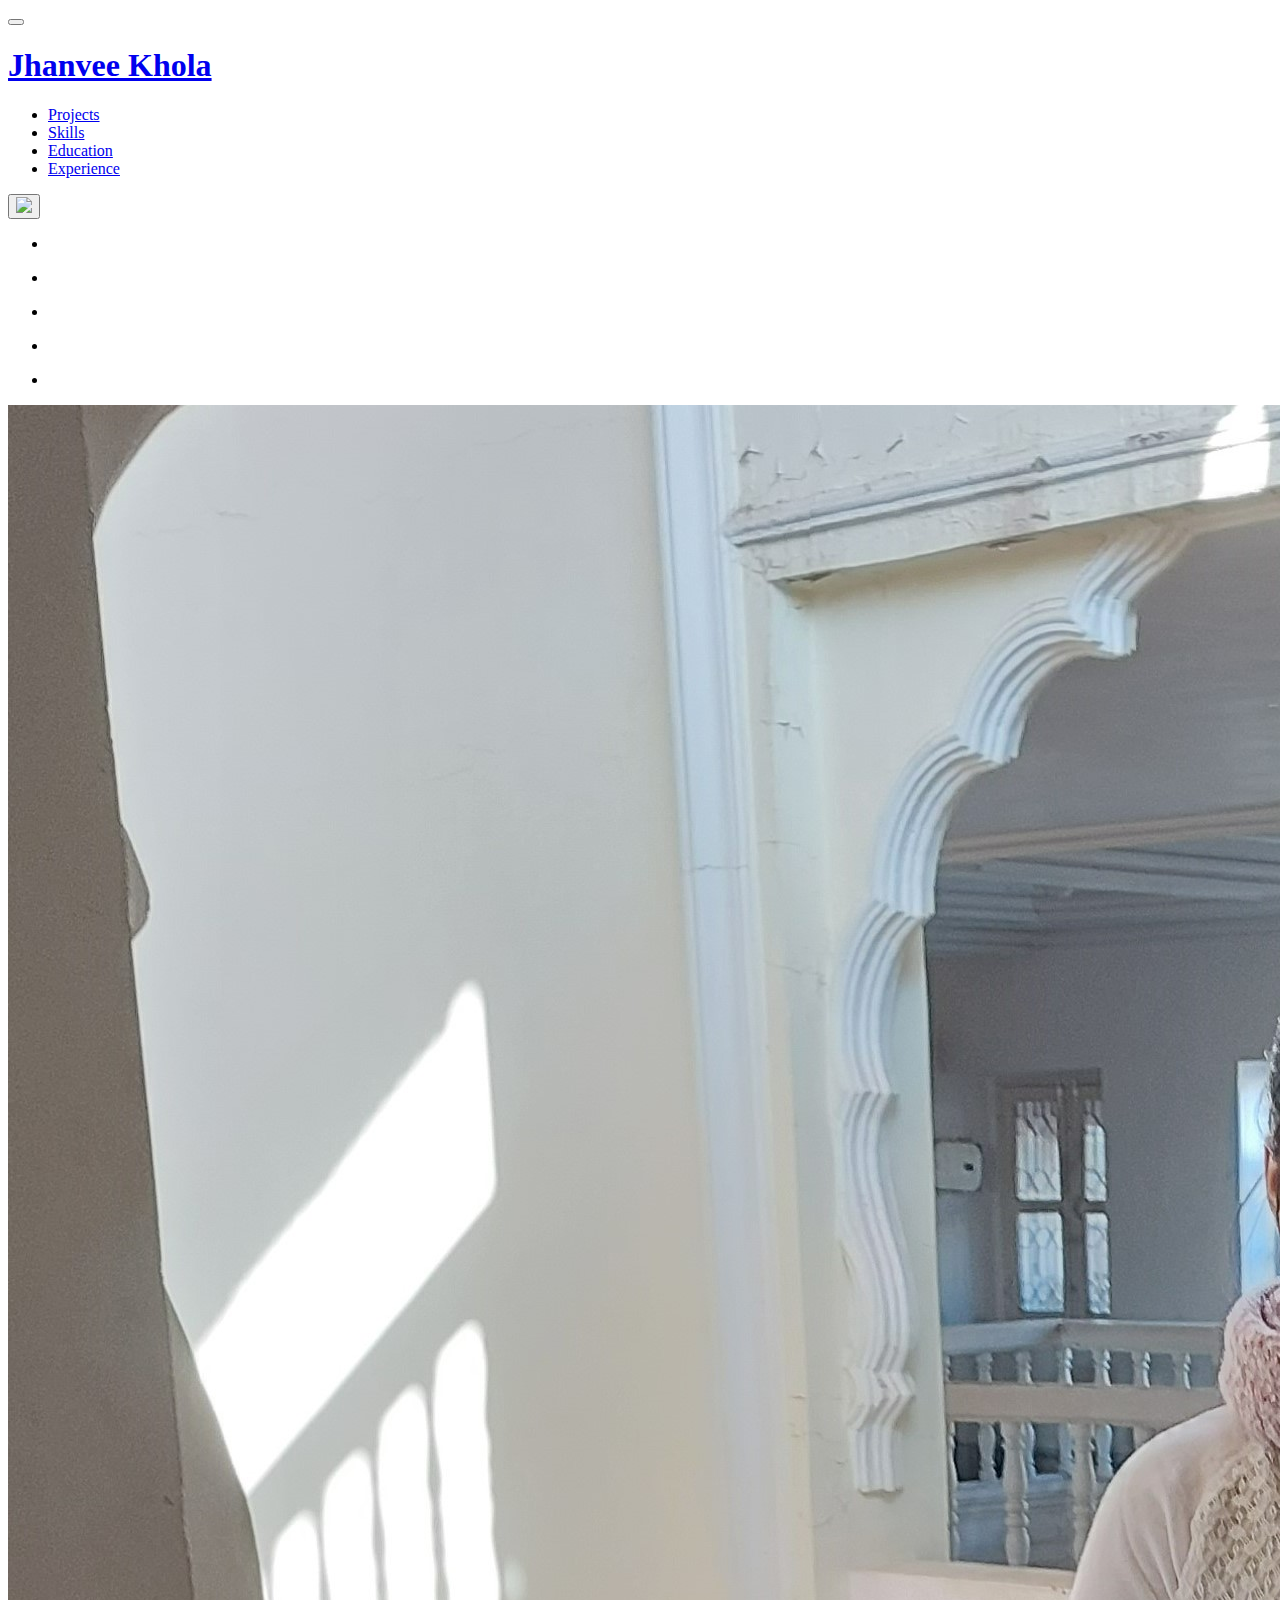
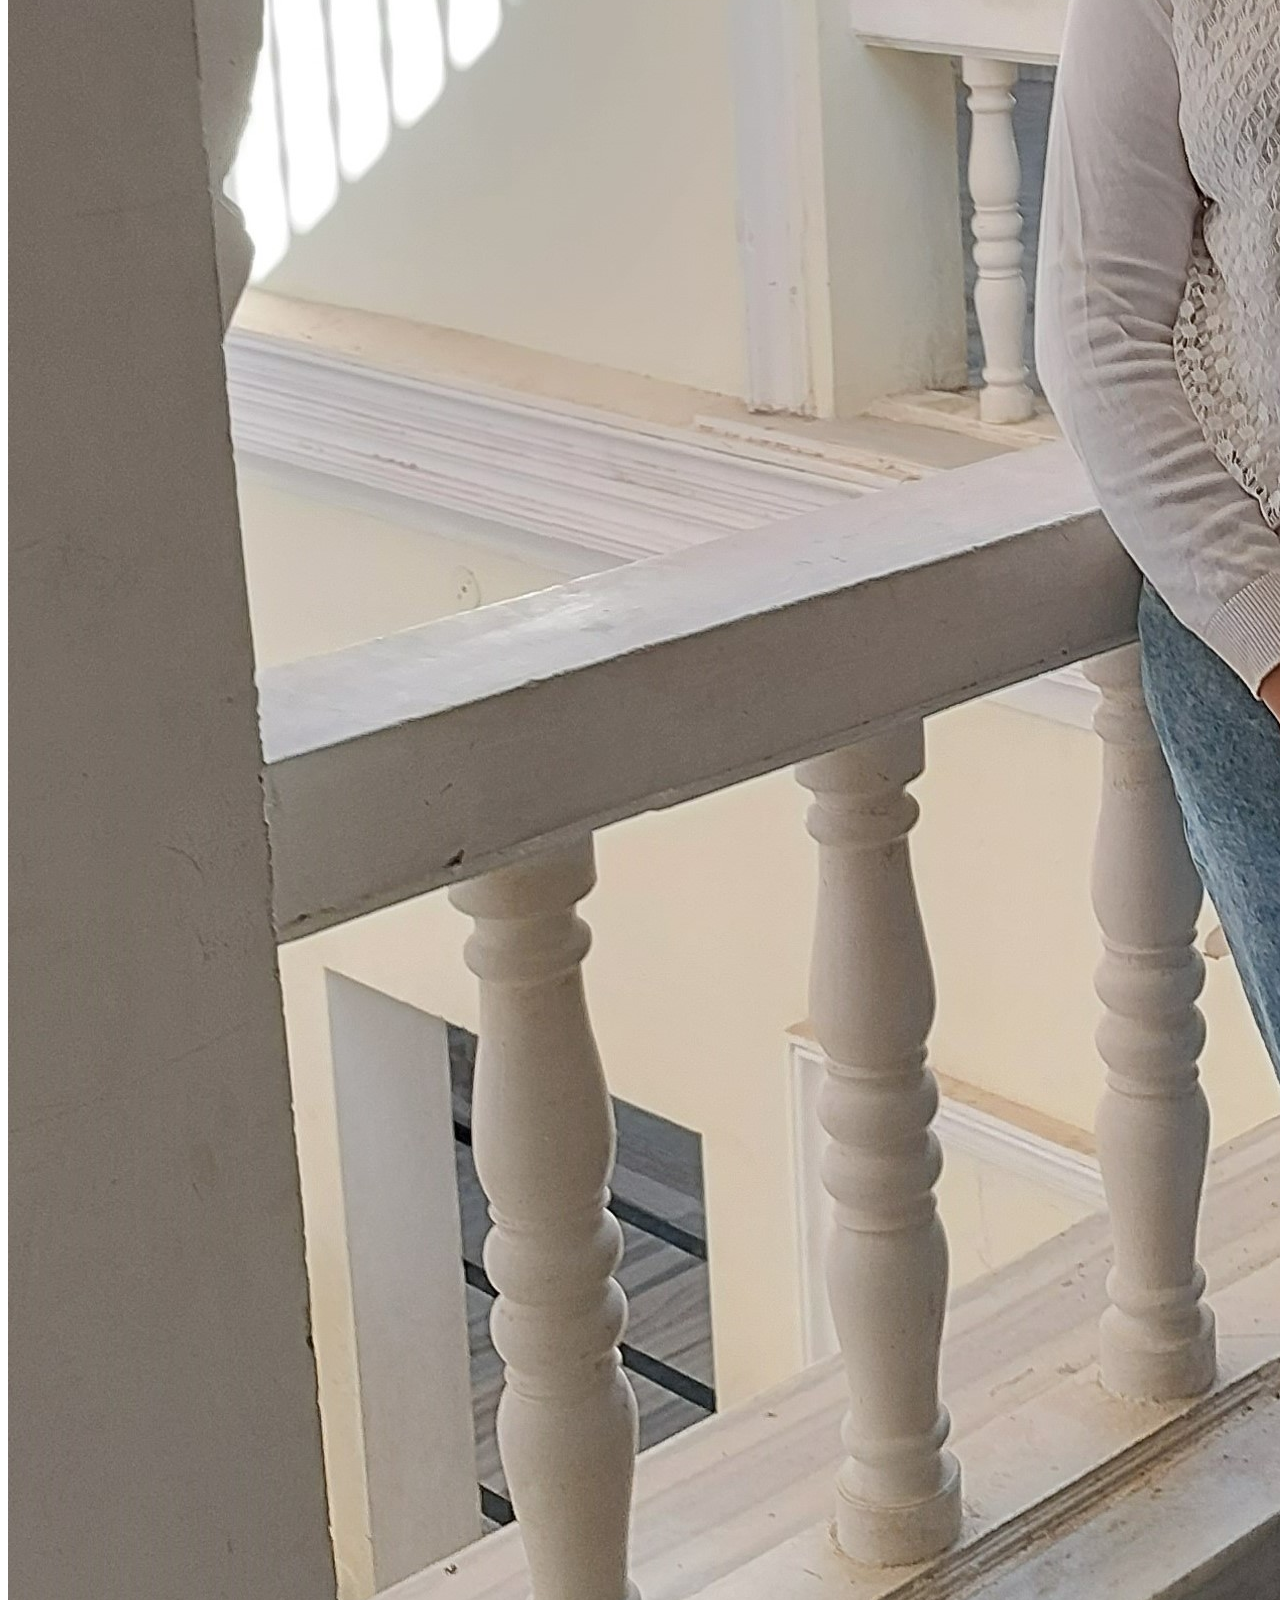
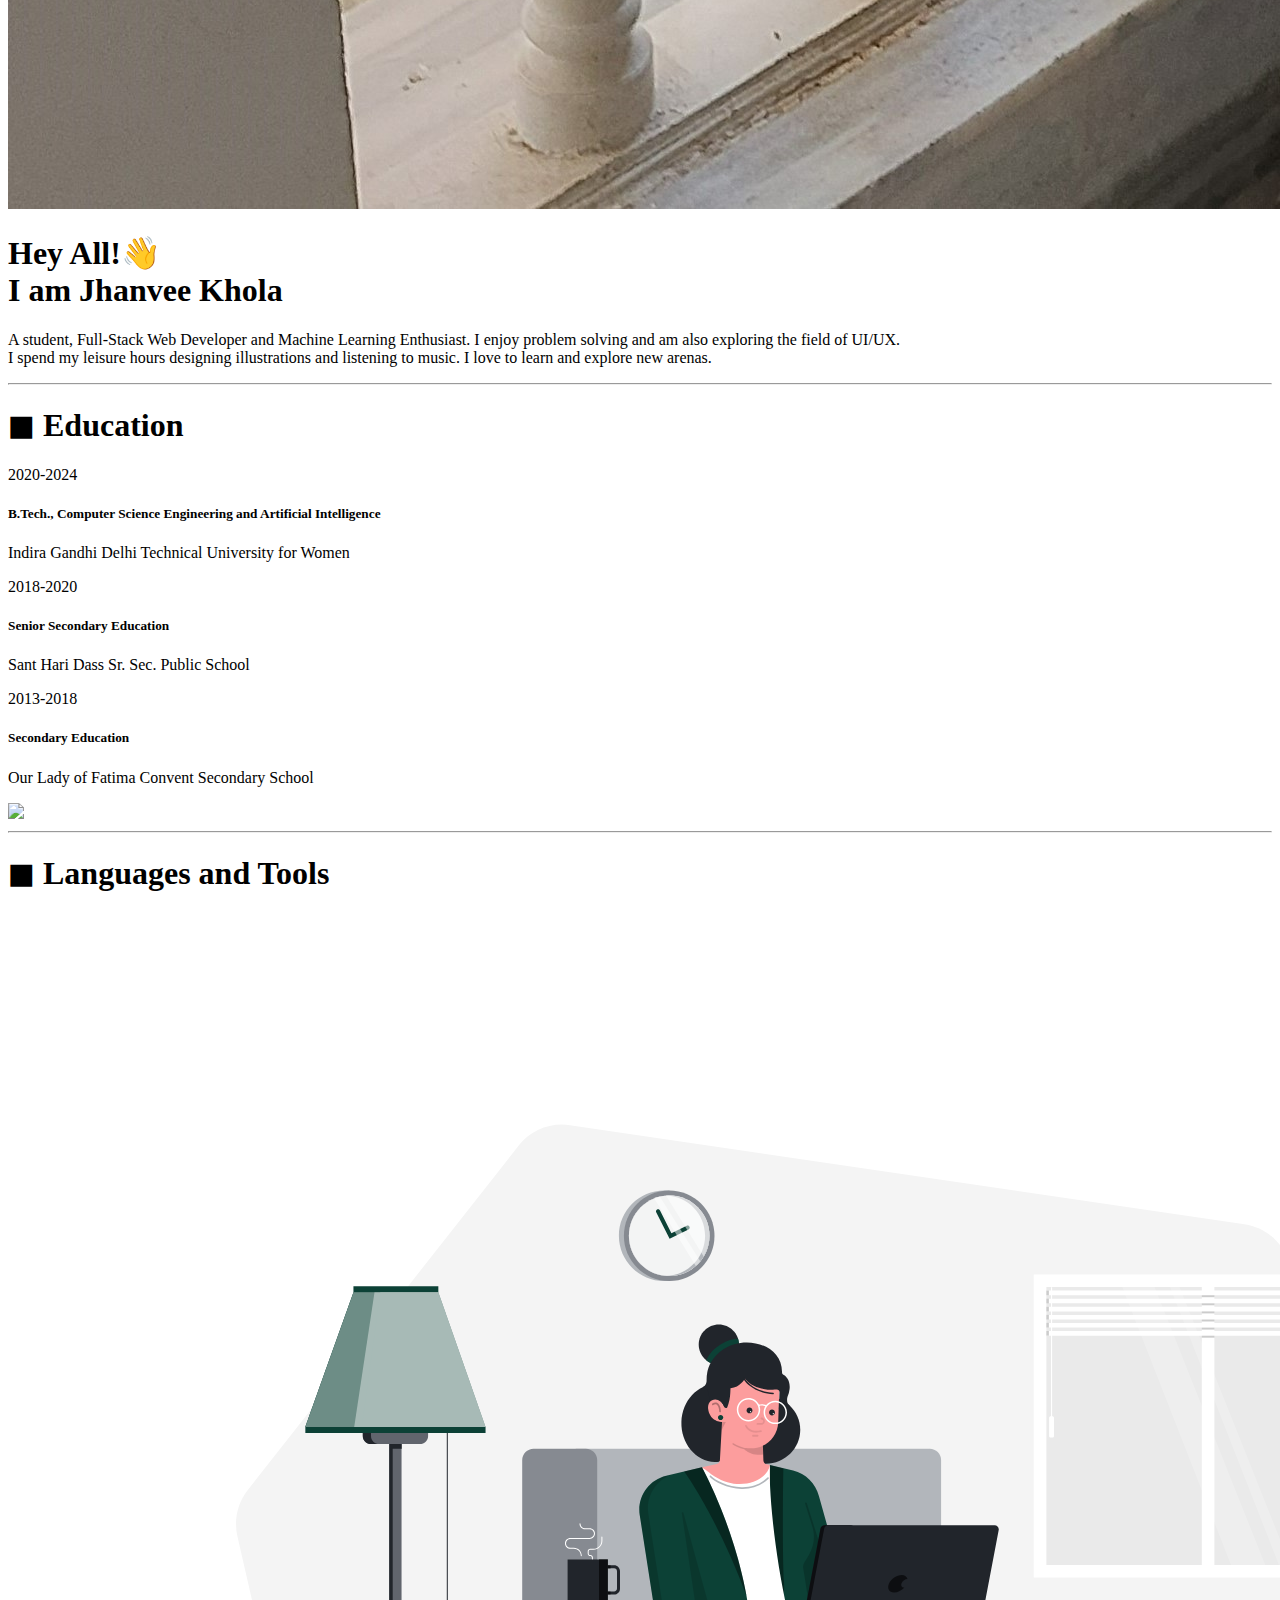
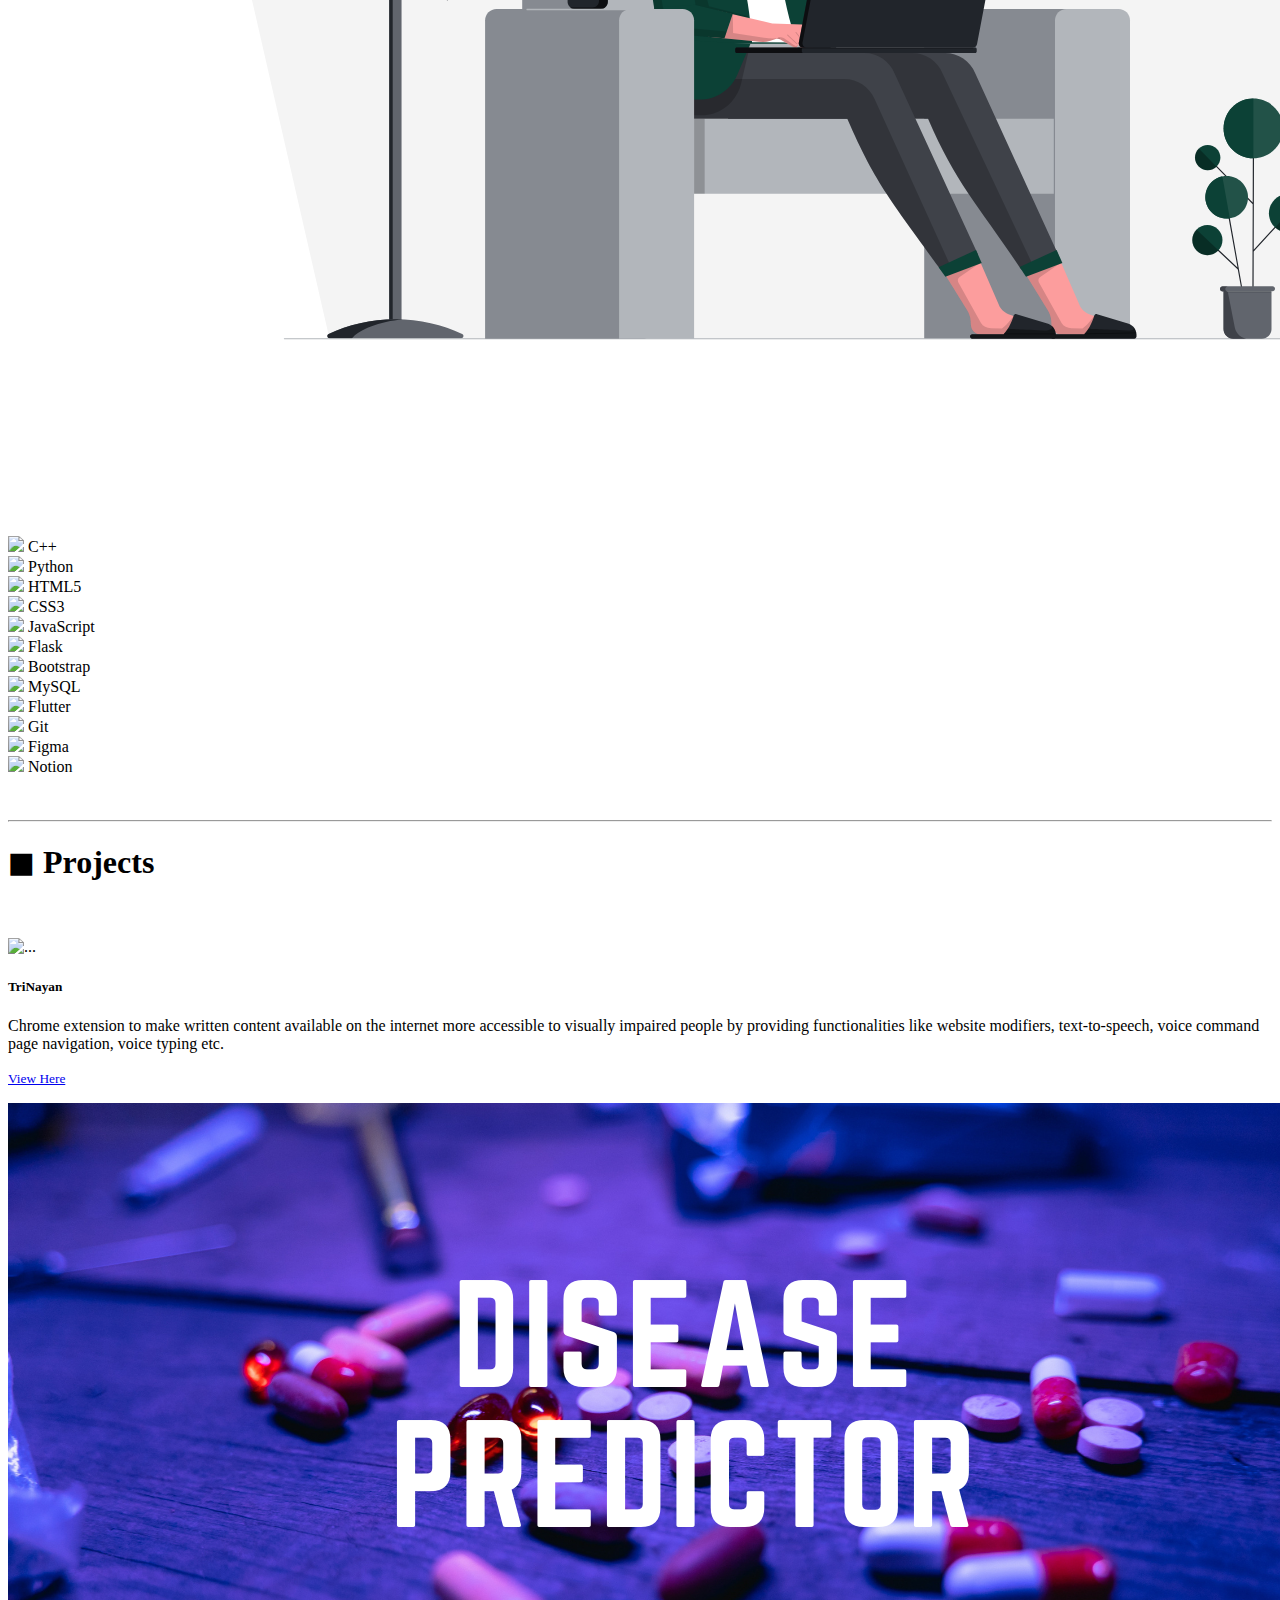
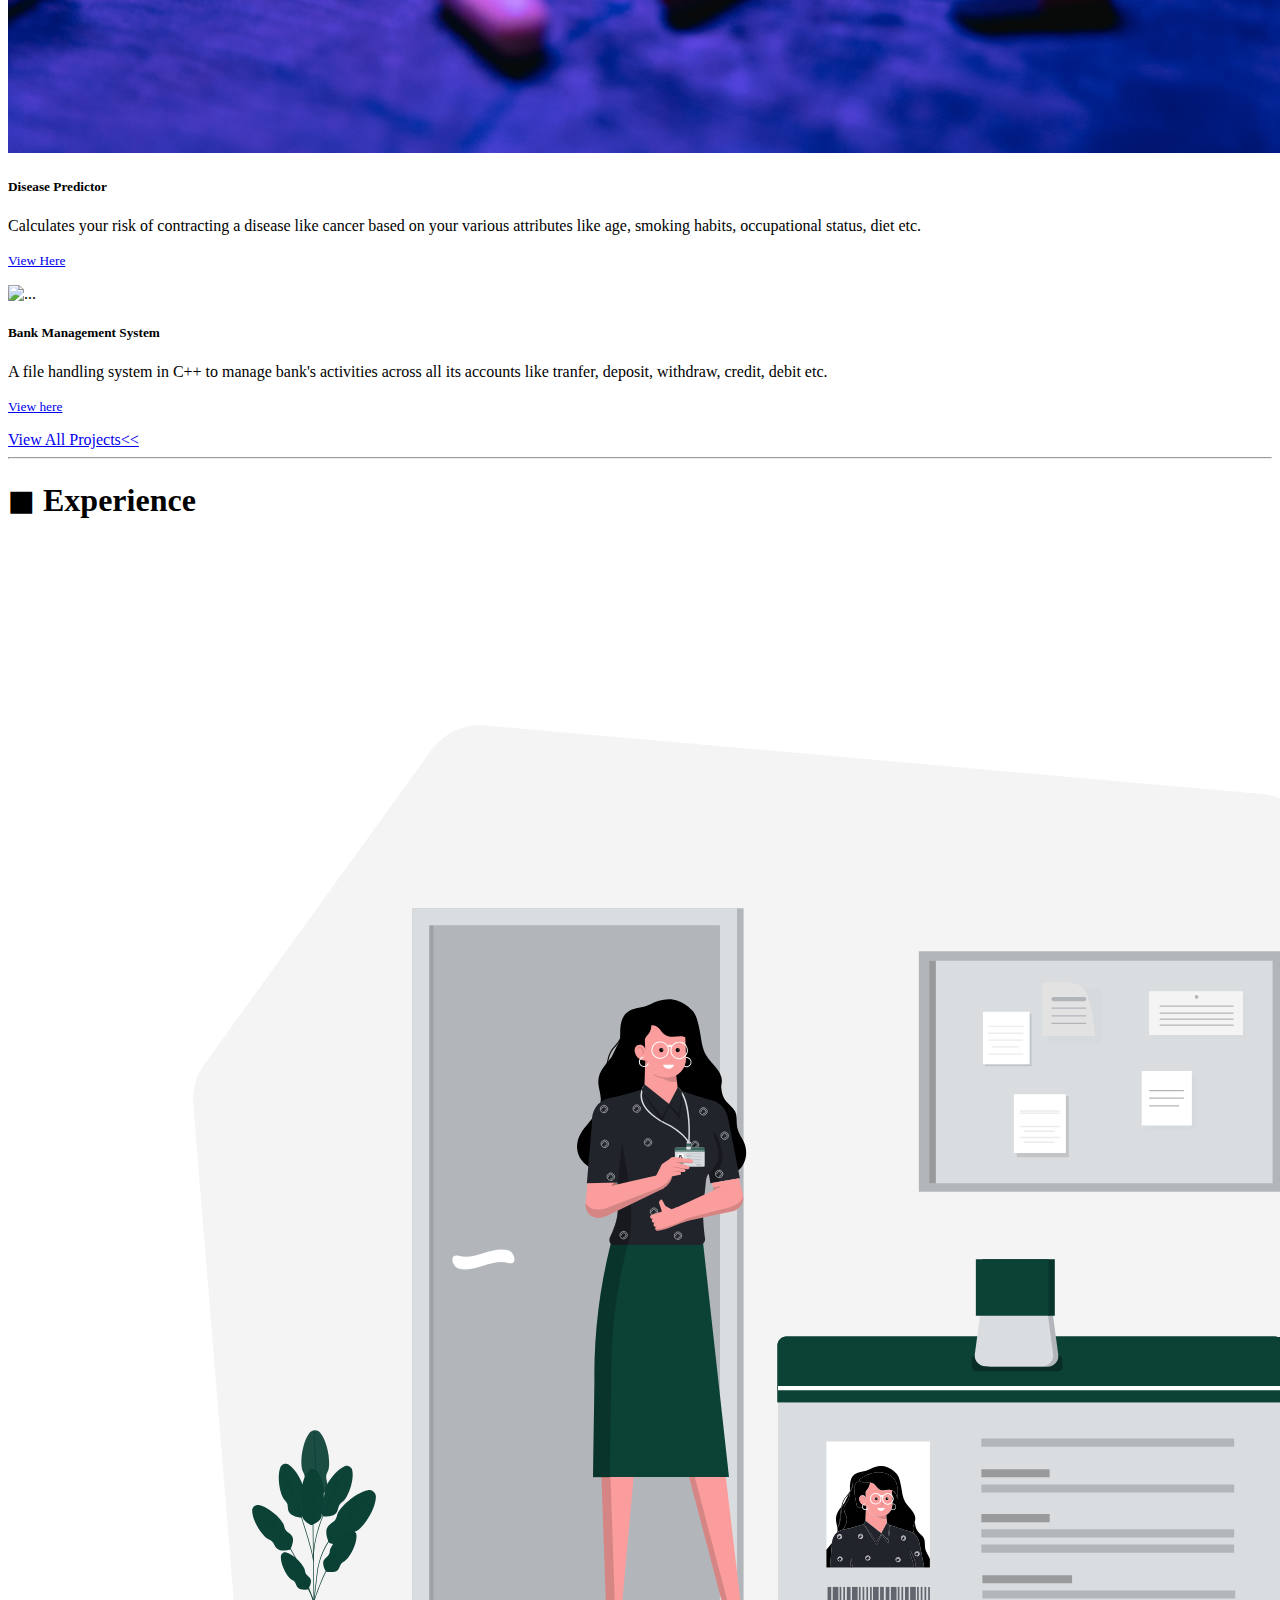
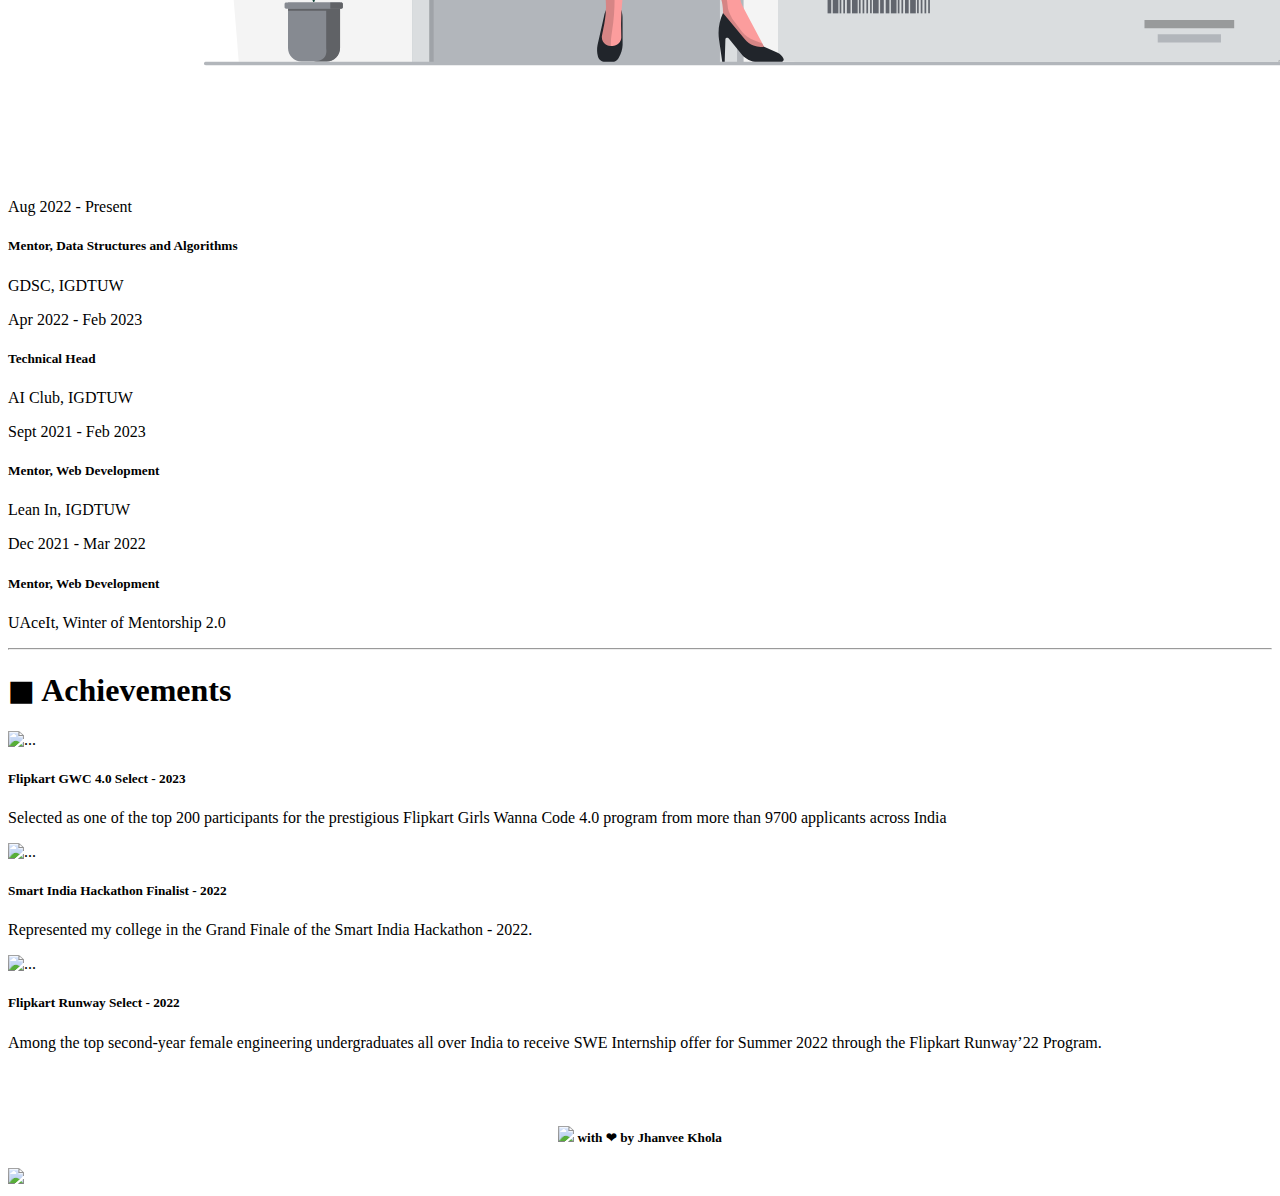
==== commit d9b7a2bb: "Update index.html" ====
--- a/index.html
+++ b/index.html
@@ -9,7 +9,8 @@
     <link rel="preconnect" href="https://fonts.gstatic.com" crossorigin>
     <link href="https://fonts.googleapis.com/css2?family=Poppins:wght@500&display=swap" rel="stylesheet">
     <link href="https://fonts.googleapis.com/css2?family=Mr+De+Haviland&display=swap" rel="stylesheet">
-    <link rel="stylesheet" href="Styles/index.css">
+    <link rel="stylesheet" href="Styles/base.css">
+    <link id="theme-style" rel="stylesheet" type="text/css" href="">
     <script src="https://kit.fontawesome.com/22992e095e.js" crossorigin="anonymous"></script>
     <link rel="apple-touch-icon" sizes="180x180" href="Images/apple-touch-icon.png">
     <link rel="icon" type="image/png" sizes="32x32" href="Images/favicon-32x32.png">
@@ -24,14 +25,28 @@
                 <i class="fas fa-bars"></i>
             </button>  
            <a class="navbar-brand" href="#"><h1 class="logo">Jhanvee Khola</h1></a>
-           <div class="collapse navbar-collapse" id="Navbar">
-                <ul class="navbar-nav">
-                    <li class="nav-item"><a class="nav-link" href="#projects">Projects</a></li>
-                    <li class="nav-item"><a class="nav-link" href="#skills">Skills</a></li>
-                    <li class="nav-item"><a class="nav-link" href="#education">Education</a></li>
-                    <li class="nav-item"><a class="nav-link"href="#experience">Experience</a></li>
-                </ul>   
-            </div>         
+            <div class="nav-right">
+                <div class="collapse navbar-collapse" id="Navbar">
+                    <ul class="navbar-nav">
+                        <li class="nav-item"><a class="nav-link" href="#projects">Projects</a></li>
+                        <li class="nav-item"><a class="nav-link" href="#skills">Skills</a></li>
+                        <li class="nav-item"><a class="nav-link" href="#education">Education</a></li>
+                        <li class="nav-item"><a class="nav-link"href="#experience">Experience</a></li>
+                    </ul>   
+                </div>
+                <div class="dropdown">
+                    <button class="btn dropdown-toggle" type="button" id="dropdownMenuButton1" data-bs-toggle="dropdown" aria-expanded="false">
+                        <img src="https://img.icons8.com/ios-glyphs/40/000000/contrast.png"/>
+                    </button>
+                    <ul class="dropdown-menu" aria-labelledby="dropdownMenuButton1">
+                        <li class="dropdown-item"><div data-mode="light" id="light-mode" class="theme-dot"></div></li><!-- #ffff -->
+                        <li class="dropdown-item"><div data-mode="dark" id="dark-mode" class="theme-dot"></div></li><!-- #414345 -->
+                        <li class="dropdown-item"><div data-mode="lemon" id="lemon-mode" class="theme-dot"></div></li><!-- #fceabb -->
+                        <li class="dropdown-item"><div data-mode="pink" id="pink-mode" class="theme-dot"></div></li><!-- #FBD3E9 -->
+                        <li class="dropdown-item"><div data-mode="blue" id="blue-mode" class="theme-dot"></div></li><!-- #DBE6F6 -->
+                    </ul>
+                </div>
+            </div>
         </div>
     </nav>
     <div class="container cover-container"> 
@@ -41,7 +56,7 @@
             </div>
             <div class="col-12 col-sm-7">
                 <h1 class="heading">Hey All!<span class="wave">👋</span><br> I am Jhanvee Khola</h1>
-                <p class="content">A student, Full-Stack Web Developer and Machine Learning Enthusiast. Right now, I am also trying my hand at UI/UX Design and Building Cross Platform Mobile Apps with Flutter.<br><br> I spend my leisure hours designing illustrations and listening to music. I love to learn and explore new arenas.<br><br> </p>
+                <p class="content">A student, Full-Stack Web Developer and Machine Learning Enthusiast. I enjoy problem solving and am also exploring the field of UI/UX. <br> I spend my leisure hours designing illustrations and listening to music. I love to learn and explore new arenas.<br> </p>
                 <div class="socials">
                     <a class="btn btn-social-icon btn-linkedin" href="http://www.linkedin.com/in/jhanvee-khola" target="_blank"><i class="fa fa-lg fa-linkedin"></i></a>
                     <a class="btn btn-social-icon btn-github" href="http://www.github.com/jhanvee-khola" target="_blank"><i class="fa fa-lg fa-github"></i></a>
@@ -50,27 +65,27 @@
                 </div>
             </div>
         </div>
-        <hr>
+        <hr class="ruler">
     </div>
     <div class="container" id="education">
         <h1 class="title">◼ Education</h1>
         <div class="row">
             <div class="col col-sm-6">
-                <div class="card border-dark">
+                <div class="card">
                     <div class="card-header">2020-2024</div>
                     <div class="card-body">
                       <h5 class="card-title">B.Tech., Computer Science Engineering and Artificial Intelligence</h5>
                       <p class="card-text">Indira Gandhi Delhi Technical University for Women</p>
                     </div>
                 </div>
-                <div class="card border-dark">
+                <div class="card">
                     <div class="card-header">2018-2020</div>
                     <div class="card-body">
                       <h5 class="card-title">Senior Secondary Education</h5>
                       <p class="card-text">Sant Hari Dass Sr. Sec. Public School</p>
                     </div>
                 </div>
-                <div class="card border-dark">
+                <div class="card">
                     <div class="card-header">2013-2018</div>
                     <div class="card-body">
                       <h5 class="card-title">Secondary Education</h5>
@@ -155,7 +170,17 @@
     <div class="container" id="projects">
         <h1 class="title">◼ Projects</h1><br><br>
         <div class="card-group">
-            <div class="card border-dark">
+            <div class="card">
+                <div class="frame">
+                    <img src="Images/trinayan.png" class="card-img-top" alt="...">
+                </div>
+              <div class="card-body">
+                <h5 class="card-title">TriNayan</h5>
+                <p class="card-text">Chrome extension to make written content available on the internet more accessible to visually impaired people by providing functionalities like website modifiers, text-to-speech, voice command page navigation, voice typing etc.</p>
+                <p class="card-text"><small><a class="project-link" href="https://github.com/jhanvee-khola/TriNayan">View Here</a></small></p>
+              </div>
+            </div>
+            <div class="card">
                 <div class="frame">
                     <img src="Images/img1.png" class="card-img-top" alt="...">
                 </div>
@@ -165,7 +190,7 @@
                 <p class="card-text"><small><a class="project-link" href="https://github.com/jhanvee-khola/DiseasePrediction">View Here</a></small></p>
               </div>
             </div>
-            <div class="card border-dark">
+            <div class="card">
                 <div class="frame">
                     <img src="https://images.unsplash.com/photo-1604594849809-dfedbc827105?ixlib=rb-1.2.1&ixid=MnwxMjA3fDB8MHxwaG90by1wYWdlfHx8fGVufDB8fHx8&auto=format&fit=crop&w=870&q=80" class="card-img-top" alt="...">
                 </div>
@@ -175,16 +200,6 @@
                 <p class="card-text"><small><a class="project-link" href="https://github.com/jhanvee-khola/BankManagementSystem/blob/main/README.md">View here</a></small></p>
               </div>
             </div>
-            <div class="card border-dark">
-                <div class="frame">
-              <img src="Images/tech.jpg" class="card-img-top" alt="...">
-            </div>
-              <div class="card-body">
-                <h5 class="card-title">Tech Blogs Application</h5>
-                <p class="card-text">Cross-Platform blogs Application made with Flutter for getting latest technology field news and updates about scholarship, internship and other opportunities in the field for students.</p>
-                  <p class="card-text"><small><a class="project-link" href="https://github.com/jhanvee-khola/Flutter_Projects">View Here</a></small></p>
-              </div>
-            </div>
           </div>
           <div class="projects">
             <a class="project-link" href="projects.html">View All Projects&lt&lt</a>
@@ -198,37 +213,71 @@
                 <img src="Images/ID card.svg" class="illustration">
             </div>
             <div class="col col-sm-6">
-                <div class="card border-dark">
-                    <div class="card-header">Dec 2021 - Present</div>
+                <div class="card">
+                    <div class="card-header">Aug 2022 - Present</div>
+                    <div class="card-body">
+                      <h5 class="card-title">Mentor, Data Structures and Algorithms</h5>
+                      <p class="card-text">GDSC, IGDTUW</p>
+                    </div>
+                </div>
+                <div class="card">
+                    <div class="card-header">Apr 2022 - Feb 2023</div>
+                    <div class="card-body">
+                      <h5 class="card-title">Technical Head</h5>
+                      <p class="card-text">AI Club, IGDTUW</p>
+                    </div>
+                </div>
+                <div class="card">
+                    <div class="card-header">Sept 2021 - Feb 2023</div>
+                    <div class="card-body">
+                      <h5 class="card-title">Mentor, Web Development</h5>
+                      <p class="card-text">Lean In, IGDTUW</p>
+                    </div>
+                </div>
+                <div class="card">
+                    <div class="card-header">Dec 2021 - Mar 2022</div>
                     <div class="card-body">
                       <h5 class="card-title">Mentor, Web Development</h5>
                       <p class="card-text">UAceIt, Winter of Mentorship 2.0</p>
                     </div>
                 </div>
-                <div class="card border-dark">
-                    <div class="card-header">Sept 2021 - Present</div>
-                    <div class="card-body">
-                      <h5 class="card-title">Mentor, Web Development</h5>
-                      <p class="card-text">Lean In, IGDTUW</p>
-                    </div>
-                </div>
-                <div class="card border-dark">
-                    <div class="card-header">Sept 2021 - Dec 2021</div>
-                    <div class="card-body">
-                      <h5 class="card-title">Open Source Contributor</h5>
-                      <p class="card-text">Girlscript Winter of Contributing</p>
-                    </div>
-                </div>
-                <div class="card border-dark">
-                    <div class="card-header">Sept 2021 - Present</div>
-                    <div class="card-body">
-                      <h5 class="card-title">Head Coordinator, Event Management Team</h5>
-                      <p class="card-text">Taarangana, Cultural Fest of IGDTUW</p>
-                    </div>
-                </div>
             </div>
         </div>
         <hr>
+    </div>
+    <div class="container" id="experience">
+        <h1 class="title">◼ Achievements</h1>
+        <div class="card-group">
+            <div class="card">
+                <div class="frame-ac">
+                    <img src="Images/gwc.PNG" class="card-img-top" alt="...">
+                </div>
+              <div class="card-body">
+                <h5 class="card-title">Flipkart GWC 4.0 Select - 2023</h5>
+                <p class="card-text">Selected as one of the top 200 participants for the prestigious Flipkart Girls Wanna Code 4.0 program from more than 9700 applicants across India</p>
+              </div>
+            </div>
+            <div class="card">
+                <div class="frame-ac">
+                    <img src="Images/sih.PNG" class="card-img-top" alt="...">
+                </div>
+              <div class="card-body">
+                <h5 class="card-title">Smart India Hackathon Finalist - 2022</h5>
+                <p class="card-text">Represented my college in the Grand Finale of the Smart India Hackathon - 2022. </p>
+              </div>
+            </div>
+            <div class="card">
+                <div class="frame-ac">
+                    <img src="Images/runway.PNG" class="card-img-top" alt="...">
+                </div>
+              <div class="card-body">
+                <h5 class="card-title">Flipkart Runway Select - 2022</h5>
+                <p class="card-text">Among the top second-year female engineering undergraduates all over India to receive SWE Internship offer for Summer 2022 through the Flipkart Runway’22 Program.</p>
+              </div>
+            </div>
+          </div>
+          <br>
+          <br>
     </div>
     <div style="text-align: center;">
         <h5 class="last-text"><img src="https://img.icons8.com/material-rounded/24/000000/source-code.png"/> with ❤ by Jhanvee Khola</h5>
